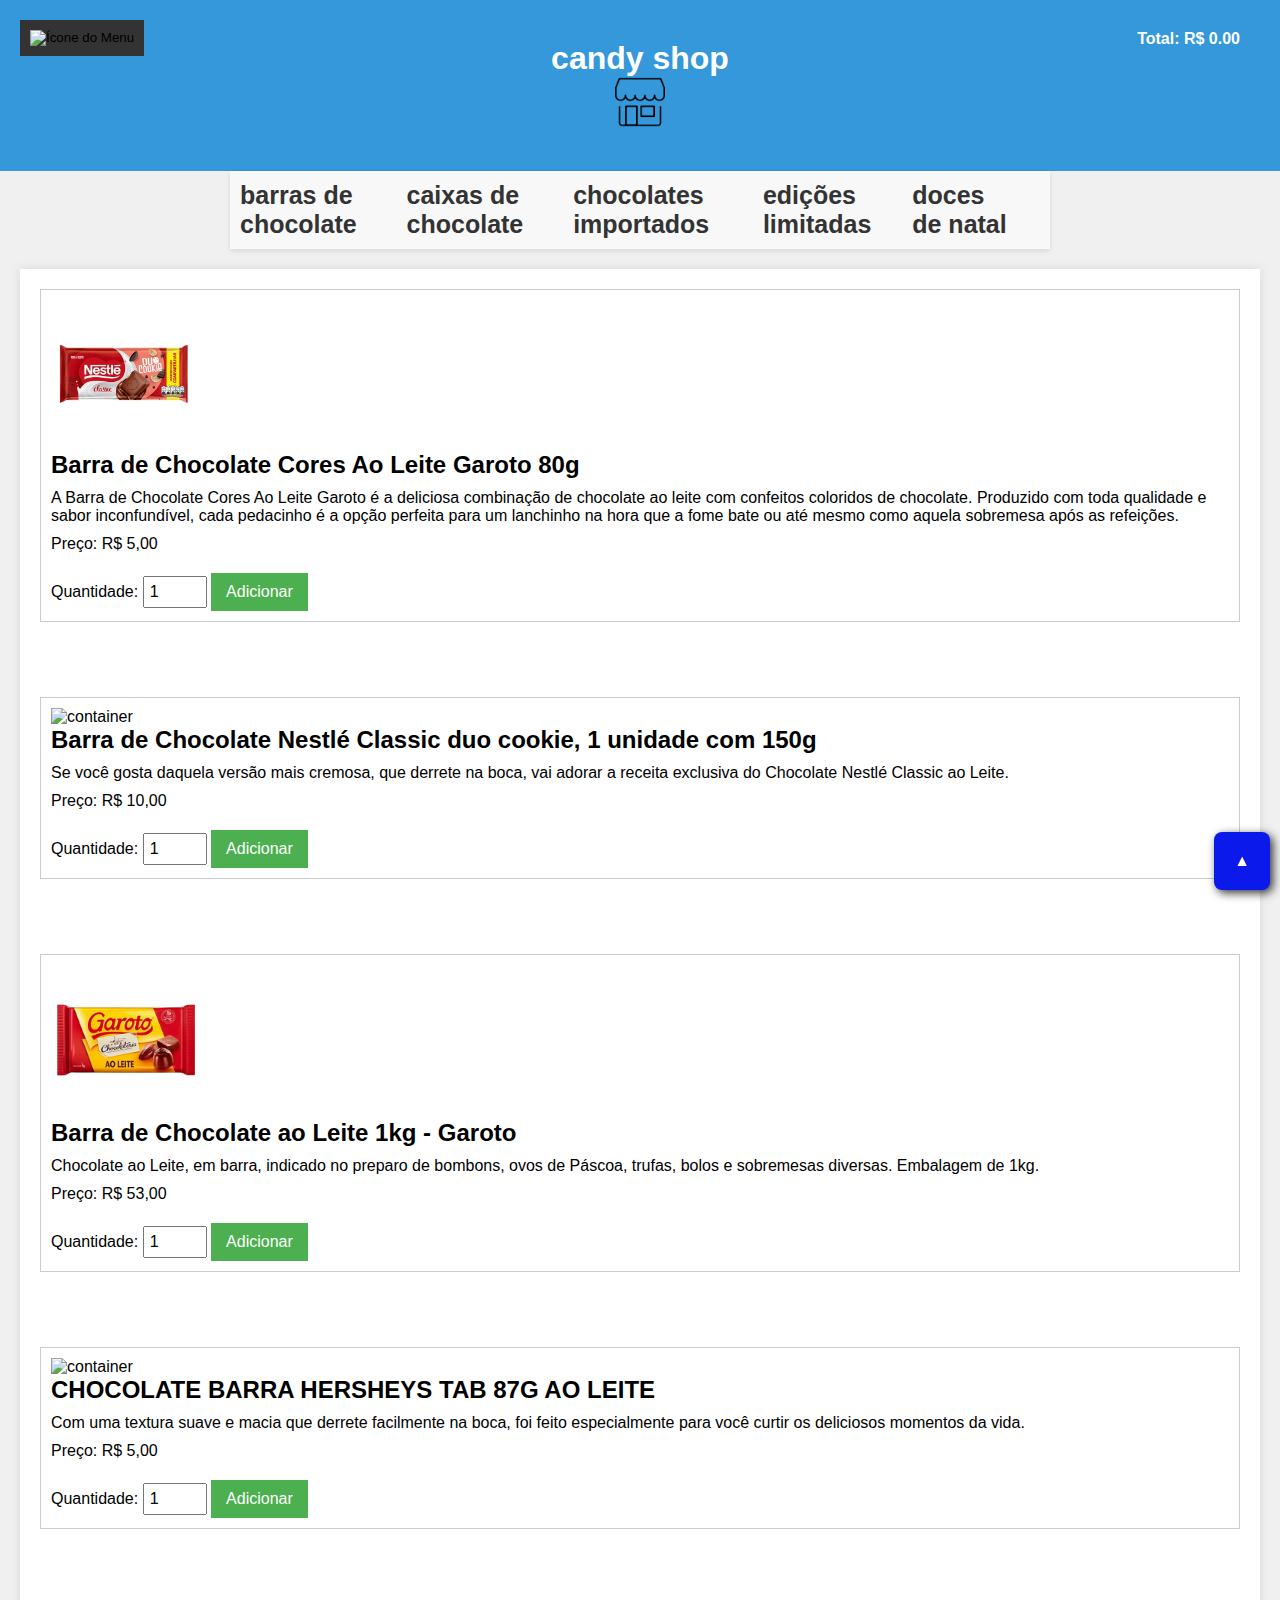
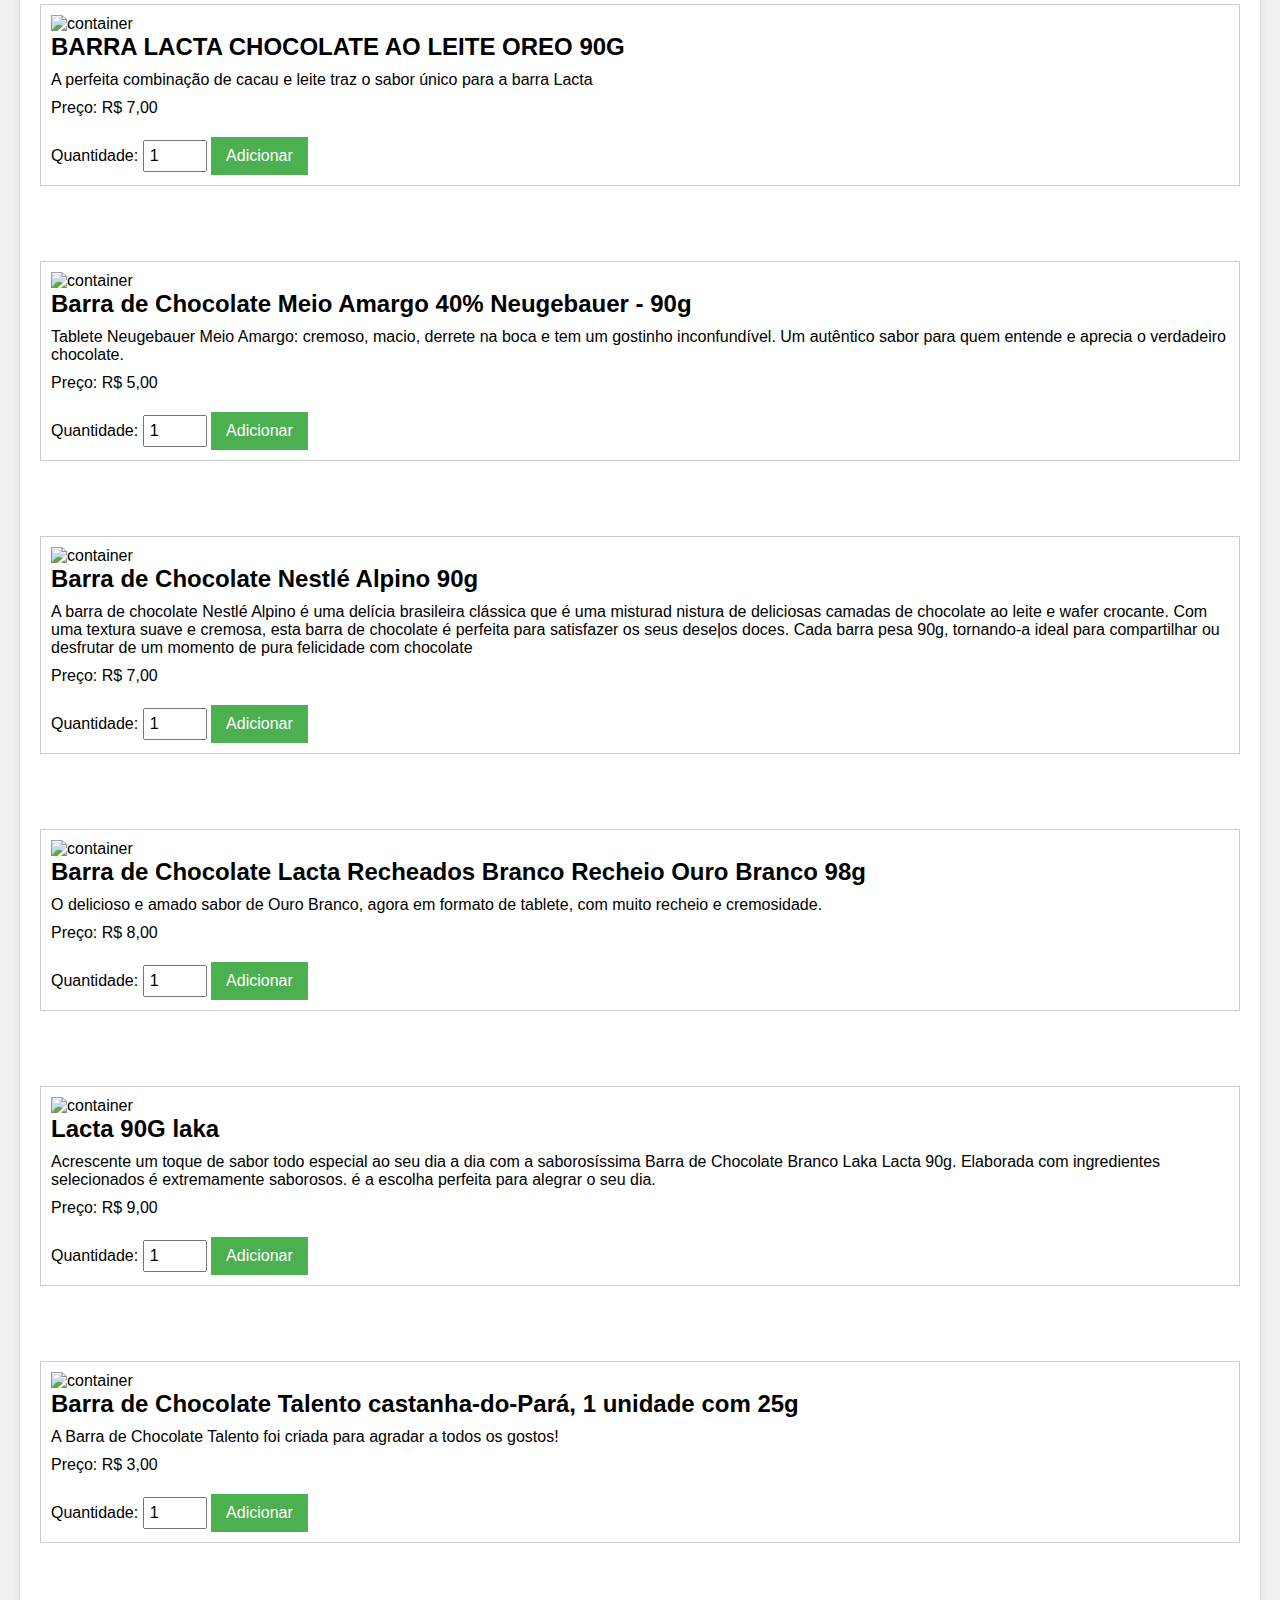
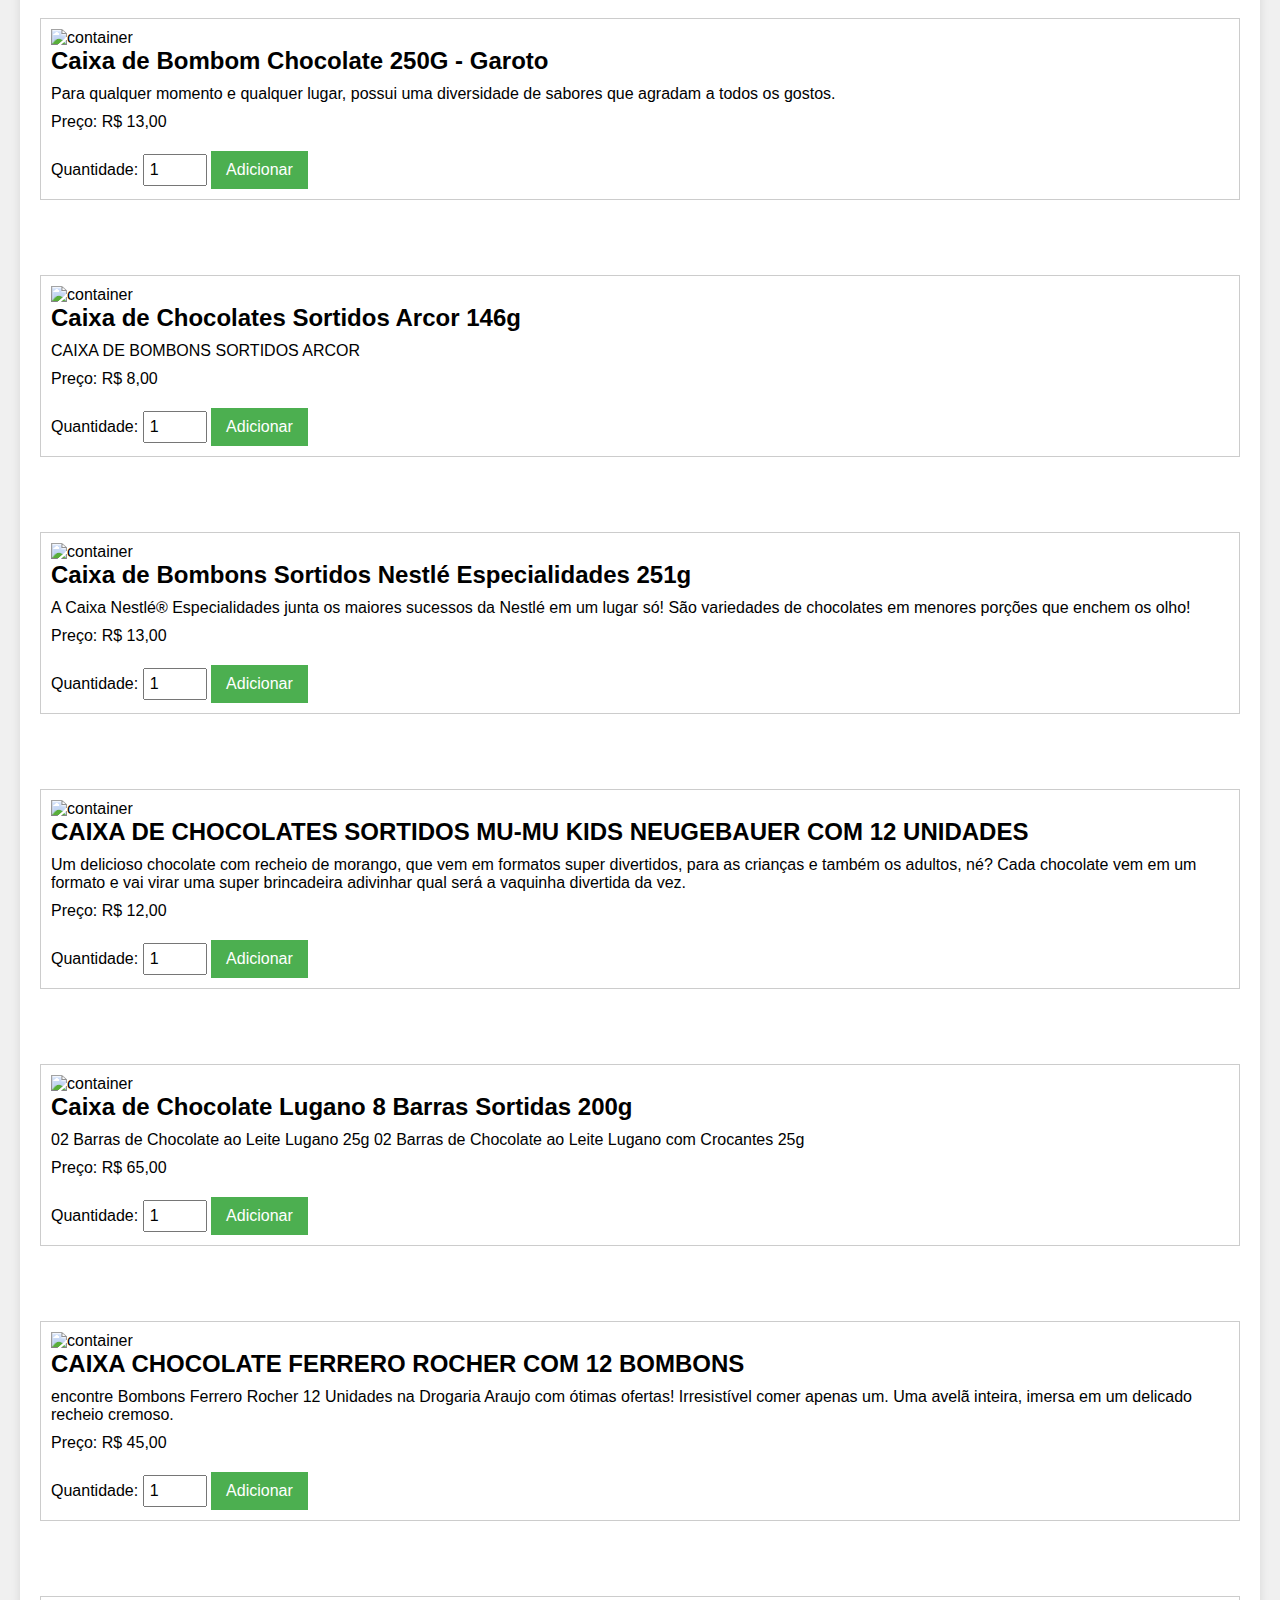
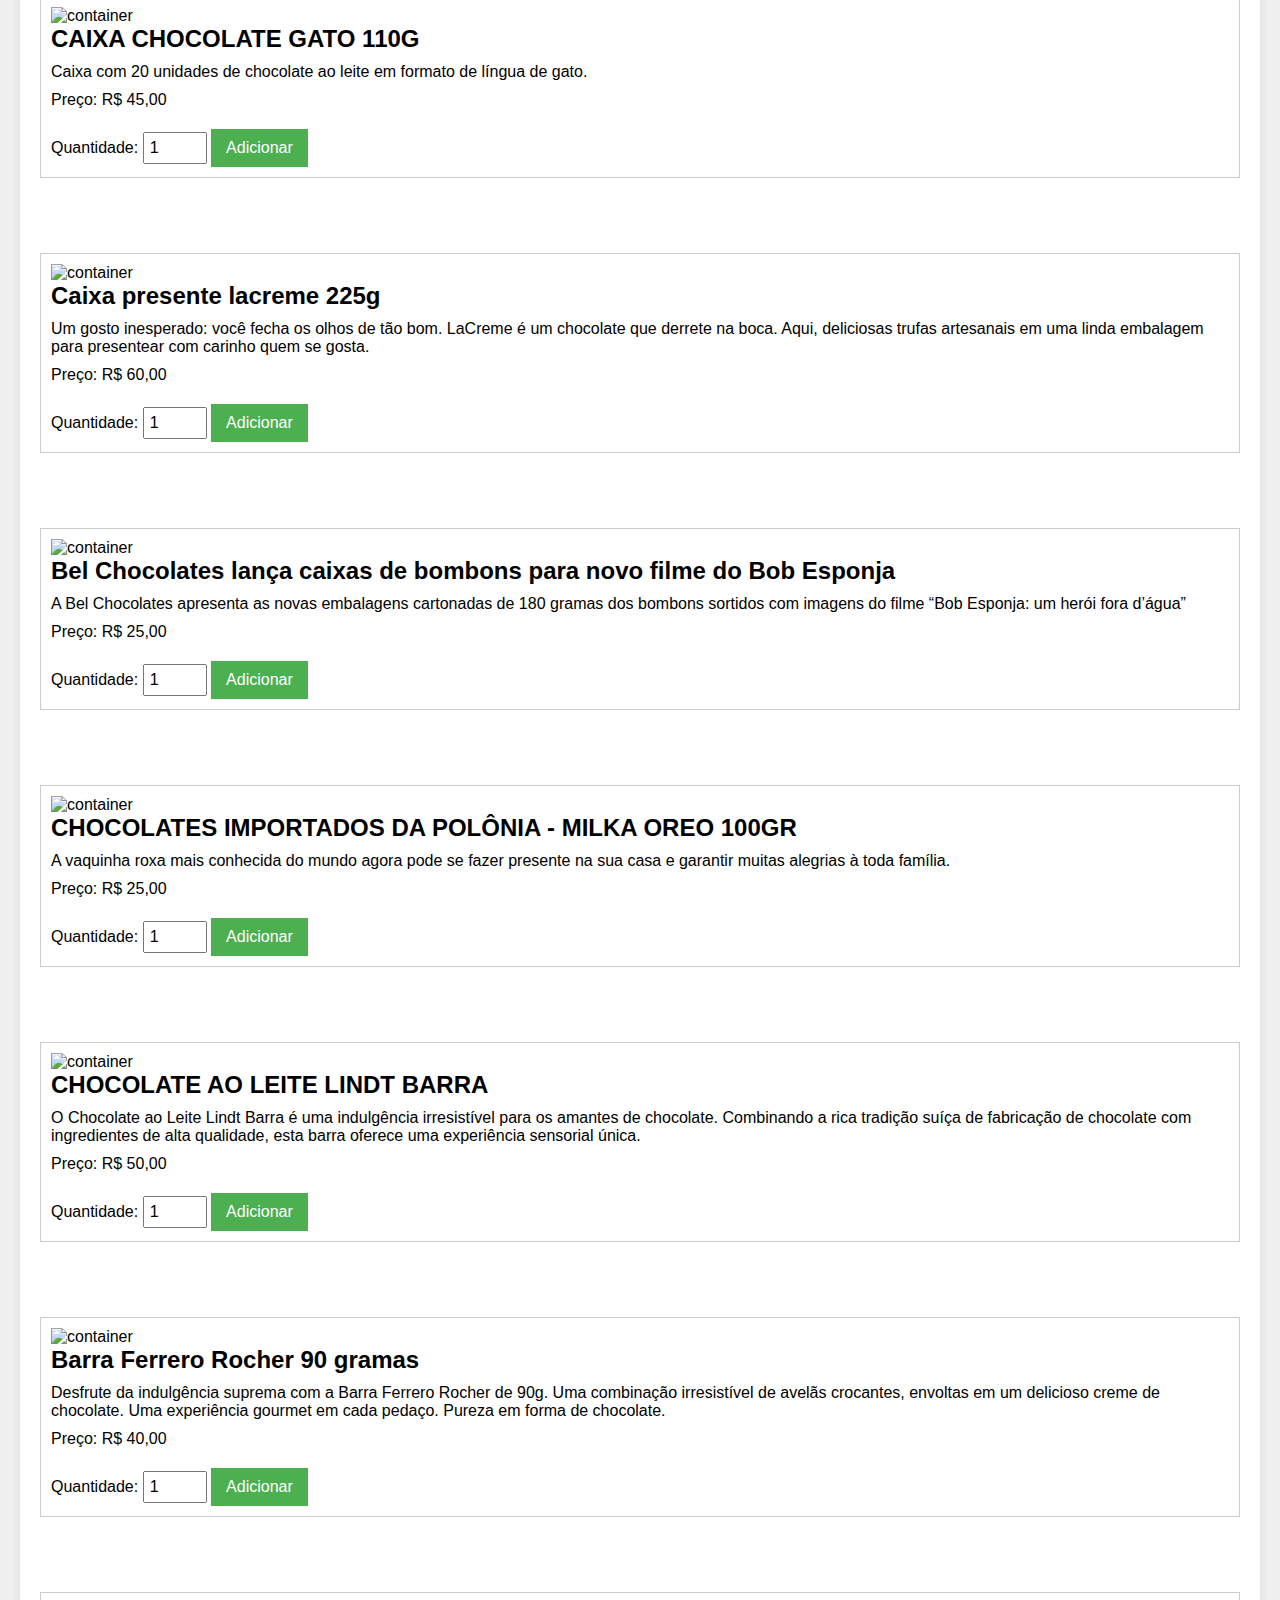
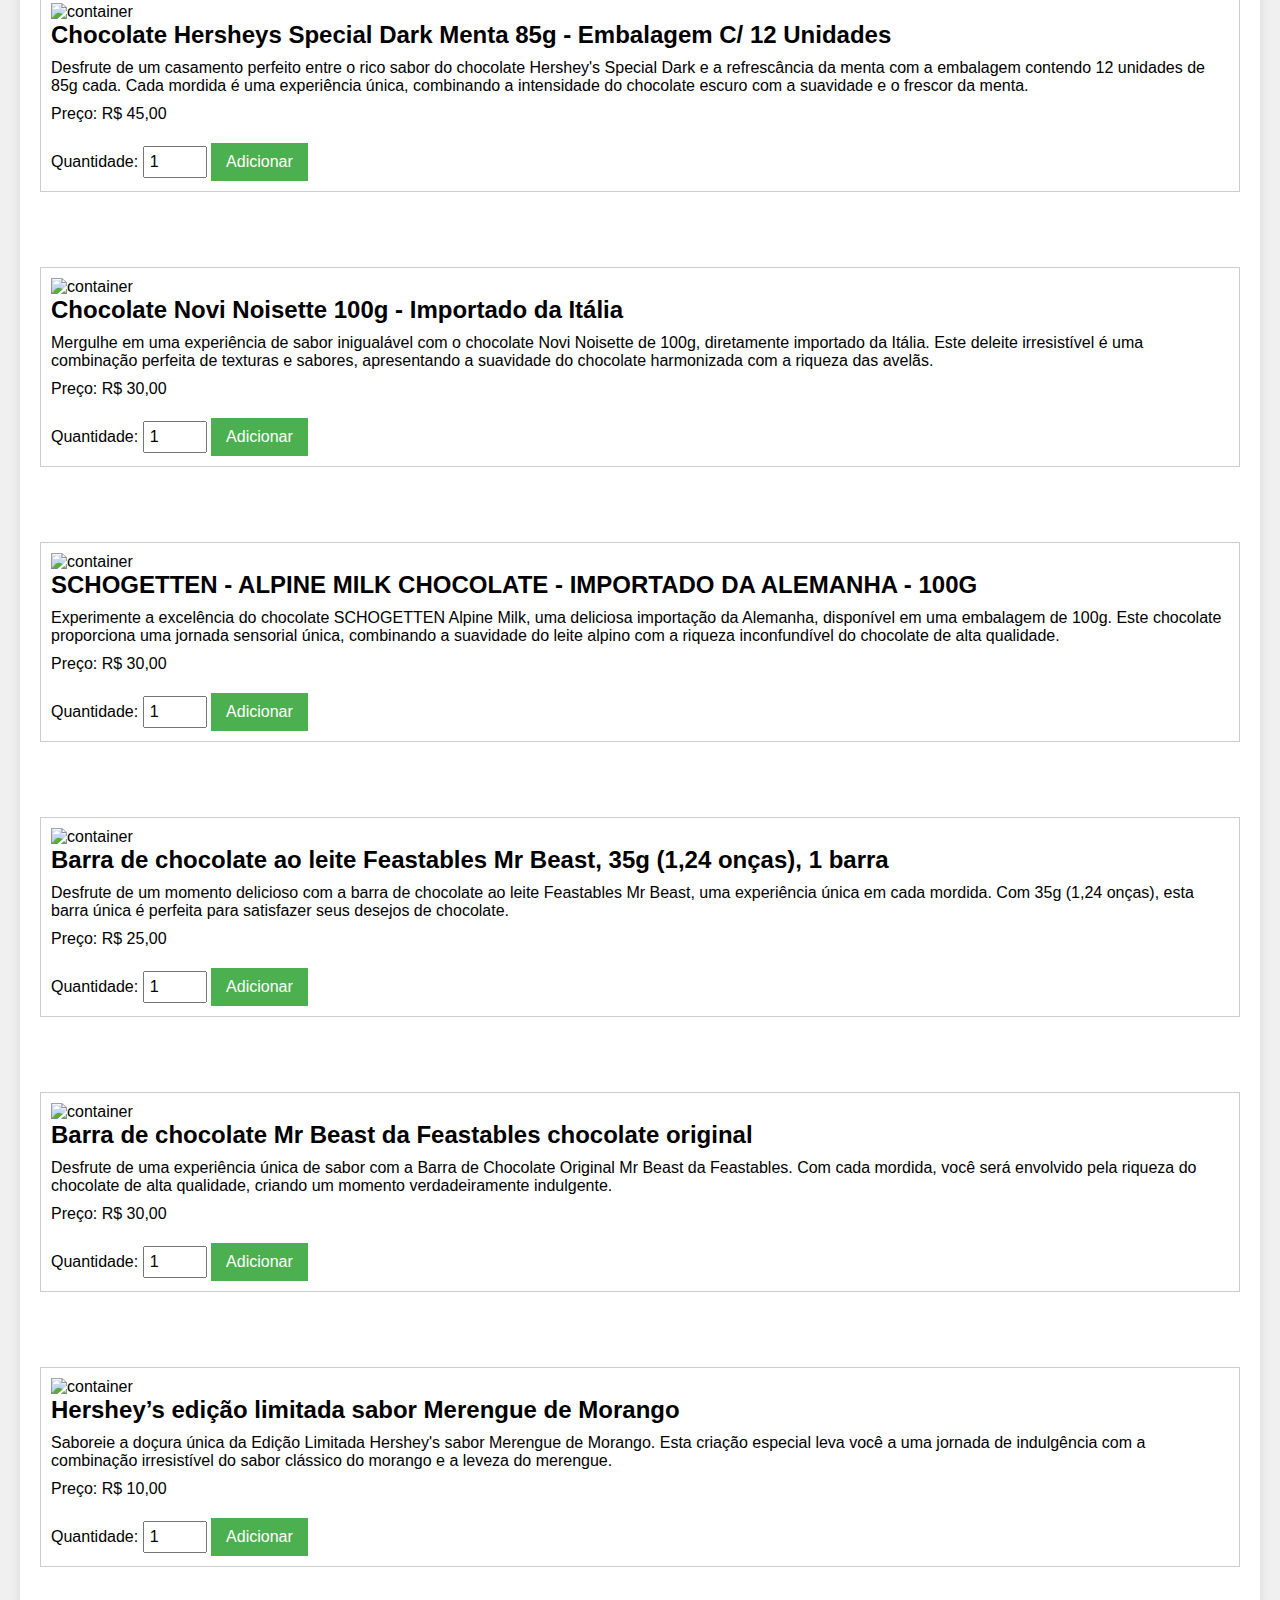
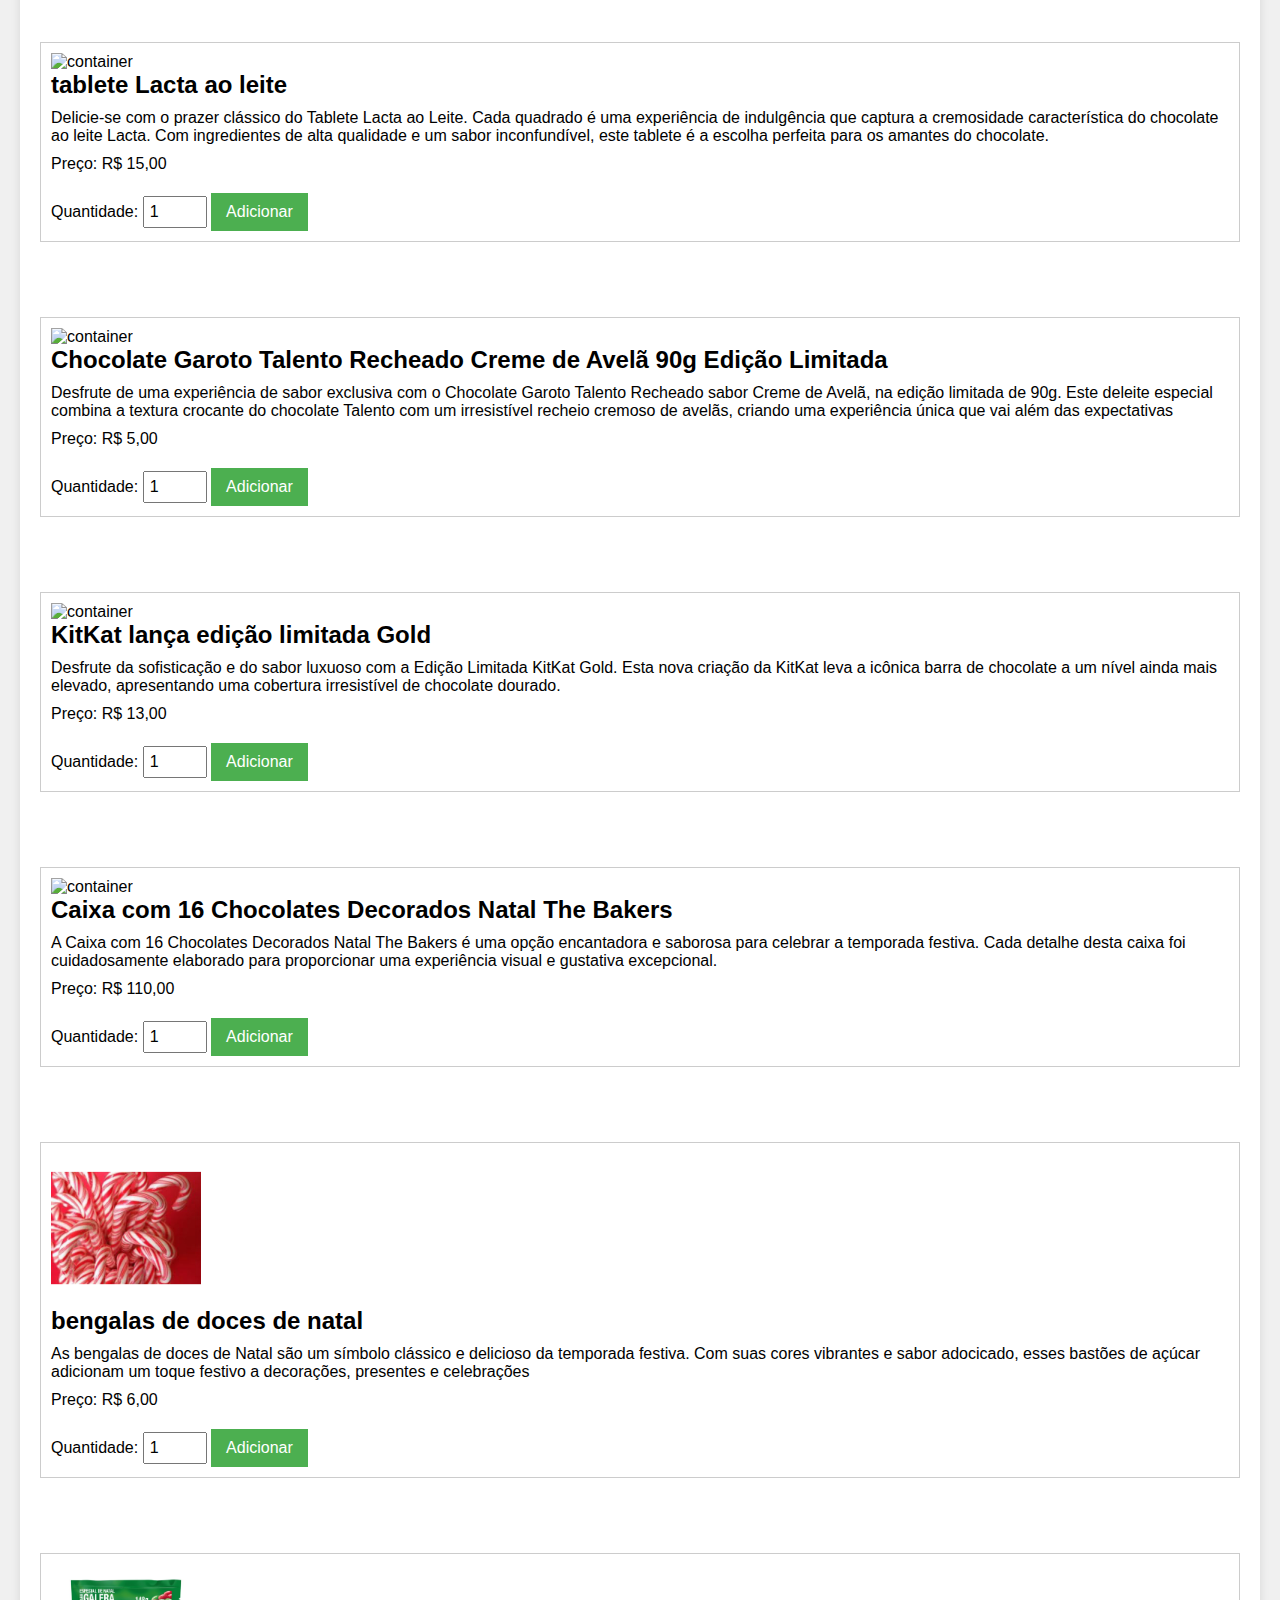
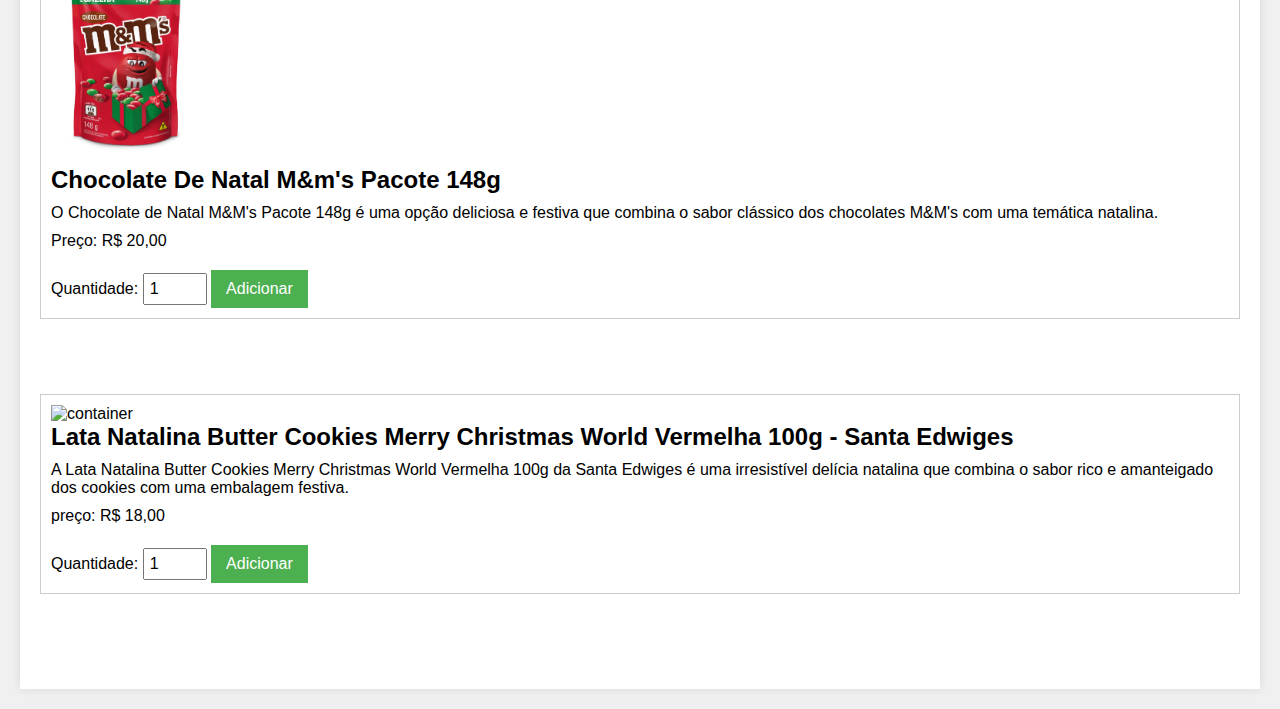
==== index.html @ bc9ac8bd "Update index.html" ====
<!DOCTYPE html>
<html lang="pt-br">
<head>
    <meta charset="UTF-8">
    <meta name="viewport" content="width=device-width, initial-scale=1.0">
    <link rel="stylesheet" href="style.css">
    <title>candy shop</title>
    <style>
        /* Estilo para ocultar o botão */
        .oculto {
            display: none;
        }
    </style>
</head>
<body>
    <header>
        <h1>candy shop</h1>
        <img src="imagens\shop_83903 (cópia 1).png" width="50px" alt="container">
    </header>
            <nav>
                        <ul>
                            <li><a href="#barras">barras de chocolate</a></li>
                            <li><a href="#caixas">caixas de chocolate</a></li>
                            <li><a href="#importados">chocolates importados</a></li>
                            <li><a href="#limitadas">edições limitadas</a></li>
                            <li><a href="#natal">doces de natal</a></li>
                        </ul>
            </nav>
  <a id="link" href="#">&#9650;</a>
    <div class="container">
        <body>
            <div class="menu">
                <button id="toggleButton">
                    <img src="c:.Users\welly\Pictures\becap. projeto mercado de doçes\mescado\index.html2\imagens\pete-pedro-styling-aid-charts-842796-removebg-preview.png"width="50px" alt="Ícone do Menu">
                </button>
                <ul id="menuList">
                    <li><a href="https://www.instagram.com/candyshop_wlr/">instagram</a></li>
                    <li><a href="créditos.html">créditos</a></li>
                    <li><a href="contato.html">Contato</a></li>
                </ul>
            </div>
            <script src="menu.js"></script>
        </body>
        <!-----barras de chocolate------------->
        <section class="baras de chocolates" id="barras"></section>
        <div id="resultadoTotal" class="resultado-total">Total: R$ <span id="precoTotal">0.00</span></div>
        <div class="product">
            <img src="imagens/0bcffb395bfd4b3d6967ecbcfc2ae63bb272f1b9.webp" width="150px" alt="container">        
            <h2>Barra de Chocolate Cores Ao Leite Garoto 80g</h2>
            <p>A Barra de Chocolate Cores Ao Leite Garoto é a deliciosa combinação de chocolate ao leite com confeitos coloridos de chocolate. Produzido com toda qualidade e sabor inconfundível, cada pedacinho é a opção perfeita para um lanchinho na hora que a fome bate ou até mesmo como aquela sobremesa após as refeições.</p>
            <p>Preço: R$ 5,00</p>
            <label for="quantidade">Quantidade:</label>
            <input type="number" class="quantidade" value="1" min="1">
            <button class="adicionar-ao-total" data-preco="5" onclick="adicionarProduto(this)">Adicionar</button>
            <button class="adicionar-ao-total oculto" data-preco="-5" onclick="removerItem(this)">Remover</button>
        </div>
        <div class="product">
            <img src="0bcffb395bfd4b3d6967ecbcfc2ae63bb272f1b9.webp" width="150px" alt="container">        
            <h2>Barra de Chocolate Nestlé Classic duo cookie, 1 unidade com 150g</h2>
            <p>Se você gosta daquela versão mais cremosa, que derrete na boca, vai adorar a receita exclusiva do Chocolate Nestlé Classic ao Leite.</p>
            <p>Preço: R$ 10,00</p>
            <label for="quantidade">Quantidade:</label>
            <input type="number" class="quantidade" value="1" min="1">
            <button class="adicionar-ao-total" data-preco="10" onclick="adicionarProduto(this)">Adicionar</button>
            <button class="adicionar-ao-total oculto" data-preco="-10" onclick="removerItem(this)">Remover</button>
        </div>
        <div class="product">
            <img src="imagens\5309130-800-auto.webp" width="150px" alt="container">        
            <h2>Barra de Chocolate ao Leite 1kg - Garoto</h2>
            <p>Chocolate ao Leite, em barra, indicado no preparo de bombons, ovos de Páscoa, trufas, bolos e sobremesas diversas. Embalagem de 1kg.</p>
            <p>Preço: R$ 53,00</p>
            <label for="quantidade">Quantidade:</label>
            <input type="number" class="quantidade" value="1" min="1">
            <button class="adicionar-ao-total" data-preco="53" onclick="adicionarProduto(this)">Adicionar</button>
            <button class="adicionar-ao-total oculto" data-preco="-53" onclick="removerItem(this)">Remover</button>
        </div>
        <div class="product">
            <img src="c:Users\welly\Pictures\becap. projeto mercado de doçes\mescado\index.html2\imagens\chocolate-barra-hersheys-tab-87g-ao-leit1-3628db9f27e63be46815944038711957-1024-1024 (1).jpg" width="150px" alt="container">        
            <h2>CHOCOLATE BARRA HERSHEYS TAB 87G AO LEITE</h2>
            <p>Com uma textura suave e macia que derrete facilmente na boca, foi feito especialmente para você curtir os deliciosos momentos da vida.</p>
            <p>Preço: R$ 5,00</p>
            <label for="quantidade">Quantidade:</label>
            <input type="number" class="quantidade" value="1" min="1">
            <button class="adicionar-ao-total" data-preco="5" onclick="adicionarProduto(this)">Adicionar</button>
            <button class="adicionar-ao-total oculto" data-preco="-5" onclick="removerItem(this)">Remover</button>
        </div>
        <div class="product">
            <img src="c:Users\welly\Pictures\becap. projeto mercado de doçes\mescado\index.html2\imagens\227951-800-auto.webp" width="150px" alt="container">        
            <h2>BARRA LACTA CHOCOLATE AO LEITE OREO 90G</h2>
            <p>A perfeita combinação de cacau e leite traz o sabor único para a barra Lacta</p>
            <p>Preço: R$ 7,00</p>
            <label for="quantidade">Quantidade:</label>
            <input type="number" class="quantidade" value="1" min="1">
            <button class="adicionar-ao-total" data-preco="7" onclick="adicionarProduto(this)">Adicionar</button>
            <button class="adicionar-ao-total oculto" data-preco="-7" onclick="removerItem(this)">Remover</button>
        </div>
        <div class="product">
            <img src="c:Users\welly\Pictures\becap. projeto mercado de doçes\mescado\index.html2\imagens\barra-de-chocolate-meio-amargo-40-neugebauer-90g.png" width="150px" alt="container">        
            <h2>Barra de Chocolate Meio Amargo 40% Neugebauer - 90g</h2>
            <p>Tablete Neugebauer Meio Amargo: cremoso, macio, derrete na boca e tem um gostinho inconfundível. Um autêntico sabor para quem entende e aprecia o verdadeiro chocolate.</p>
            <p>Preço: R$ 5,00</p>
            <label for="quantidade">Quantidade:</label>
            <input type="number" class="quantidade" value="1" min="1">
            <button class="adicionar-ao-total" data-preco="5" onclick="adicionarProduto(this)">Adicionar</button>
            <button class="adicionar-ao-total oculto" data-preco="-5" onclick="removerItem(this)">Remover</button>
        </div>
        <div class="product">
            <img src="c:Users\welly\Pictures\becap. projeto mercado de doçes\mescado\index.html2\imagens\Barra-de-Chocolate-Nestlé-Alpino-90g-e1593433745116.jpg" width="150px" alt="container">        
            <h2>Barra de Chocolate Nestlé Alpino 90g</h2>
            <p>A barra de chocolate Nestlé Alpino é uma delícia brasileira clássica que é uma misturad nistura de deliciosas camadas de chocolate ao leite e wafer crocante. Com uma textura suave e cremosa, esta barra de chocolate é perfeita para satisfazer os seus deseļos doces. Cada barra pesa 90g, tornando-a ideal para compartilhar ou desfrutar de um momento de pura felicidade com chocolate</p>
            <p>Preço: R$ 7,00</p>
            <label for="quantidade">Quantidade:</label>
            <input type="number" class="quantidade" value="1" min="1">
            <button class="adicionar-ao-total" data-preco="7" onclick="adicionarProduto(this)">Adicionar</button>
            <button class="adicionar-ao-total oculto" data-preco="-7" onclick="removerItem(this)">Remover</button>
        </div>
        <div class="product">
            <img src="c:Users\welly\Pictures\becap. projeto mercado de doçes\mescado\index.html2\imagens\819824---Barra-de-Chocolate-Lacta-Recheados-Branco-Recheio-Ouro-Branco-98g-1.webp" width="150px" alt="container">        
            <h2>Barra de Chocolate Lacta Recheados Branco Recheio Ouro Branco 98g</h2>
            <p>O delicioso e amado sabor de Ouro Branco, agora em formato de tablete, com muito recheio e cremosidade.</p>
            <p>Preço: R$ 8,00</p>
            <label for="quantidade">Quantidade:</label>
            <input type="number" class="quantidade" value="1" min="1">
            <button class="adicionar-ao-total" data-preco="8" onclick="adicionarProduto(this)">Adicionar</button>
            <button class="adicionar-ao-total oculto" data-preco="-8" onclick="removerItem(this)">Remover</button>
        </div>
        <div class="product">
            <img src="c:Users\welly\Pictures\becap. projeto mercado de doçes\mescado\index.html2\imagens\3279945326_1.webp" width="150px" alt="container">        
            <h2>Lacta 90G laka</h2>
            <p>Acrescente um toque de sabor todo especial ao seu dia a dia com a saborosíssima Barra de Chocolate Branco Laka Lacta 90g. Elaborada com ingredientes selecionados é extremamente saborosos. é a escolha perfeita para alegrar o seu dia.</p>
            <p>Preço: R$ 9,00</p>
            <label for="quantidade">Quantidade:</label>
            <input type="number" class="quantidade" value="1" min="1">
            <button class="adicionar-ao-total" data-preco="9" onclick="adicionarProduto(this)">Adicionar</button>
            <button class="adicionar-ao-total oculto" data-preco="-9" onclick="removerItem(this)">Remover</button>
        </div>
        <div class="product">
            <img src="c:Users\welly\Pictures\becap. projeto mercado de doçes\mescado\index.html2\imagens\download.jpeg" width="150px" alt="container">        
            <h2>Barra de Chocolate Talento castanha-do-Pará, 1 unidade com 25g</h2>
            <p>A Barra de Chocolate Talento foi criada para agradar a todos os gostos!</p>
            <p>Preço: R$ 3,00</p>
            <label for="quantidade">Quantidade:</label>
            <input type="number" class="quantidade" value="1" min="1">
            <button class="adicionar-ao-total" data-preco="3" onclick="adicionarProduto(this)">Adicionar</button>
            <button class="adicionar-ao-total oculto" data-preco="-3" onclick="removerItem(this)">Remover</button>
        </div>
        <!-------------caixa de chocolate------------->
        <section class="caixas de chocolates" id="caixas"></section>
        <div class="product">
            <img src="c:Users\welly\Pictures\becap. projeto mercado de doçes\mescado\index.html2\imagens\1355315883df7080b1c.webp" width="150px" alt="container">        
            <h2>Caixa de Bombom Chocolate 250G - Garoto</h2>
            <p>Para qualquer momento e qualquer lugar, possui uma diversidade de sabores que agradam a todos os gostos.</p>
            <p>Preço: R$ 13,00</p>
            <label for="quantidade">Quantidade:</label>
            <input type="number" class="quantidade" value="1" min="1">
            <button class="adicionar-ao-total" data-preco="13" onclick="adicionarProduto(this)">Adicionar</button>
            <button class="adicionar-ao-total oculto" data-preco="-13" onclick="removerItem(this)">Remover</button>
        </div>
        <div class="product">
            <img src="c:Users\welly\Pictures\becap. projeto mercado de doçes\mescado\index.html2\imagens\produto-caixa-acor.jpg" width="150px" alt="container">        
            <h2>Caixa de Chocolates Sortidos Arcor 146g</h2>
            <p>CAIXA DE BOMBONS SORTIDOS ARCOR</p>
            <p>Preço: R$ 8,00</p>
            <label for="quantidade">Quantidade:</label>
            <input type="number" class="quantidade" value="1" min="1">
            <button class="adicionar-ao-total" data-preco="8" onclick="adicionarProduto(this)">Adicionar</button>
            <button class="adicionar-ao-total oculto" data-preco="-8" onclick="removerItem(this)">Remover</button>
        </div>
        <div class="product">
            <img src="c:Users\welly\Pictures\becap. projeto mercado de doçes\mescado\index.html2\imagens\135751-1.jpg" width="150px" alt="container">        
            <h2>Caixa de Bombons Sortidos Nestlé Especialidades 251g</h2>
            <p>A Caixa Nestlé® Especialidades junta os maiores sucessos da Nestlé em um lugar só! São variedades de chocolates em menores porções que enchem os olho!</p>
            <p>Preço: R$ 13,00</p>
            <label for="quantidade">Quantidade:</label>
            <input type="number" class="quantidade" value="1" min="1">
            <button class="adicionar-ao-total" data-preco="13" onclick="adicionarProduto(this)">Adicionar</button>
            <button class="adicionar-ao-total oculto" data-preco="-13" onclick="removerItem(this)">Remover</button>
        </div>
        <div class="product">
            <img src="c:Users\welly\Pictures\becap. projeto mercado de doçes\mescado\index.html2\imagens\163582019974796f290.webp" width="150px" alt="container">        
            <h2>CAIXA DE CHOCOLATES SORTIDOS MU-MU KIDS NEUGEBAUER COM 12 UNIDADES</h2>
            <p>Um delicioso chocolate com recheio de morango, que vem em formatos super divertidos, para as crianças e também os adultos, né? Cada chocolate vem em um formato e vai virar uma super brincadeira adivinhar qual será a vaquinha divertida da vez.</p>
            <p>Preço: R$ 12,00</p>
            <label for="quantidade">Quantidade:</label>
            <input type="number" class="quantidade" value="1" min="1">
            <button class="adicionar-ao-total" data-preco="12" onclick="adicionarProduto(this)">Adicionar</button>
            <button class="adicionar-ao-total oculto" data-preco="-12" onclick="removerItem(this)">Remover</button>
        </div>
        <div class="product">
            <img src="c:Users\welly\Pictures\becap. projeto mercado de doçes\mescado\index.html2\imagens\caixa-de-chocolate-lugano-8-barras-sortidas-200g-ambientada.png" width="150px" alt="container">        
            <h2>Caixa de Chocolate Lugano 8 Barras Sortidas 200g</h2>
            <p>02 Barras de Chocolate ao Leite Lugano 25g
                02 Barras de Chocolate ao Leite Lugano com Crocantes 25g</p>
            <p>Preço: R$ 65,00</p>
            <label for="quantidade">Quantidade:</label>
            <input type="number" class="quantidade" value="1" min="1">
            <button class="adicionar-ao-total" data-preco="65" onclick="adicionarProduto(this)">Adicionar</button>
            <button class="adicionar-ao-total oculto" data-preco="-65" onclick="removerItem(this)">Remover</button>
        </div>
        <div class="product">
            <img src="c:Users\welly\Pictures\becap. projeto mercado de doçes\mescado\index.html2\imagens\ferrero_t12-1024x1024.webp" width="150px" alt="container">        
            <h2>CAIXA CHOCOLATE FERRERO ROCHER COM 12 BOMBONS</h2>
            <p>encontre Bombons Ferrero Rocher 12 Unidades na Drogaria Araujo com ótimas ofertas! Irresistível comer apenas um. Uma avelã inteira, imersa em um delicado recheio cremoso.</p>
            <p>Preço: R$ 45,00</p>
            <label for="quantidade">Quantidade:</label>
            <input type="number" class="quantidade" value="1" min="1">
            <button class="adicionar-ao-total" data-preco="45" onclick="adicionarProduto(this)">Adicionar</button>
            <button class="adicionar-ao-total oculto" data-preco="-45" onclick="removerItem(this)">Remover</button>
        </div>
        <div class="product">
            <img src="c:Users\welly\Pictures\becap. projeto mercado de doçes\mescado\index.html2\imagens\156793-300-300.webp" width="150px" alt="container">        
            <h2>CAIXA CHOCOLATE GATO 110G</h2>
            <p>Caixa com 20 unidades de chocolate ao leite em formato de língua de gato.</p>
            <p>Preço: R$ 45,00</p>
            <label for="quantidade">Quantidade:</label>
            <input type="number" class="quantidade" value="1" min="1">
            <button class="adicionar-ao-total" data-preco="45" onclick="adicionarProduto(this)">Adicionar</button>
            <button class="adicionar-ao-total oculto" data-preco="-45" onclick="removerItem(this)">Remover</button>
        </div>
        <div class="product">
            <img src="c:Users\welly\Pictures\becap. projeto mercado de doçes\mescado\index.html2\imagens\1000690_1.png" width="150px" alt="container">        
            <h2>Caixa presente lacreme 225g</h2>
            <p>Um gosto inesperado: você fecha os olhos de tão bom. LaCreme é um chocolate que derrete na boca. Aqui, deliciosas trufas artesanais em uma linda embalagem para presentear com carinho quem se gosta.</p>
            <p>Preço: R$ 60,00</p>
            <label for="quantidade">Quantidade:</label>
            <input type="number" class="quantidade" value="1" min="1">
            <button class="adicionar-ao-total" data-preco="60" onclick="adicionarProduto(this)">Adicionar</button>
            <button class="adicionar-ao-total oculto" data-preco="-60" onclick="removerItem(this)">Remover</button>
        </div>
        <div class="product">
            <img src="c:Users\welly\Pictures\becap. projeto mercado de doçes\mescado\index.html2\imagens\BOBSORT180GMOD1A-600-x-436.jpg" width="150px" alt="container">        
            <h2>Bel Chocolates lança caixas de bombons para novo filme do Bob Esponja</h2>
            <p>A Bel Chocolates apresenta as novas embalagens cartonadas de 180 gramas dos bombons sortidos com imagens do filme “Bob Esponja: um herói fora d’água”</p>
            <p>Preço: R$ 25,00</p>
            <label for="quantidade">Quantidade:</label>
            <input type="number" class="quantidade" value="1" min="1">
            <button class="adicionar-ao-total" data-preco="25" onclick="adicionarProduto(this)">Adicionar</button>
            <button class="adicionar-ao-total oculto" data-preco="-25" onclick="removerItem(this)">Remover</button>
        </div>
        <!------------chocolates importados----------->
        <section class="chocolates importados" id="importados"></section>
        <div class="product">
            <img src="c:Users\welly\Pictures\becap. projeto mercado de doçes\mescado\index.html2\imagens\kpibhyb1azxfrfgs2xgxfrkcsai8gg7c71at_640x640+fill_ffffff.png" width="150px" alt="container">        
            <h2>CHOCOLATES IMPORTADOS DA POLÔNIA - MILKA OREO 100GR</h2>
            <p>A vaquinha roxa mais conhecida do mundo agora pode se fazer presente na sua casa e garantir muitas alegrias à toda família.</p>
            <p>Preço: R$ 25,00</p>
            <label for="quantidade">Quantidade:</label>
            <input type="number" class="quantidade" value="1" min="1">
            <button class="adicionar-ao-total" data-preco="25" onclick="adicionarProduto(this)">Adicionar</button>
            <button class="adicionar-ao-total oculto" data-preco="-25" onclick="removerItem(this)">Remover</button>
        </div>
        <div class="product">
            <img src="c:Users\welly\Pictures\becap. projeto mercado de doçes\mescado\index.html2\imagens\4191363c-300c-4ff7-9502-3d5d47d69391_3af0511e-d095-4f94-8ba5-c9928337808d_1200x1200.webp" width="150px" alt="container">        
            <h2>CHOCOLATE AO LEITE LINDT BARRA</h2>
            <p>O Chocolate ao Leite Lindt Barra é uma indulgência irresistível para os amantes de chocolate. Combinando a rica tradição suíça de fabricação de chocolate com ingredientes de alta qualidade, esta barra oferece uma experiência sensorial única.</p>
            <p>Preço: R$ 50,00</p>
            <label for="quantidade">Quantidade:</label>
            <input type="number" class="quantidade" value="1" min="1">
            <button class="adicionar-ao-total" data-preco="50" onclick="adicionarProduto(this)">Adicionar</button>
            <button class="adicionar-ao-total oculto" data-preco="-50" onclick="removerItem(this)">Remover</button>
        </div>
        <div class="product">
            <img src="c:Users\welly\Pictures\becap. projeto mercado de doçes\mescado\index.html2\imagens\aea812a753.webp" width="150px" alt="container">        
            <h2>Barra Ferrero Rocher 90 gramas</h2>
            <p>Desfrute da indulgência suprema com a Barra Ferrero Rocher de 90g. Uma combinação irresistível de avelãs crocantes, envoltas em um delicioso creme de chocolate. Uma experiência gourmet em cada pedaço. Pureza em forma de chocolate.</p>
            <p>Preço: R$ 40,00</p>
            <label for="quantidade">Quantidade:</label>
            <input type="number" class="quantidade" value="1" min="1">
            <button class="adicionar-ao-total" data-preco="40" onclick="adicionarProduto(this)">Adicionar</button>
            <button class="adicionar-ao-total oculto" data-preco="-40" onclick="removerItem(this)">Remover</button>
        </div>
        <div class="product">
            <img src="c:Users\welly\Pictures\becap. projeto mercado de doçes\mescado\index.html2\imagens\chocolate_de_menta_hershey_s_85g_5333_1_fcd368cb9d72465159169b23cf5b38d7.webp" width="150px" alt="container">        
            <h2>Chocolate Hersheys Special Dark Menta 85g - Embalagem C/ 12 Unidades</h2>
            <p>Desfrute de um casamento perfeito entre o rico sabor do chocolate Hershey's Special Dark e a refrescância da menta com a embalagem contendo 12 unidades de 85g cada. Cada mordida é uma experiência única, combinando a intensidade do chocolate escuro com a suavidade e o frescor da menta.</p>
            <p>Preço: R$ 45,00</p>
            <label for="quantidade">Quantidade:</label>
            <input type="number" class="quantidade" value="1" min="1">
            <button class="adicionar-ao-total" data-preco="45" onclick="adicionarProduto(this)">Adicionar</button>
            <button class="adicionar-ao-total oculto" data-preco="-45" onclick="removerItem(this)">Remover</button>
        </div>
        <div class="product">
            <img src="c:Users\welly\Pictures\becap. projeto mercado de doçes\mescado\index.html2\imagens\chocolate-novi-noisette.webp" width="150px" alt="container">        
            <h2>Chocolate Novi Noisette 100g - Importado da Itália</h2>
            <p>Mergulhe em uma experiência de sabor inigualável com o chocolate Novi Noisette de 100g, diretamente importado da Itália. Este deleite irresistível é uma combinação perfeita de texturas e sabores, apresentando a suavidade do chocolate harmonizada com a riqueza das avelãs.</p>
            <p>Preço: R$ 30,00</p>
            <label for="quantidade">Quantidade:</label>
            <input type="number" class="quantidade" value="1" min="1">
            <button class="adicionar-ao-total" data-preco="30" onclick="adicionarProduto(this)">Adicionar</button>
            <button class="adicionar-ao-total oculto" data-preco="-30" onclick="removerItem(this)">Remover</button>
        </div>
        <div class="product">
            <img src="c:Users\welly\Pictures\becap. projeto mercado de doçes\mescado\index.html2\imagens\ixggwdykqbn5yuro59v9d8gedmdi756ytzgp_640x640+fill_ffffff.png" width="150px" alt="container">        
            <h2>SCHOGETTEN - ALPINE MILK CHOCOLATE - IMPORTADO DA ALEMANHA - 100G</h2>
            <p>Experimente a excelência do chocolate SCHOGETTEN Alpine Milk, uma deliciosa importação da Alemanha, disponível em uma embalagem de 100g. Este chocolate proporciona uma jornada sensorial única, combinando a suavidade do leite alpino com a riqueza inconfundível do chocolate de alta qualidade.</p>
            <p>Preço: R$ 30,00</p>
            <label for="quantidade">Quantidade:</label>
            <input type="number" class="quantidade" value="1" min="1">
            <button class="adicionar-ao-total" data-preco="30" onclick="adicionarProduto(this)">Adicionar</button>
            <button class="adicionar-ao-total oculto" data-preco="-30" onclick="removerItem(this)">Remover</button>
        </div>
        <div class="product">
            <img src="c:Users\welly\Pictures\becap. projeto mercado de doçes\mescado\index.html2\imagens\Feastables-Mr-Beast-Milk-Chocolate-Bar-1-24-oz-35g-1-Bar_278d75e5-6910-4fc6-8622-8e223c5242de.3837a43120c2dd9356842c1c49eef6ce.webp" width="150px" alt="container">        
            <h2>Barra de chocolate ao leite Feastables Mr Beast, 35g (1,24 onças), 1 barra</h2>
            <p>Desfrute de um momento delicioso com a barra de chocolate ao leite Feastables Mr Beast, uma experiência única em cada mordida. Com 35g (1,24 onças), esta barra única é perfeita para satisfazer seus desejos de chocolate.</p>
            <p>Preço: R$ 25,00</p>
            <label for="quantidade">Quantidade:</label>
            <input type="number" class="quantidade" value="1" min="1">
            <button class="adicionar-ao-total" data-preco="25" onclick="adicionarProduto(this)">Adicionar</button>
            <button class="adicionar-ao-total oculto" data-preco="-25" onclick="removerItem(this)">Remover</button>
        </div>
        <div class="product">
            <img src="c:Users\welly\Pictures\becap. projeto mercado de doçes\mescado\index.html2\imagens\Feastables-MrBeast-Milk-Chocolate-Crunch-Bar-2-1-oz-60g-1-Bar_6abd39d9-87ad-4099-b4a1-e43b7d9d0196.676cee3b59b06c82cf2afc8aaa8381fa.webp" width="150px" alt="container">        
            <h2>Barra de chocolate Mr Beast da Feastables chocolate original</h2>
            <p>Desfrute de uma experiência única de sabor com a Barra de Chocolate Original Mr Beast da Feastables. Com cada mordida, você será envolvido pela riqueza do chocolate de alta qualidade, criando um momento verdadeiramente indulgente.</p>
            <p>Preço: R$ 30,00</p>
            <label for="quantidade">Quantidade:</label>
            <input type="number" class="quantidade" value="1" min="1">
            <button class="adicionar-ao-total" data-preco="30" onclick="adicionarProduto(this)">Adicionar</button>
            <button class="adicionar-ao-total oculto" data-preco="-30" onclick="removerItem(this)">Remover</button>
        </div>
        <!-------------ediçoes limitadas------------------>
        <section class="edições limitadas" id="limitadas"></section>
        <div class="product">
            <img src="c:Users\welly\Pictures\becap. projeto mercado de doçes\mescado\index.html2\imagens\hersheys2.jpg" width="150px" alt="container">        
            <h2>Hershey’s edição limitada sabor Merengue de Morango</h2>
            <p>Saboreie a doçura única da Edição Limitada Hershey's sabor Merengue de Morango. Esta criação especial leva você a uma jornada de indulgência com a combinação irresistível do sabor clássico do morango e a leveza do merengue.</p>
            <p>Preço: R$ 10,00</p>
            <label for="quantidade">Quantidade:</label>
            <input type="number" class="quantidade" value="1" min="1">
            <button class="adicionar-ao-total" data-preco="10" onclick="adicionarProduto(this)">Adicionar</button>
            <button class="adicionar-ao-total oculto" data-preco="-10" onclick="removerItem(this)">Remover</button>
        </div>
        <div class="product">
            <img src="c:Users\welly\Pictures\becap. projeto mercado de doçes\mescado\index.html2\imagens\lacta-edicao-especil.webp" width="150px" alt="container">        
            <h2>tablete Lacta ao leite</h2>
            <p>Delicie-se com o prazer clássico do Tablete Lacta ao Leite. Cada quadrado é uma experiência de indulgência que captura a cremosidade característica do chocolate ao leite Lacta. Com ingredientes de alta qualidade e um sabor inconfundível, este tablete é a escolha perfeita para os amantes do chocolate.</p>
            <p>Preço: R$ 15,00</p>
            <label for="quantidade">Quantidade:</label>
            <input type="number" class="quantidade" value="1" min="1">
            <button class="adicionar-ao-total" data-preco="15" onclick="adicionarProduto(this)">Adicionar</button>
            <button class="adicionar-ao-total oculto" data-preco="-15" onclick="removerItem(this)">Remover</button>
        </div>
        <div class="product">
            <img src="c:Users\welly\Pictures\becap. projeto mercado de doçes\mescado\index.html2\imagens\686a18bcae6bca3d875536a7406ad435.webp" width="150px" alt="container">        
            <h2>Chocolate Garoto Talento Recheado Creme de Avelã 90g Edição Limitada</h2>
            <p>Desfrute de uma experiência de sabor exclusiva com o Chocolate Garoto Talento Recheado sabor Creme de Avelã, na edição limitada de 90g. Este deleite especial combina a textura crocante do chocolate Talento com um irresistível recheio cremoso de avelãs, criando uma experiência única que vai além das expectativas</p>
            <p>Preço: R$ 5,00</p>
            <label for="quantidade">Quantidade:</label>
            <input type="number" class="quantidade" value="1" min="1">
            <button class="adicionar-ao-total" data-preco="5" onclick="adicionarProduto(this)">Adicionar</button>
            <button class="adicionar-ao-total oculto" data-preco="-5" onclick="removerItem(this)">Remover</button>
        </div>
        <div class="product">
            <img src="c:Users\welly\Pictures\becap. projeto mercado de doçes\mescado\index.html2\imagens\KtKat-Gold.jpg" width="150px" alt="container">        
            <h2>KitKat lança edição limitada Gold</h2>
            <p>
                Desfrute da sofisticação e do sabor luxuoso com a Edição Limitada KitKat Gold. Esta nova criação da KitKat leva a icônica barra de chocolate a um nível ainda mais elevado, apresentando uma cobertura irresistível de chocolate dourado.</p>
            <p>Preço: R$ 13,00</p>
            <label for="quantidade">Quantidade:</label>
            <input type="number" class="quantidade" value="1" min="1">
            <button class="adicionar-ao-total" data-preco="13" onclick="adicionarProduto(this)">Adicionar</button>
            <button class="adicionar-ao-total oculto" data-preco="-13" onclick="removerItem(this)">Remover</button>
        </div>
        <!-------------doces de natal-------------------->
        <section class="doces de natal" id="natal"></section>
        <div class="product">
            <img src="c:Users\welly\Pictures\becap. projeto mercado de doçes\mescado\index.html2\imagens\Caixa-com-16-Chocolates-Decorados-Natal-The-Bakers-2022.jpeg" width="150px" alt="container">        
            <h2>Caixa com 16 Chocolates Decorados Natal The Bakers </h2>
            <p>A Caixa com 16 Chocolates Decorados Natal The Bakers é uma opção encantadora e saborosa para celebrar a temporada festiva. Cada detalhe desta caixa foi cuidadosamente elaborado para proporcionar uma experiência visual e gustativa excepcional.</p>
            <p>Preço: R$ 110,00</p>
            <label for="quantidade">Quantidade:</label>
            <input type="number" class="quantidade" value="1" min="1">
            <button class="adicionar-ao-total" data-preco="110" onclick="adicionarProduto(this)">Adicionar</button>
            <button class="adicionar-ao-total oculto" data-preco="-110" onclick="removerItem(this)">Remover</button>
        </div>
        <div class="product">
            <img src="imagens/3956516a26701d16340aa8fb23aa20e0.jpg" width="150px" alt="container">        
            <h2>bengalas de doces de natal</h2>
            <p>As bengalas de doces de Natal são um símbolo clássico e delicioso da temporada festiva. Com suas cores vibrantes e sabor adocicado, esses bastões de açúcar adicionam um toque festivo a decorações, presentes e celebrações</p>
            <p>Preço: R$ 6,00</p>
            <label for="quantidade">Quantidade:</label>
            <input type="number" class="quantidade" value="1" min="1">
            <button class="adicionar-ao-total" data-preco="6" onclick="adicionarProduto(this)">Adicionar</button>
            <button class="adicionar-ao-total oculto" data-preco="-6" onclick="removerItem(this)">Remover</button>
        </div>
        <div class="product">
            <img src="imagens\MMs2.jpg" width="150px" alt="container">        
            <h2>Chocolate De Natal M&m's Pacote 148g</h2>
            <p>
                O Chocolate de Natal M&M's Pacote 148g é uma opção deliciosa e festiva que combina o sabor clássico dos chocolates M&M's com uma temática natalina.</p>
            <p>Preço: R$ 20,00</p>
            <label for="quantidade">Quantidade:</label>
            <input type="number" class="quantidade" value="1" min="1">
            <button class="adicionar-ao-total" data-preco="20" onclick="adicionarProduto(this)">Adicionar</button>
            <button class="adicionar-ao-total oculto" data-preco="-20" onclick="removerItem(this)">Remover</button>
        </div>
        <div class="product">
            <img src="c:Users\welly\Pictures\becap. projeto mercado de doçes\mescado\index.html2\imagens\859222-1200-1200.webp" width="150px" alt="container">        
            <h2>Lata Natalina Butter Cookies Merry Christmas World Vermelha 100g - Santa Edwiges</h2>
            <p>A Lata Natalina Butter Cookies Merry Christmas World Vermelha 100g da Santa Edwiges é uma irresistível delícia natalina que combina o sabor rico e amanteigado dos cookies com uma embalagem festiva.</p>
            <p>preço: R$ 18,00</p>
            <label for="quantidade">Quantidade:</label>
            <input type="number" class="quantidade" value="1" min="1">
            <button class="adicionar-ao-total" data-preco="18" onclick="adicionarProduto(this)">Adicionar</button>
            <button class="adicionar-ao-total oculto" data-preco="-18" onclick="removerItem(this)">Remover</button>
        </div>
        <a href="carinho.html" target="_self" class="botao-imagem">
            <img src="c:Users\welly\Pictures\becap. projeto mercado de doçes\mescado\index.html2\imagens\istockphoto-1206806317-612x612-removebg-preview.png" width="70px" alt="">
        </a>
        
    <script src="calculadora.js"></script>
    <script>
        // Função para mostrar o botão de remover e ocultar o botão de adicionar
        function mostrarRemover(botaoAdicionar) {
            botaoAdicionar.classList.add('oculto');
            var botaoRemover = botaoAdicionar.nextElementSibling;
            botaoRemover.classList.remove('oculto');
        }

        // Função para remover o item e mostrar o botão de adicionar
        function removerItem(botaoRemover) {
            botaoRemover.classList.add('oculto');
            var botaoAdicionar = botaoRemover.previousElementSibling;
            botaoAdicionar.classList.remove('oculto');
        }

        // Função para adicionar produtos ao total
        function adicionarProduto(botaoAdicionar) {
            // Encontra o elemento pai mais próximo com a classe 'product'
            var productDiv = botaoAdicionar.closest('.product');

            // Encontra o elemento de input de quantidade dentro do elemento 'product'
            var quantidadeInput = productDiv.querySelector('.quantidade');

            // Obtém a quantidade do produto
            var quantidade = parseInt(quantidadeInput.value);

            // Obtém o preço unitário do produto do atributo data-preco
            var precoUnitario = parseFloat(botaoAdicionar.getAttribute('data-preco'));

            // Obtém o elemento de preço total
            var precoTotalElement = document.getElementById('precoTotal');

            // Calcula o novo preço total
            var precoTotal = parseFloat(precoTotalElement.innerText);
            var novoPrecoTotal = precoTotal + quantidade * precoUnitario;

            // Atualiza o elemento de preço total
            precoTotalElement.innerText = novoPrecoTotal.toFixed(2);

            // Mostra o botão "Remover" e oculta o botão "Adicionar"
            mostrarRemover(botaoAdicionar);
        }
    </script>
</html>
---- style.css ----
body {
    font-family: Arial, sans-serif;
    background-color: #f0f0f0;
    margin: 0;
    padding: 0;
}

header {
    background-color: #3498db;
    color: #fff;
    padding: 40px;
    text-align: center;
}

h1 {
    margin: 0;
}

.container {
    max-width: 1200px;
    margin: 20px auto;
    padding: 20px;
    background-color: #fff;
    box-shadow: 0 0 10px rgba(0, 0, 0, 0.1);
}

.product {
    border: 1px solid #ccc;
    padding: 10px;
    margin-bottom: 75px;
    background-color: #fff;
}

.product img {
    max-width: 100%;
}

.product h2 {
    font-size: 1.5rem;
    margin: 0;
}

.product p {
    margin: 10px 0;
}

.sacola {
    background-color: #f9f9f9;
    border: 1px solid #ccc;
    padding: 20px;
    margin-top: 20px;
}

.sacola h2 {
    font-size: 1.5rem;
    margin: 0;
}

#itens-sacola {
    list-style: none;
    padding: 0;
}

#itens-sacola li {
    margin-bottom: 10px;
    display: flex;
    justify-content: space-between;
    align-items: center;
}

.adicionar-ao-total {
    background-color: #3498db;
    color: #fff;
    border: none;
    padding: 5px 10px;
    cursor: pointer;
    transition: background-color 0.2s;
}

.adicionar-ao-total:hover {
    background-color: #258ac6;
}

.remover-item {
    color: #f00;
    cursor: pointer;
    margin-left: 10px;
}

.resultado-total {
    position: fixed;
    top: 20px; 
    right: 20px; 
    background-color: #3498db;
    color: #fff;
    border: none;
    padding: 10px 20px;
    cursor: pointer;
    transition: background-color 0.2s;
    border-radius: 5px;
    font-weight: bold;
    font-size: 1rem;
}

.botao-imagem {
    position: fixed;
    top: 85px; 
    right: 20px; 
    z-index: 999; 
    cursor: pointer;
}

input[type="number"] {
    width: 50px; 
    padding: 5px;
    font-size: 16px;
}

/* Estilo para o botão de adicionar ao total */
.adicionar-ao-total {
    margin-top: 10px; 
    cursor: pointer;
    background-color: #4CAF50; 
    color: white;
    border: none;
    padding: 10px 15px;
    text-align: center;
    text-decoration: none;
    display: inline-block;
    font-size: 16px;
    transition-duration: 0.4s;
}

/* Mudança de cor quando o mouse passa sobre o botão */
.adicionar-ao-total:hover {
    background-color: white;
    color: black;
    border: 2px solid #4CAF50;
}

/* Estilo para o botão de remover do total */
.adicionar-ao-total.oculto {
    background-color: #f44336; /* Cor de fundo do botão de remover */
}

/* Mudança de cor quando o mouse passa sobre o botão de remover */
.adicionar-ao-total.oculto:hover {
    background-color: white;
    color: #f44336;
    border: 2px solid #f44336;
}
/* Estilo básico para a barra de chocolate */
.barra-chocolate {
    width: 200px;
    height: 80px;
    background-color: #8B4513; /* Cor marrom para se assemelhar ao chocolate */
    border: 1px solid #5A2F0B; /* Borda mais escura */
    position: relative;
    overflow: hidden;
  }
  
  /* Divisões para representar as seções da barra de chocolate */
  .divisao-chocolate {
    width: 25%;
    height: 100%;
    background-color: #D2B48C; /* Cor mais clara para as divisões internas */
    float: left;
  }
  
  /* Adicionando um efeito de sombra para uma aparência tridimensional */
  .barra-chocolate::before {
    content: '';
    position: absolute;
    top: 5px;
    left: 5px;
    right: 5px;
    bottom: 5px;
    background: linear-gradient(135deg, rgba(255, 255, 255, 0.8) 0%, rgba(0, 0, 0, 0) 70%);
    z-index: 1;
  }
  
  /* Estilo para o texto no chocolate (por exemplo, a marca) */
  .texto-chocolate {
    position: absolute;
    top: 50%;
    left: 50%;
    transform: translate(-50%, -50%);
    color: #fff;
    font-family: 'Arial', sans-serif;
    font-size: 16px;
    text-align: center;
    text-shadow: 1px 1px 2px #5A2F0B; /* Sombra para melhor legibilidade */
  }

.cadastro {
    position: fixed;
    top: 85px; 
    right: 20px; 
    z-index: 999; 
    cursor: pointer;
}

.voltar-btn {
    position: fixed;
    top: 10px;
    right: 10px;
}







nav {
    display: flex;
    justify-content: space-between;
    background-color: #f8f8f8;
    padding: 10px;
    margin: 0 auto; /* Adicionado para centralizar horizontalmente */
    max-width: 800px; /* Adicione um valor adequado para limitar a largura se necessário */
    box-shadow: 0 2px 5px rgba(0, 0, 0, 0.1); /* Adiciona um leve sombreamento */
}

nav ul {
    list-style-type: none;
    margin: 0;
    padding: 0;
    display: flex;
    align-items: center; /* Garante a centralização vertical */
}

nav li {
    margin-right: 20px;
}

nav a {
    text-decoration: none;
    color: #333;
    font-weight: bold;
    font-size: 25px; /* Ajusta o tamanho da fonte para 16 pixels */
    transition: color 0.3s ease; /* Adiciona uma transição suave na mudança de cor */
}

nav a:hover {
    color: #ff5733; /* Cor de destaque ao passar o mouse */
}

body {
    margin: 0;
    font-family: Arial, sans-serif;
}

.menu {
    position: fixed;
    top: 20px;
    left: 20px;
    background-color: #333;
}

button {
    background: none;
    border: none;
    cursor: pointer;
    padding: 10px;
}

#menuList {
    list-style-type: none;
    margin: 0;
    padding: 0;
    display: none; /* Oculta o menu inicialmente */
}

.menu li {
    display: block;
}

.menu a {
    display: block;
    color: white;
    text-align: center;
    padding: 14px 16px;
    text-decoration: none;
}

.menu a:hover {
    background-color: #555;
}



#link {
    text-decoration: none;
    color: white;
    background-color: rgb(11, 26, 235);
    padding: 20px; /* Aumentando o padding para aumentar o tamanho do botão */
    position: fixed;
    bottom: 10px;
    right: 10px; /* Movendo o botão para o canto direito */
    box-shadow: 3px 3px 10px #333;
    border-radius: 8px; /* Aumentando o raio da borda para tornar mais arredondado */
    transition: background-color 0.3s ease;
}

#link:hover {
    background-color: rgb(250, 6, 6);
}
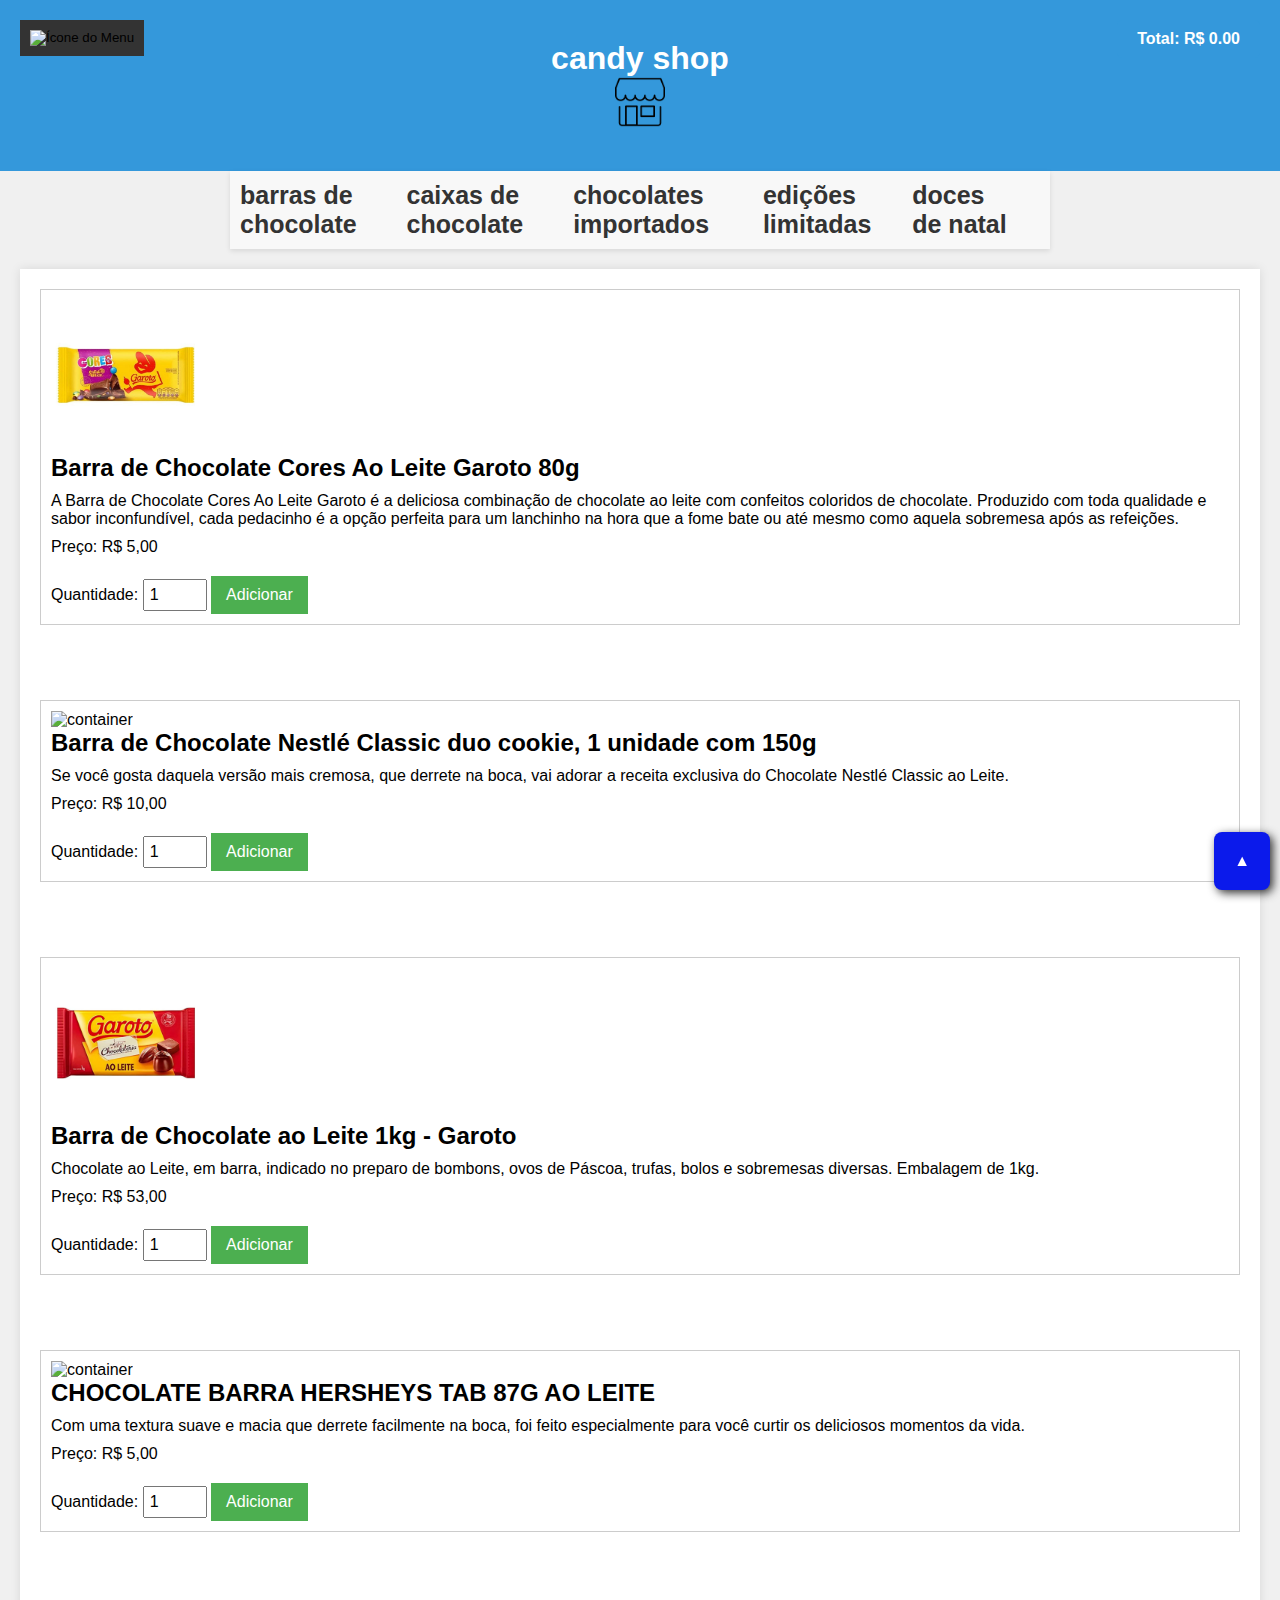
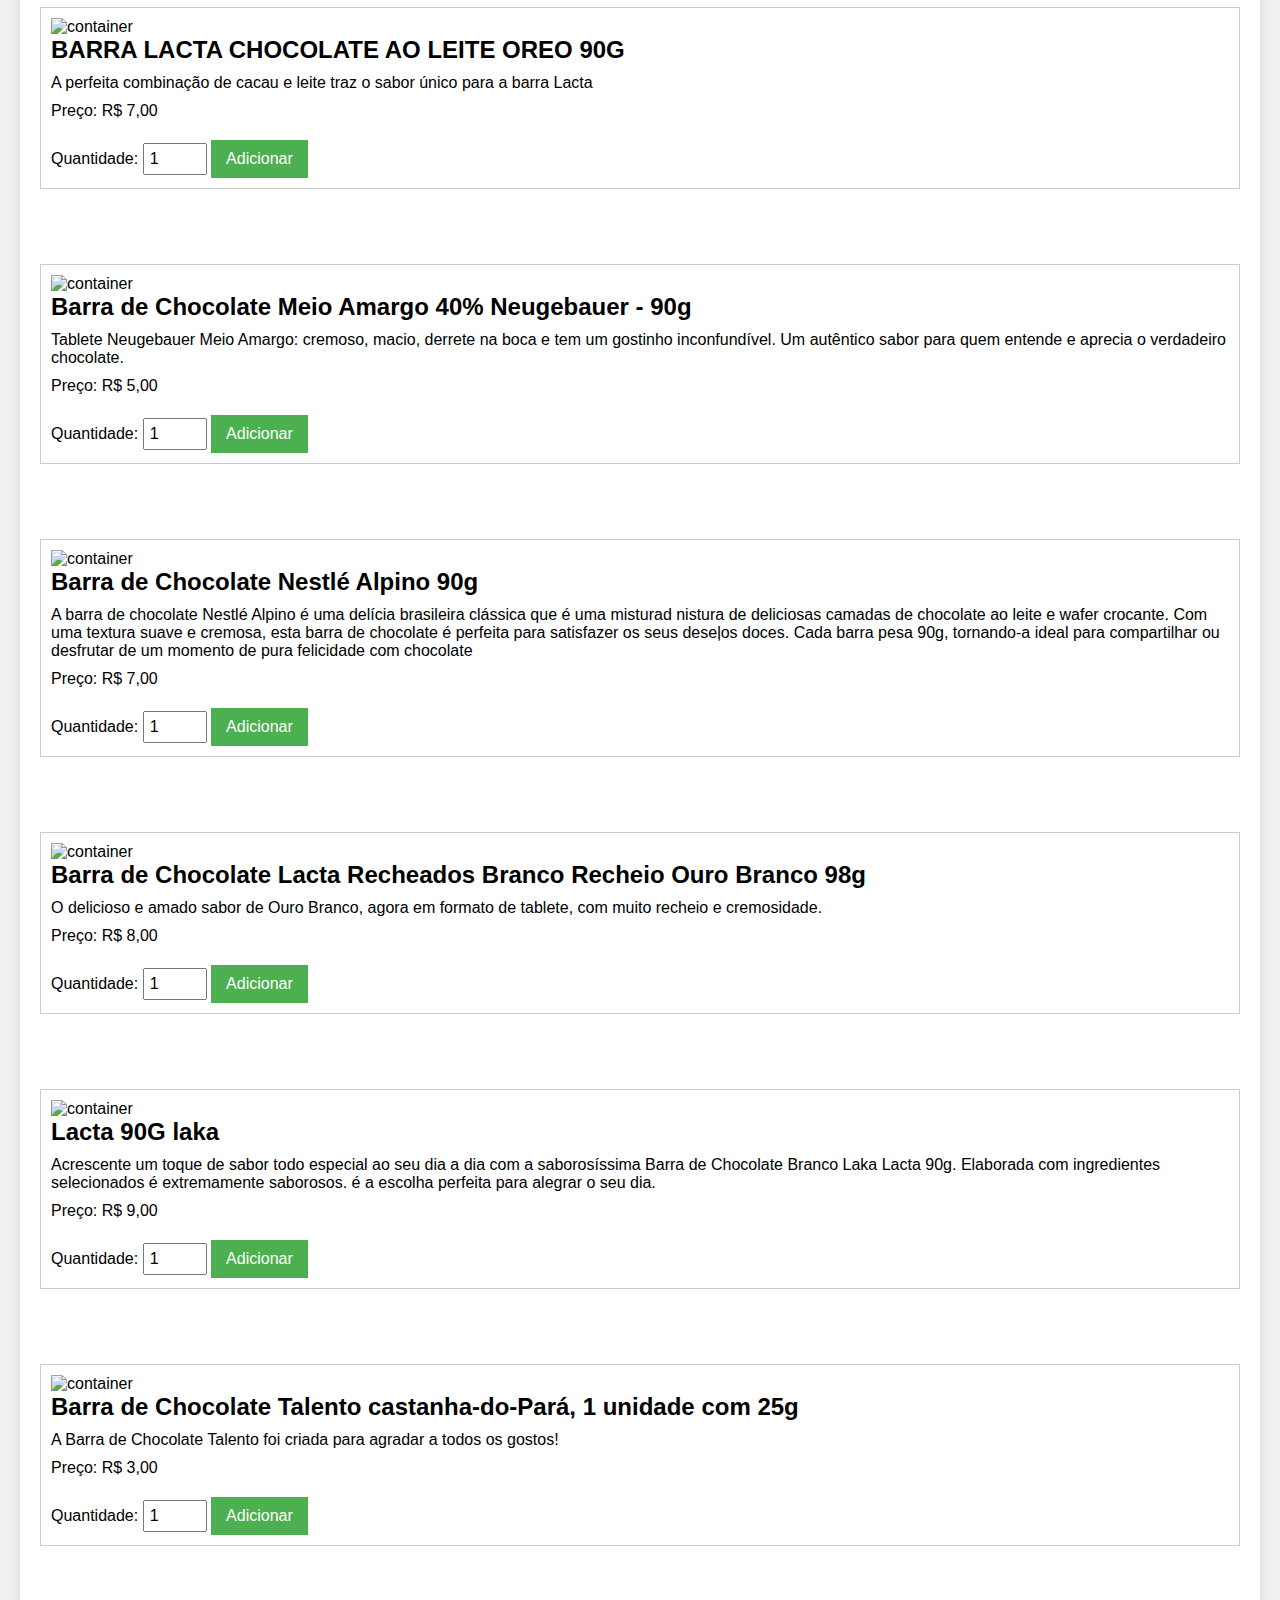
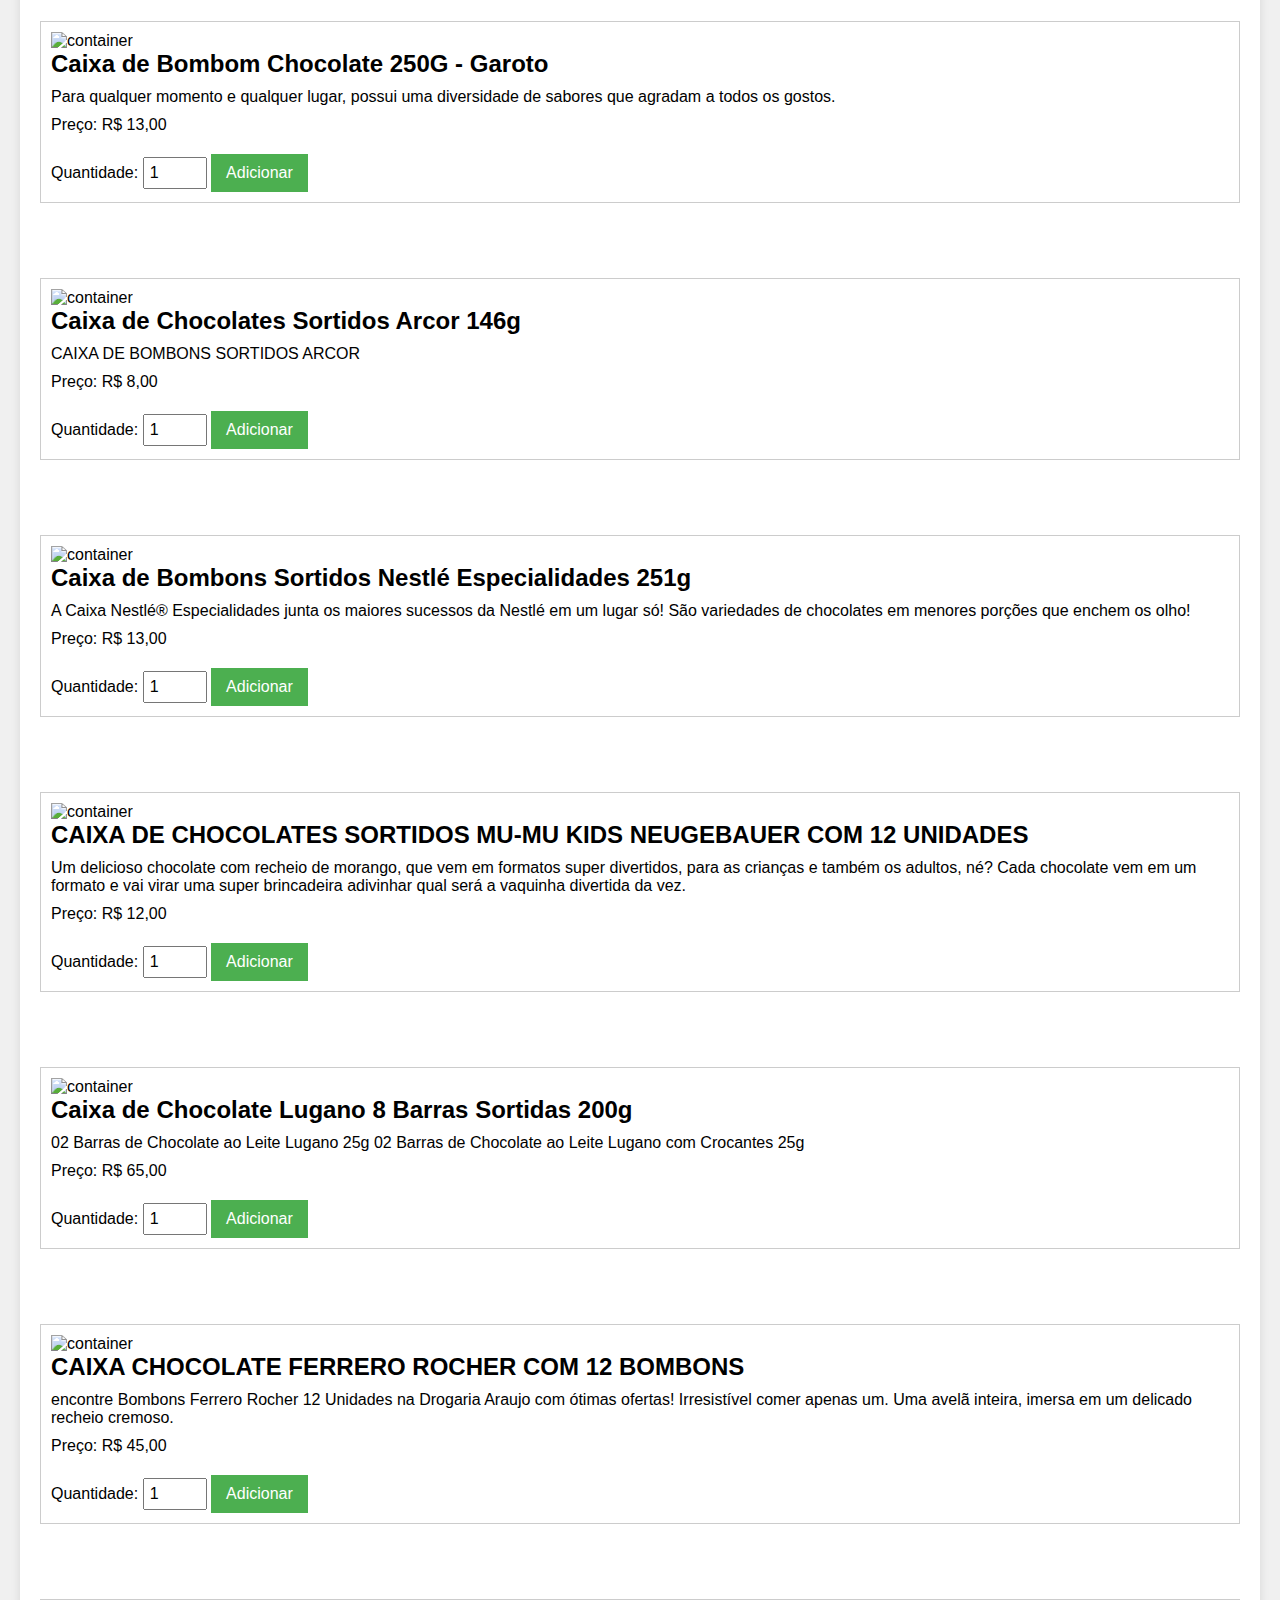
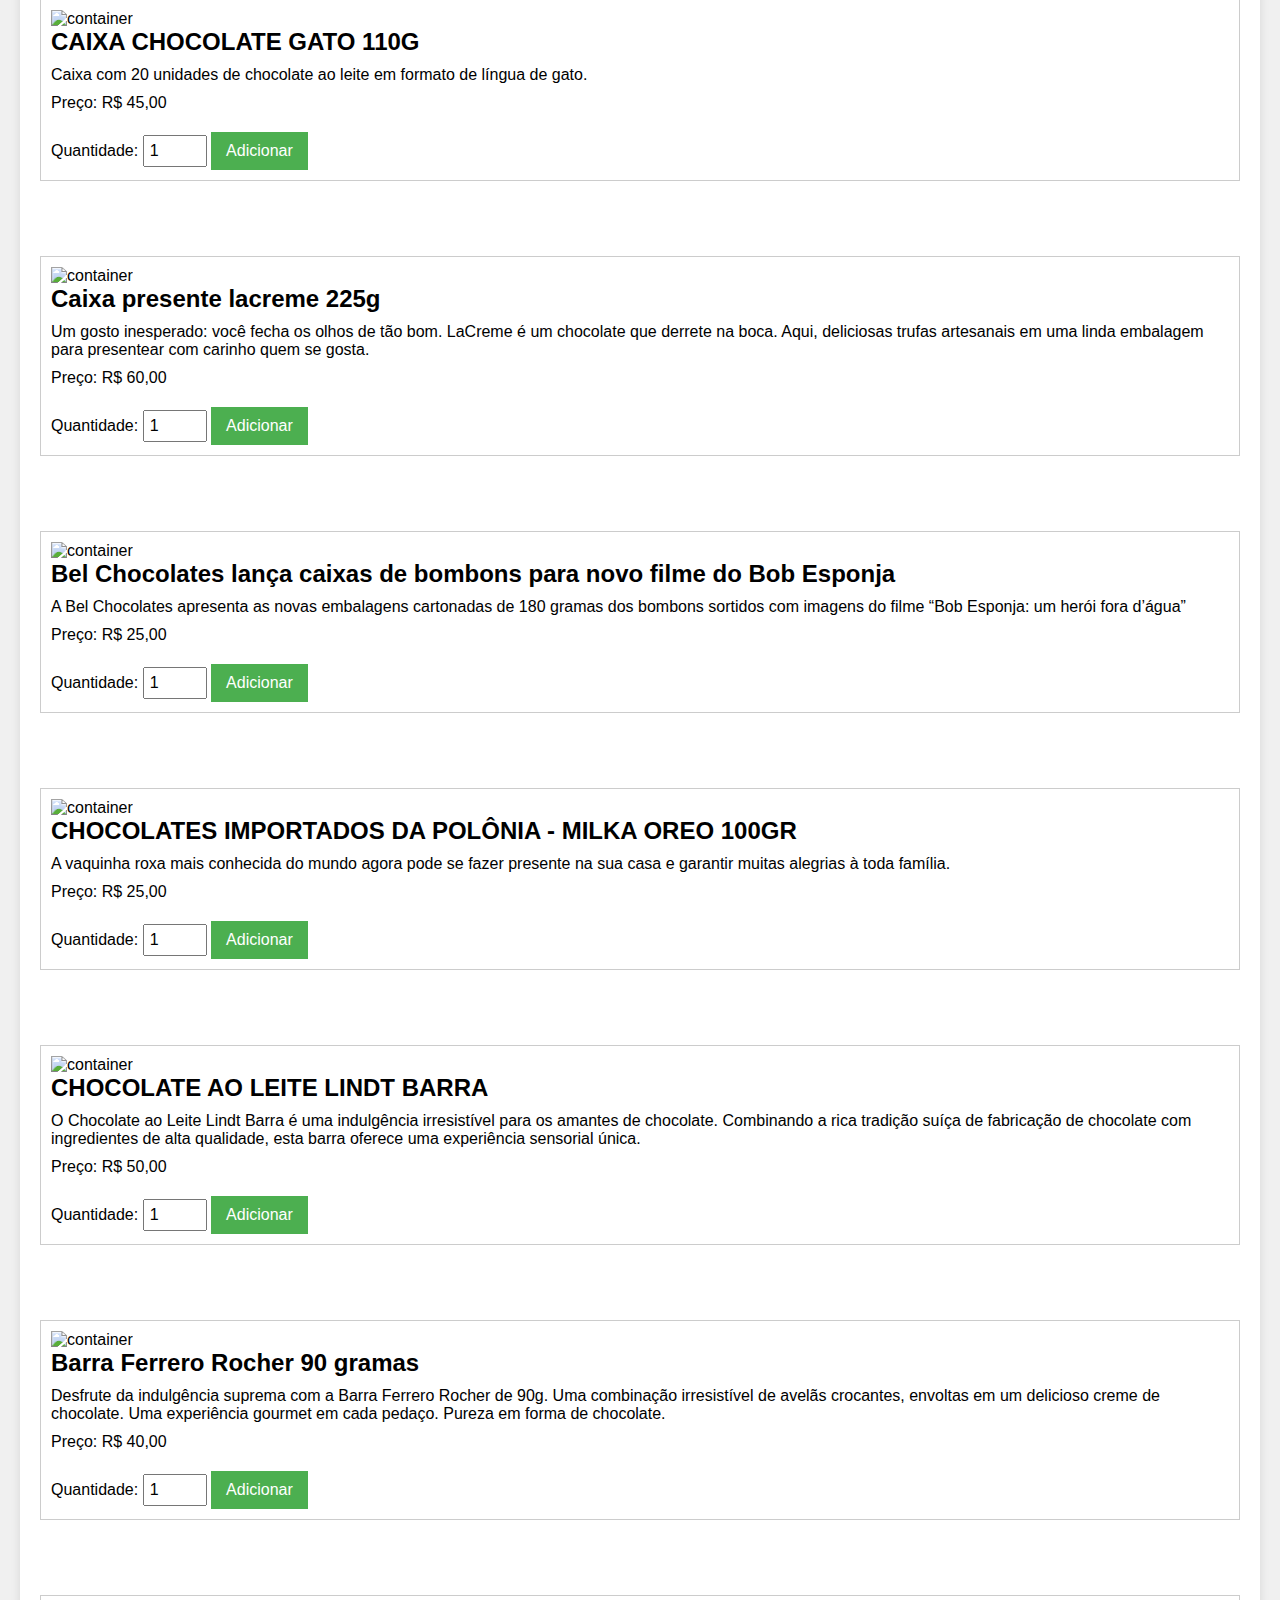
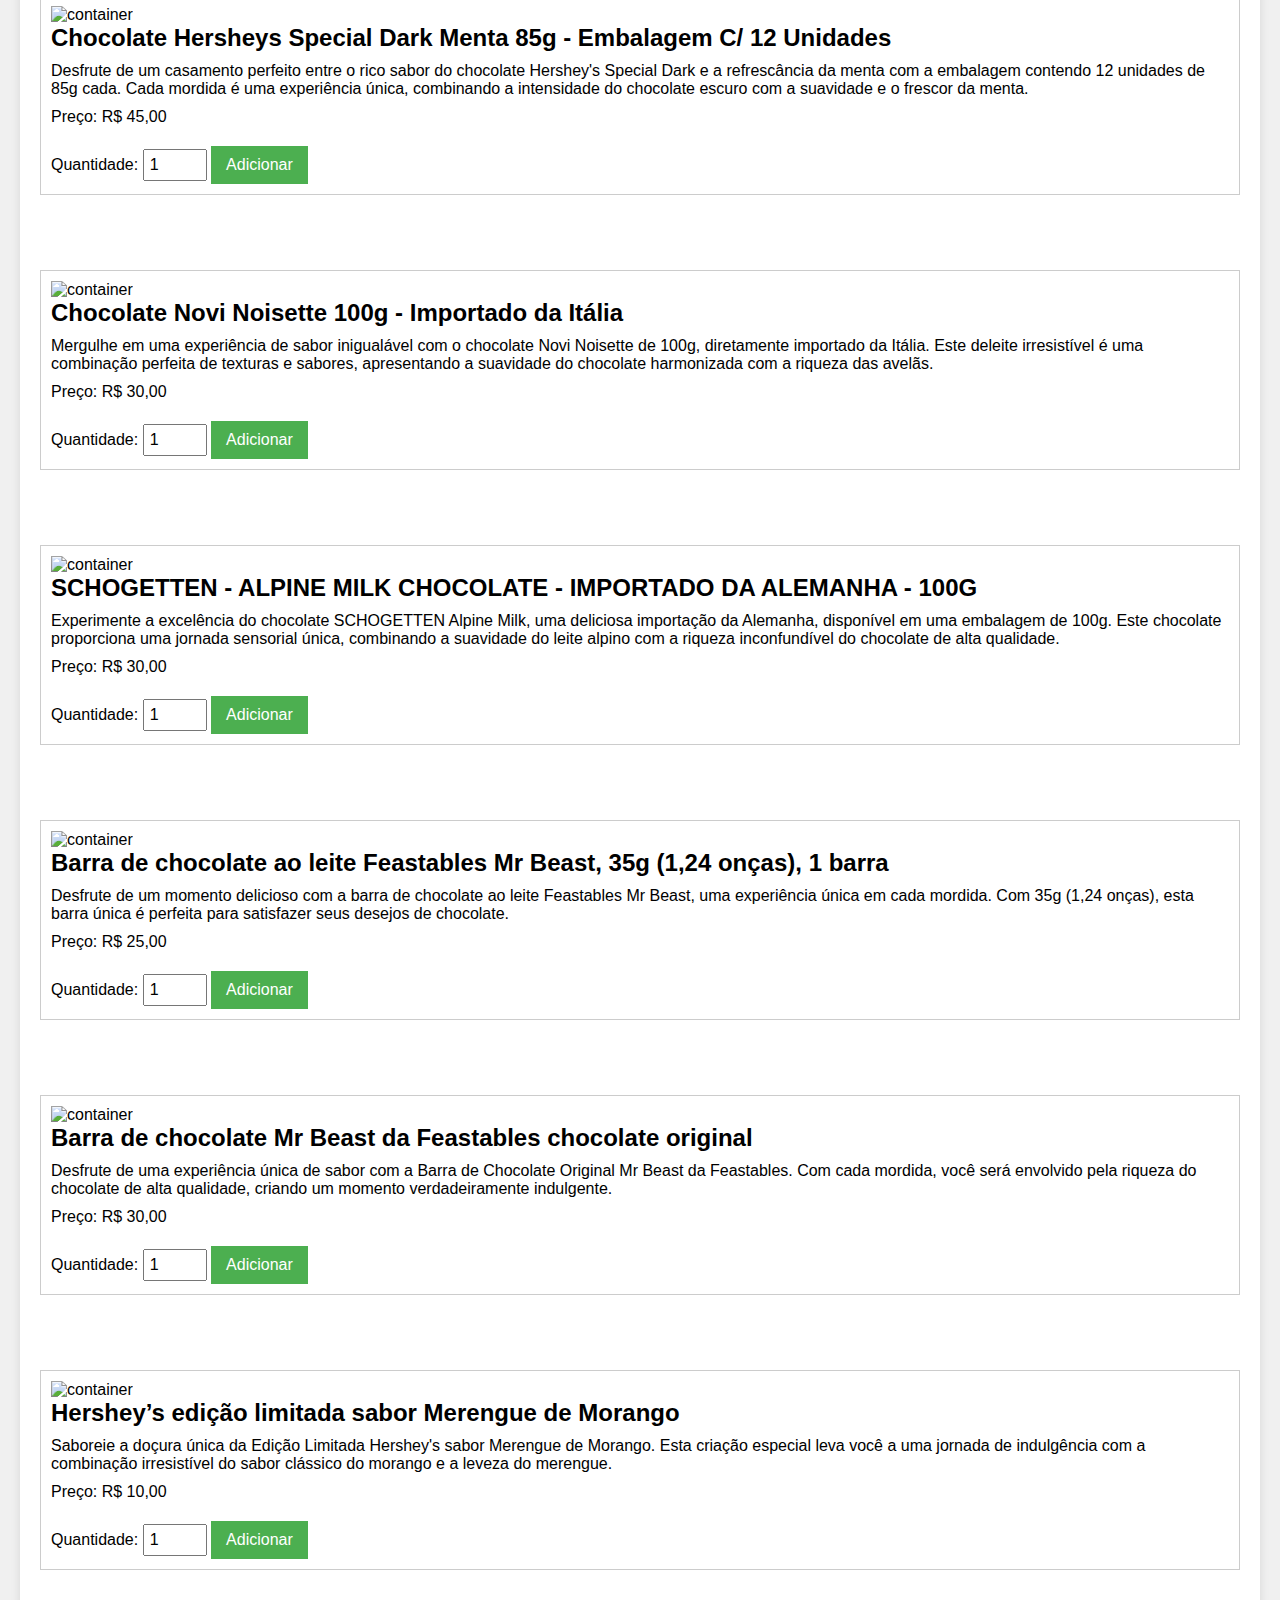
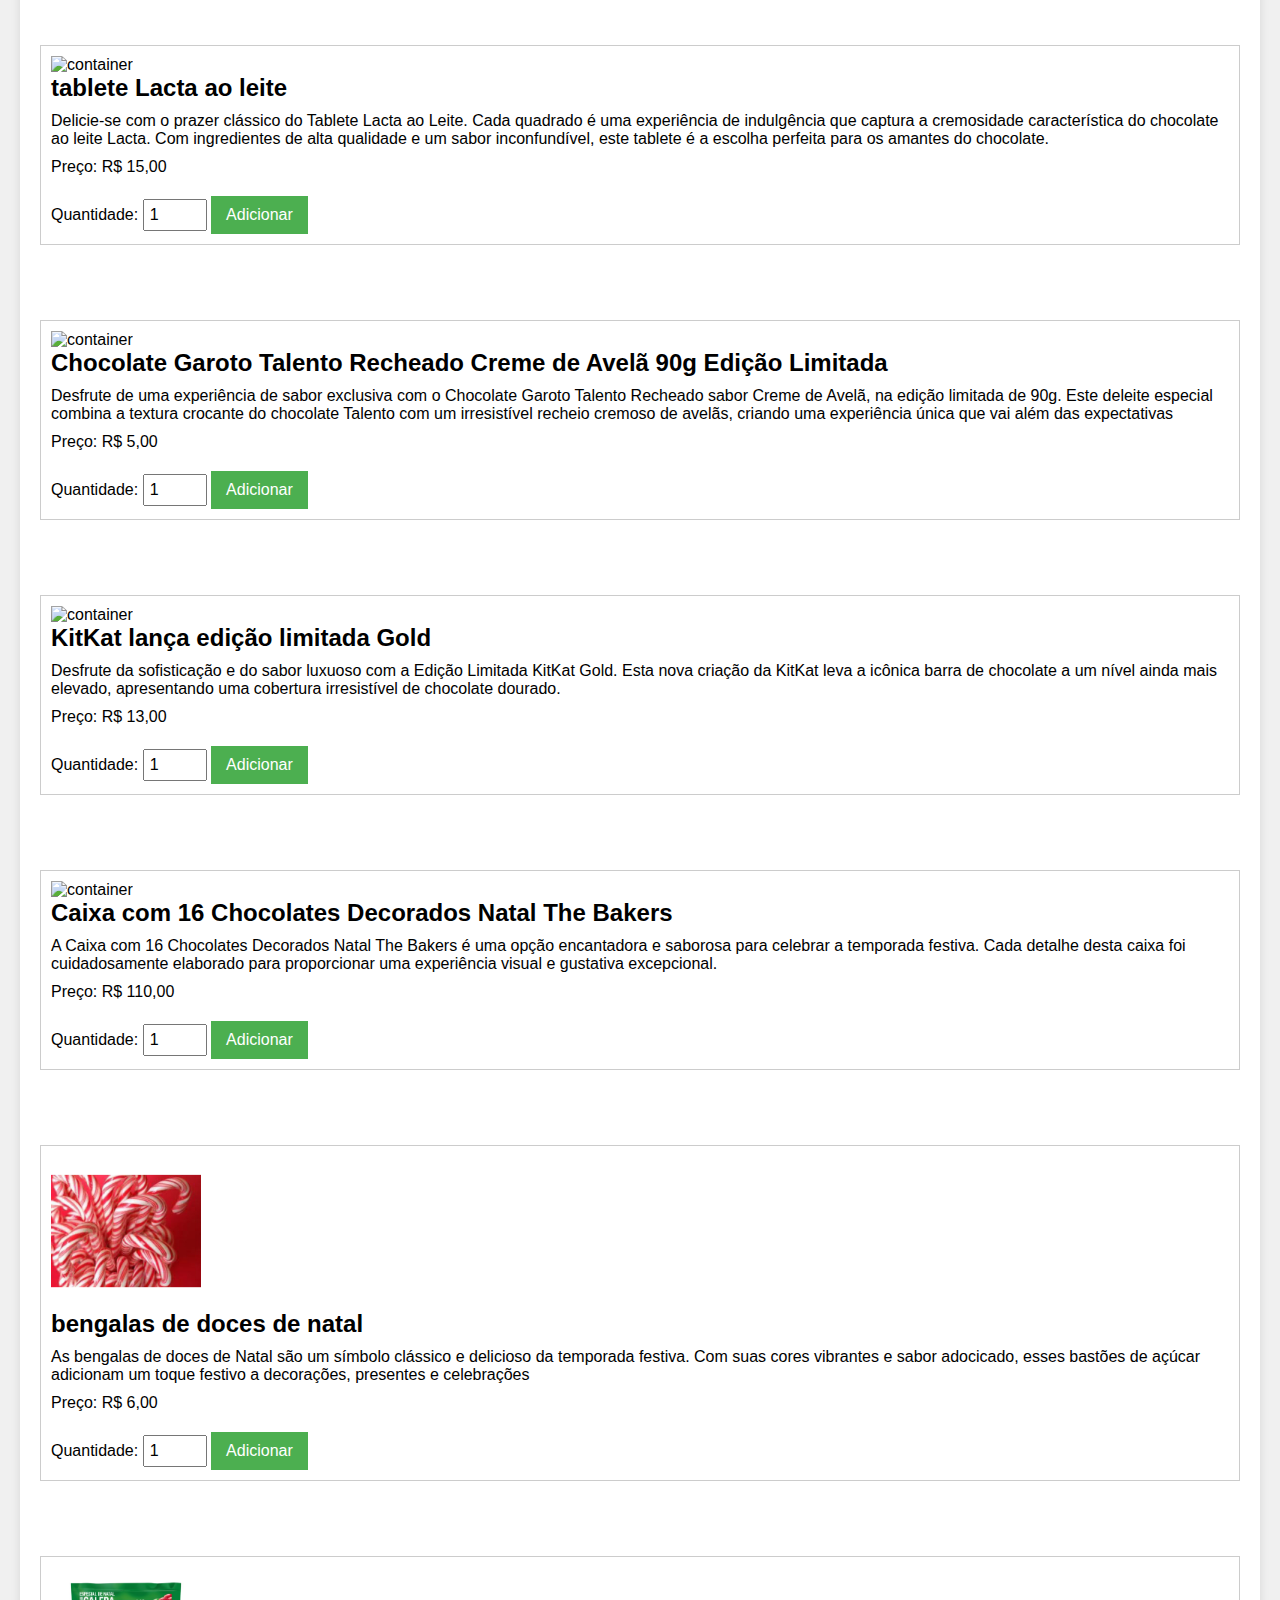
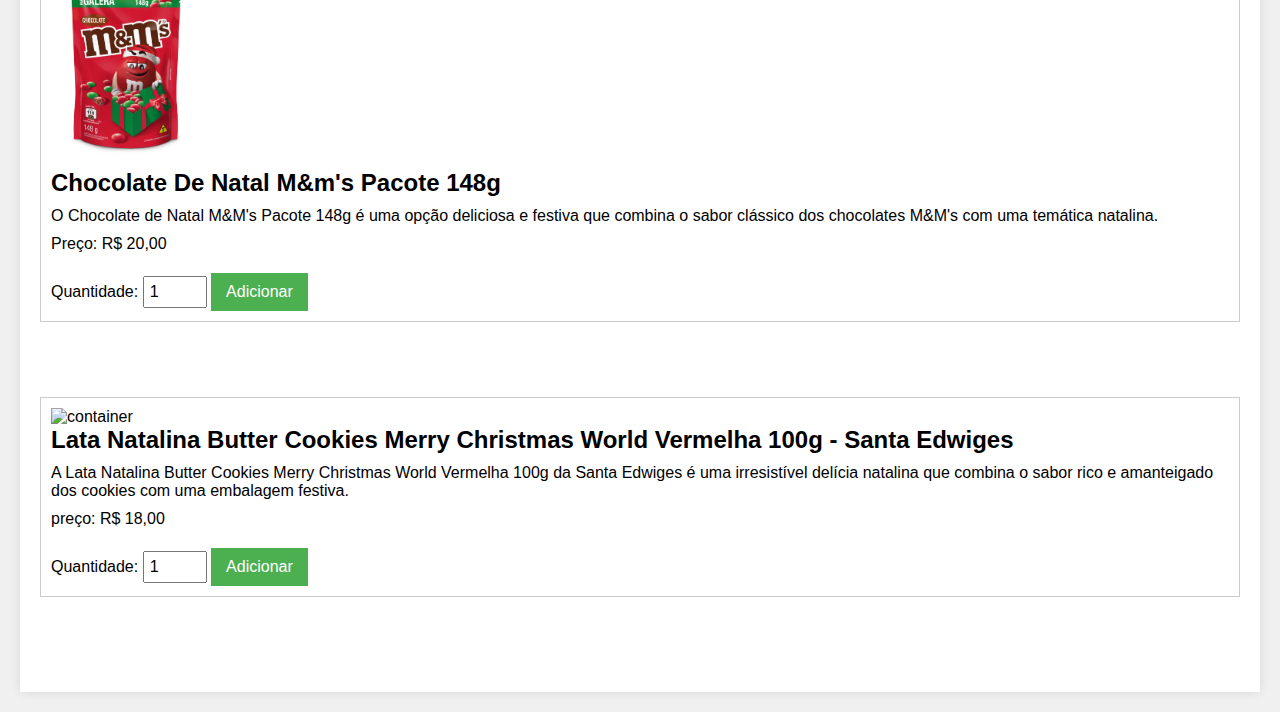
==== commit 5e8f8c82: "Update index.html" ====
--- a/index.html
+++ b/index.html
@@ -45,7 +45,7 @@
         <section class="baras de chocolates" id="barras"></section>
         <div id="resultadoTotal" class="resultado-total">Total: R$ <span id="precoTotal">0.00</span></div>
         <div class="product">
-            <img src="imagens/0bcffb395bfd4b3d6967ecbcfc2ae63bb272f1b9.webp" width="150px" alt="container">        
+            <img src="imagens/5526911001_1GG.webp" width="150px" alt="container">        
             <h2>Barra de Chocolate Cores Ao Leite Garoto 80g</h2>
             <p>A Barra de Chocolate Cores Ao Leite Garoto é a deliciosa combinação de chocolate ao leite com confeitos coloridos de chocolate. Produzido com toda qualidade e sabor inconfundível, cada pedacinho é a opção perfeita para um lanchinho na hora que a fome bate ou até mesmo como aquela sobremesa após as refeições.</p>
             <p>Preço: R$ 5,00</p>
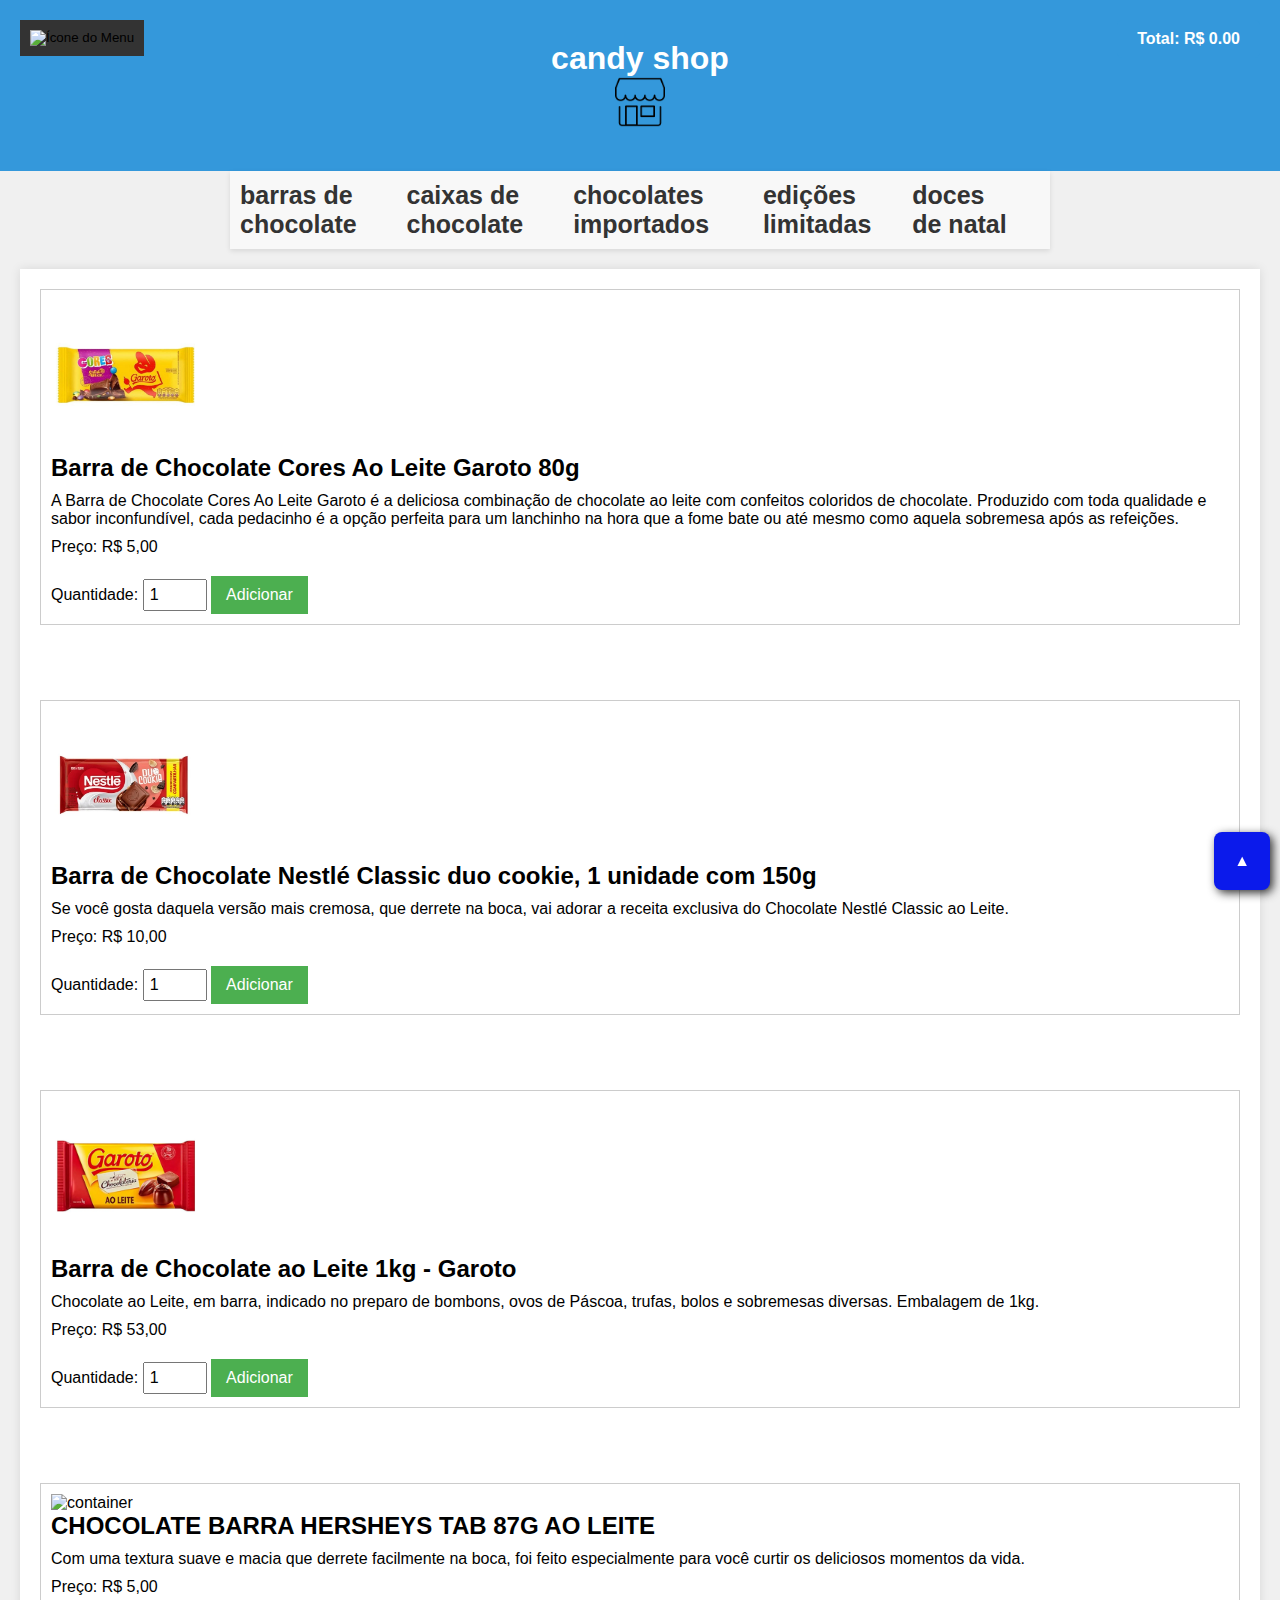
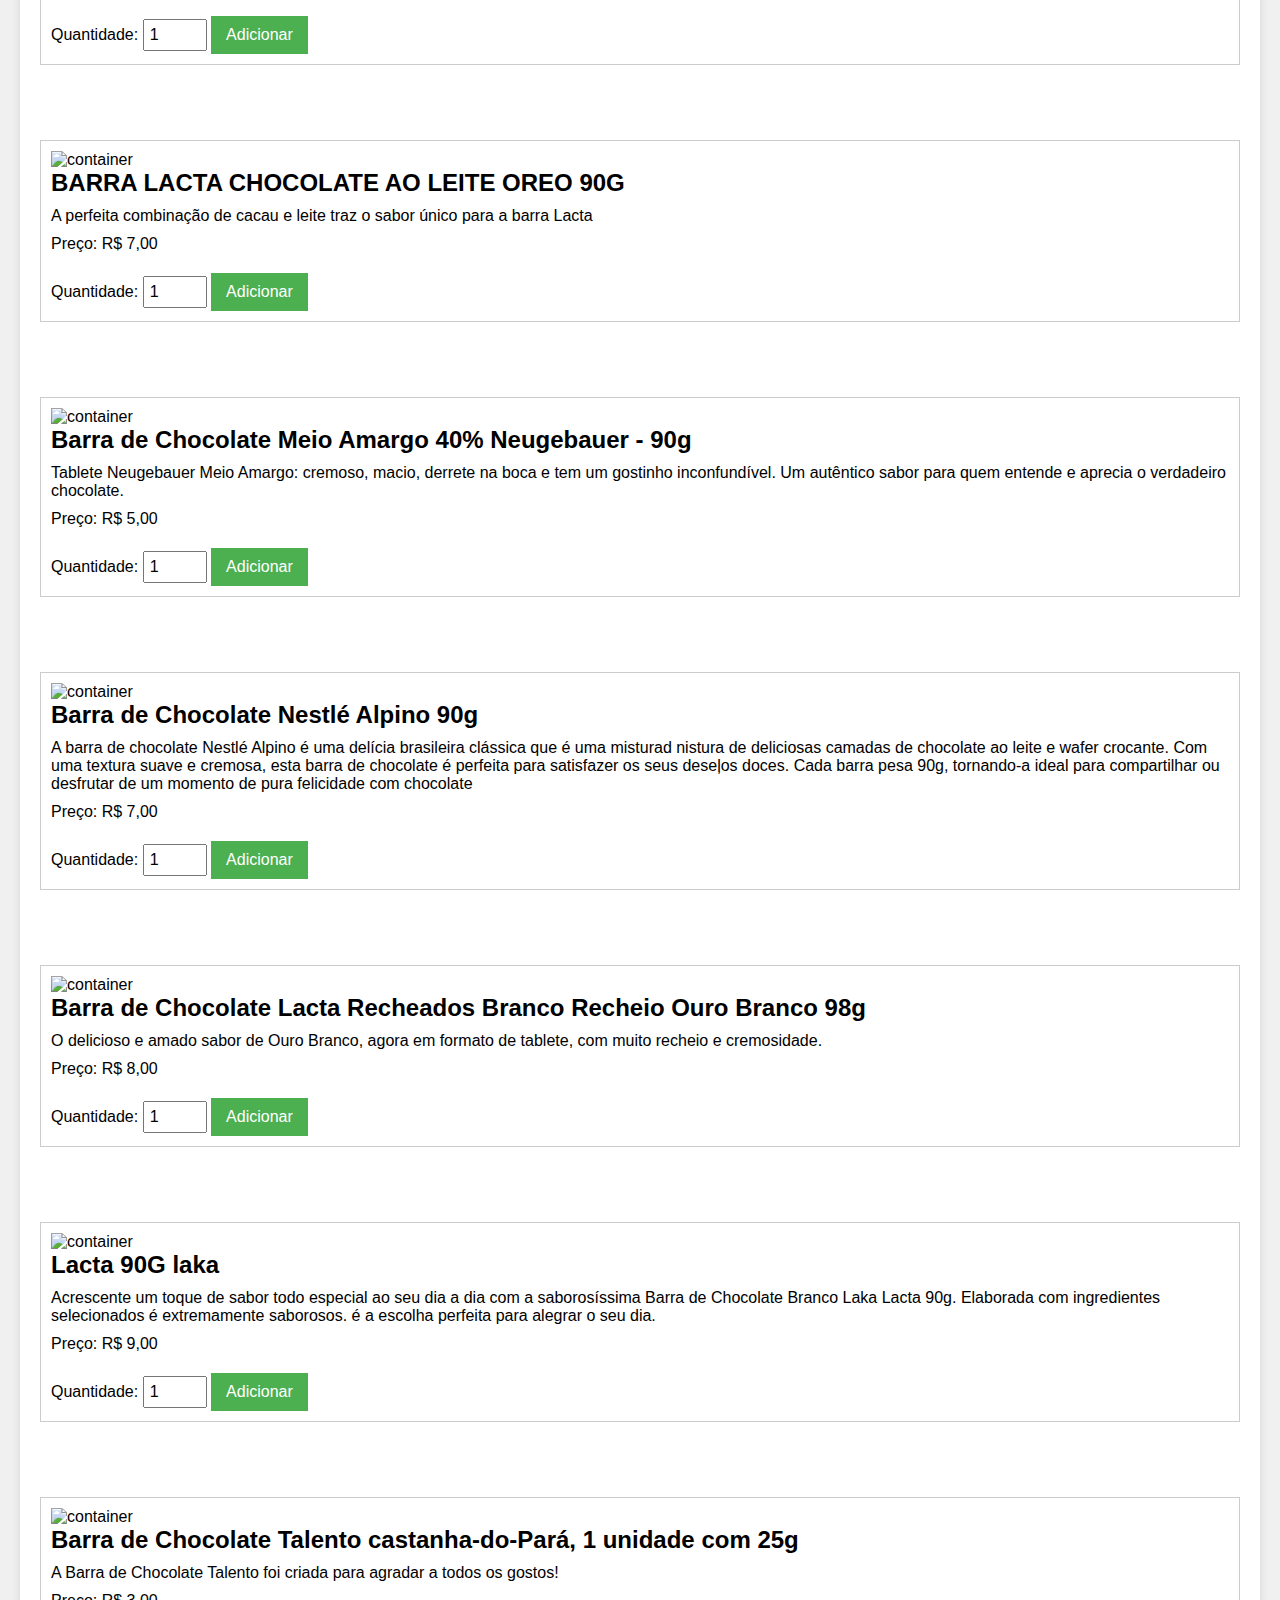
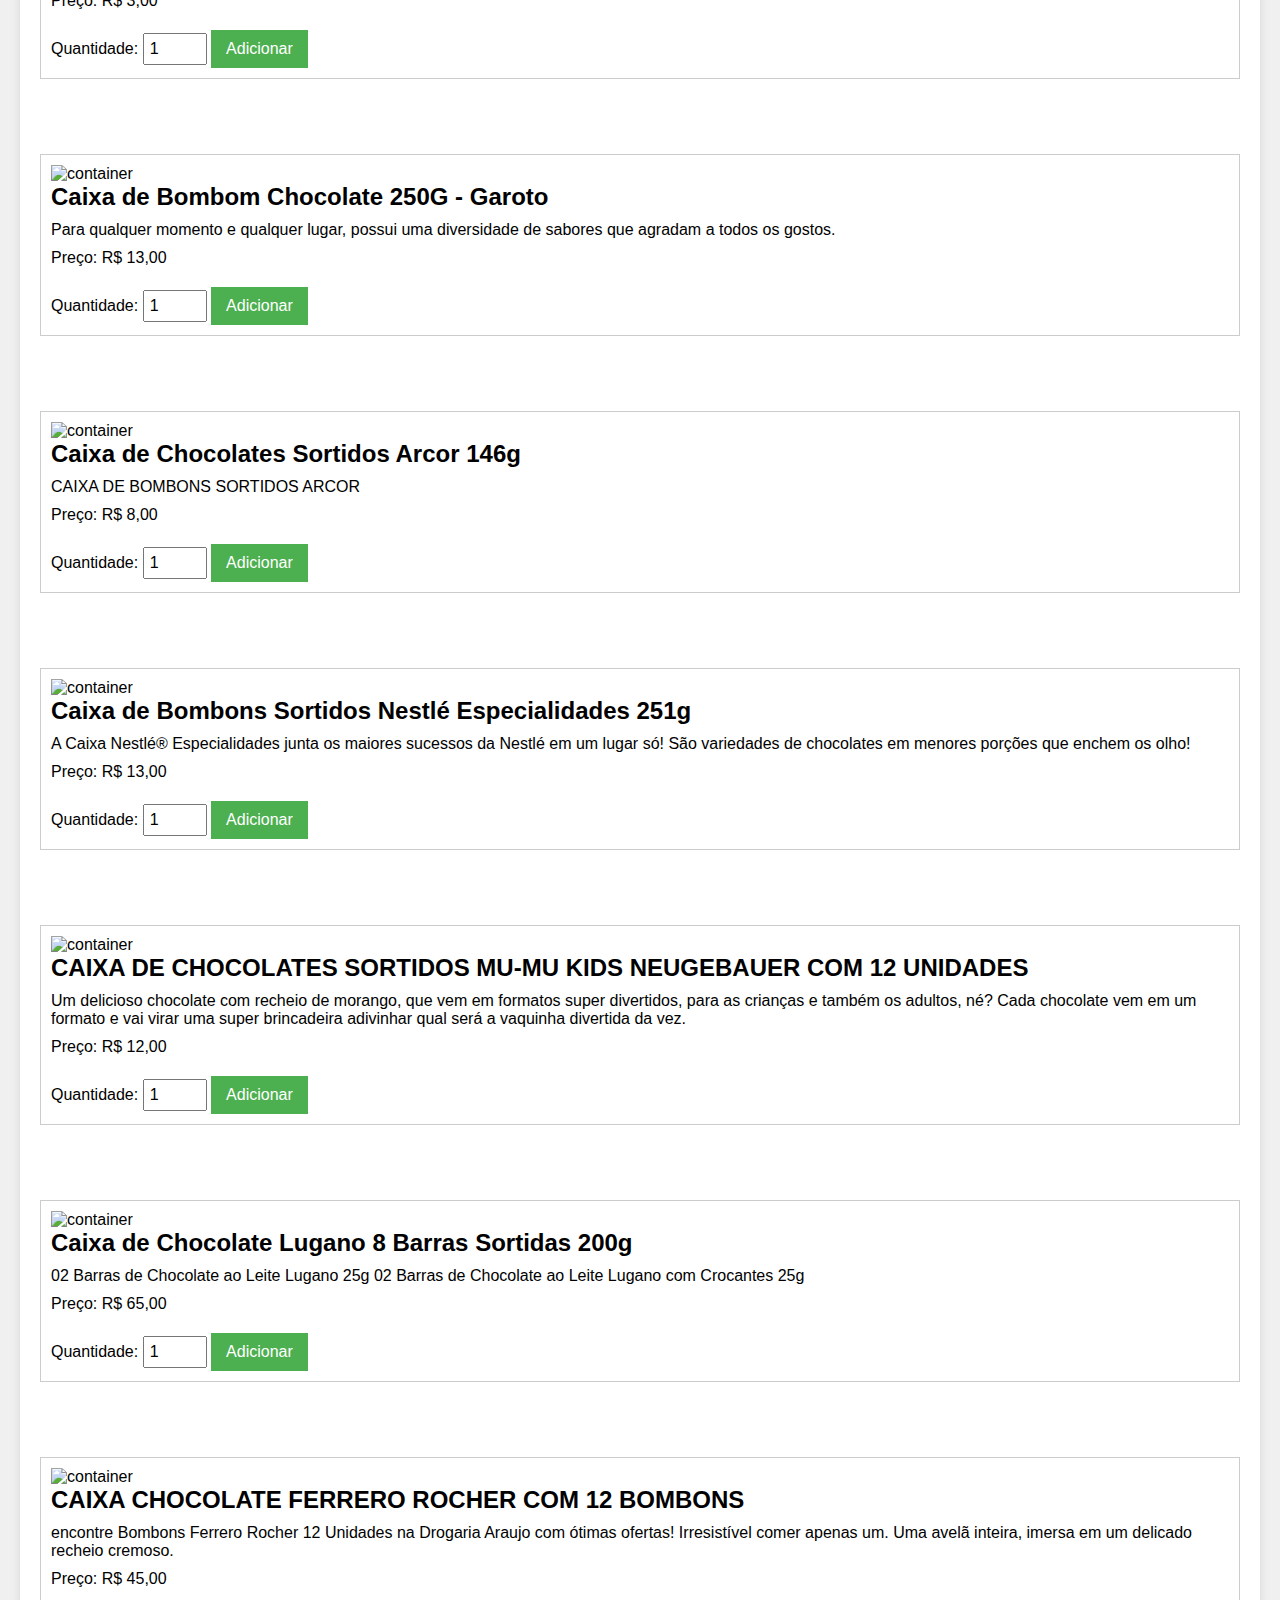
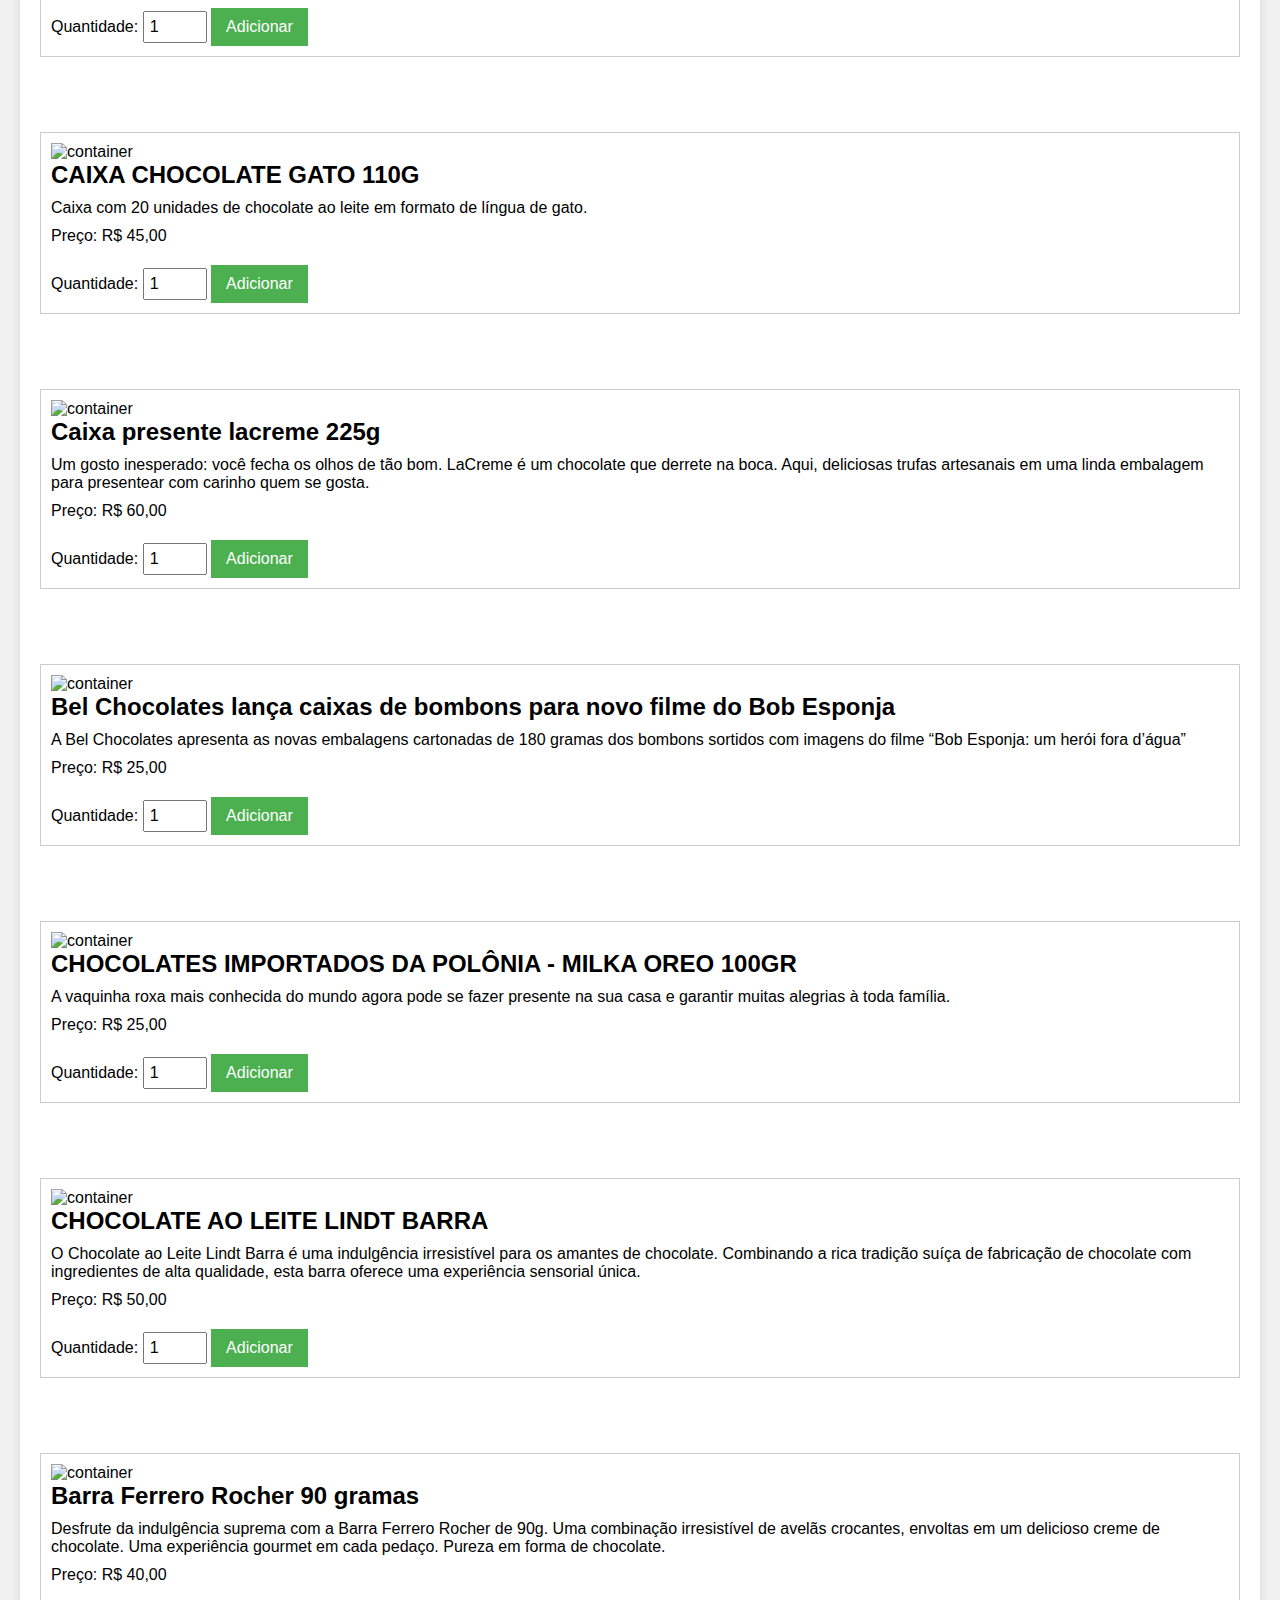
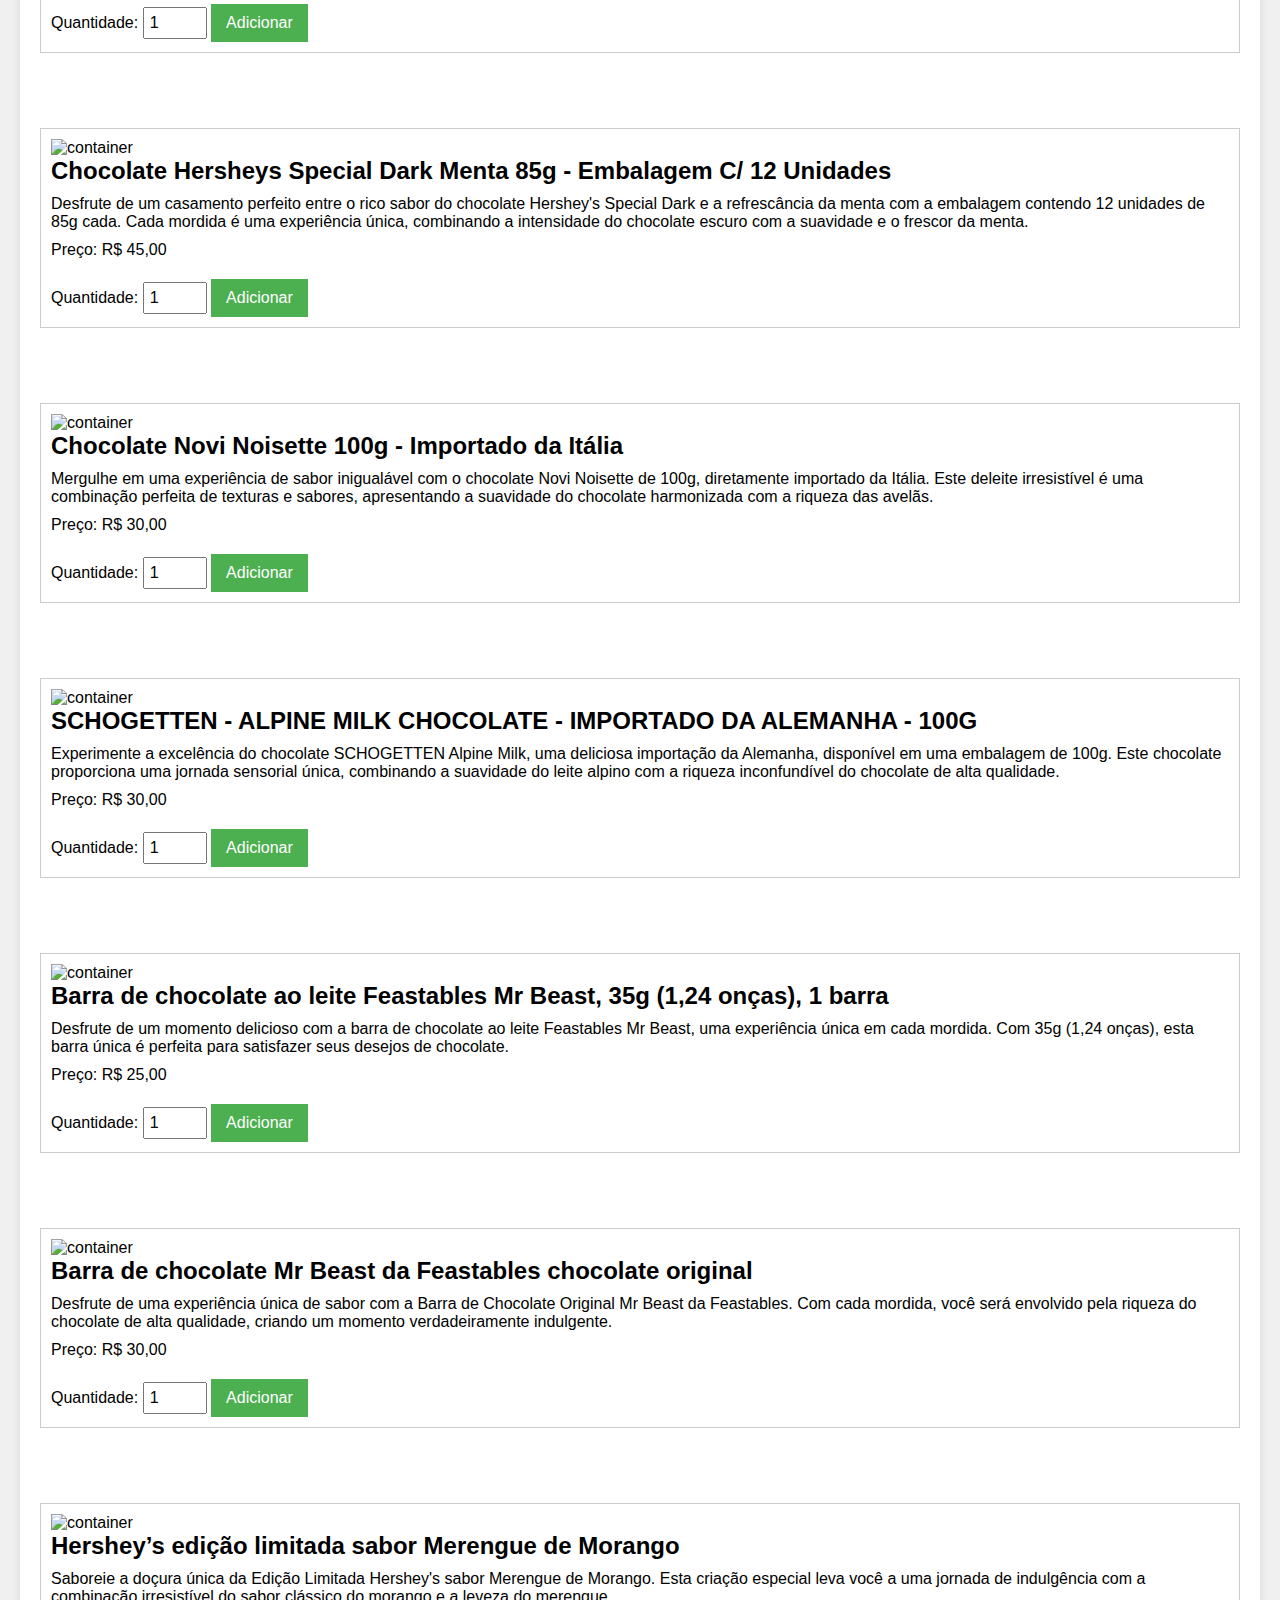
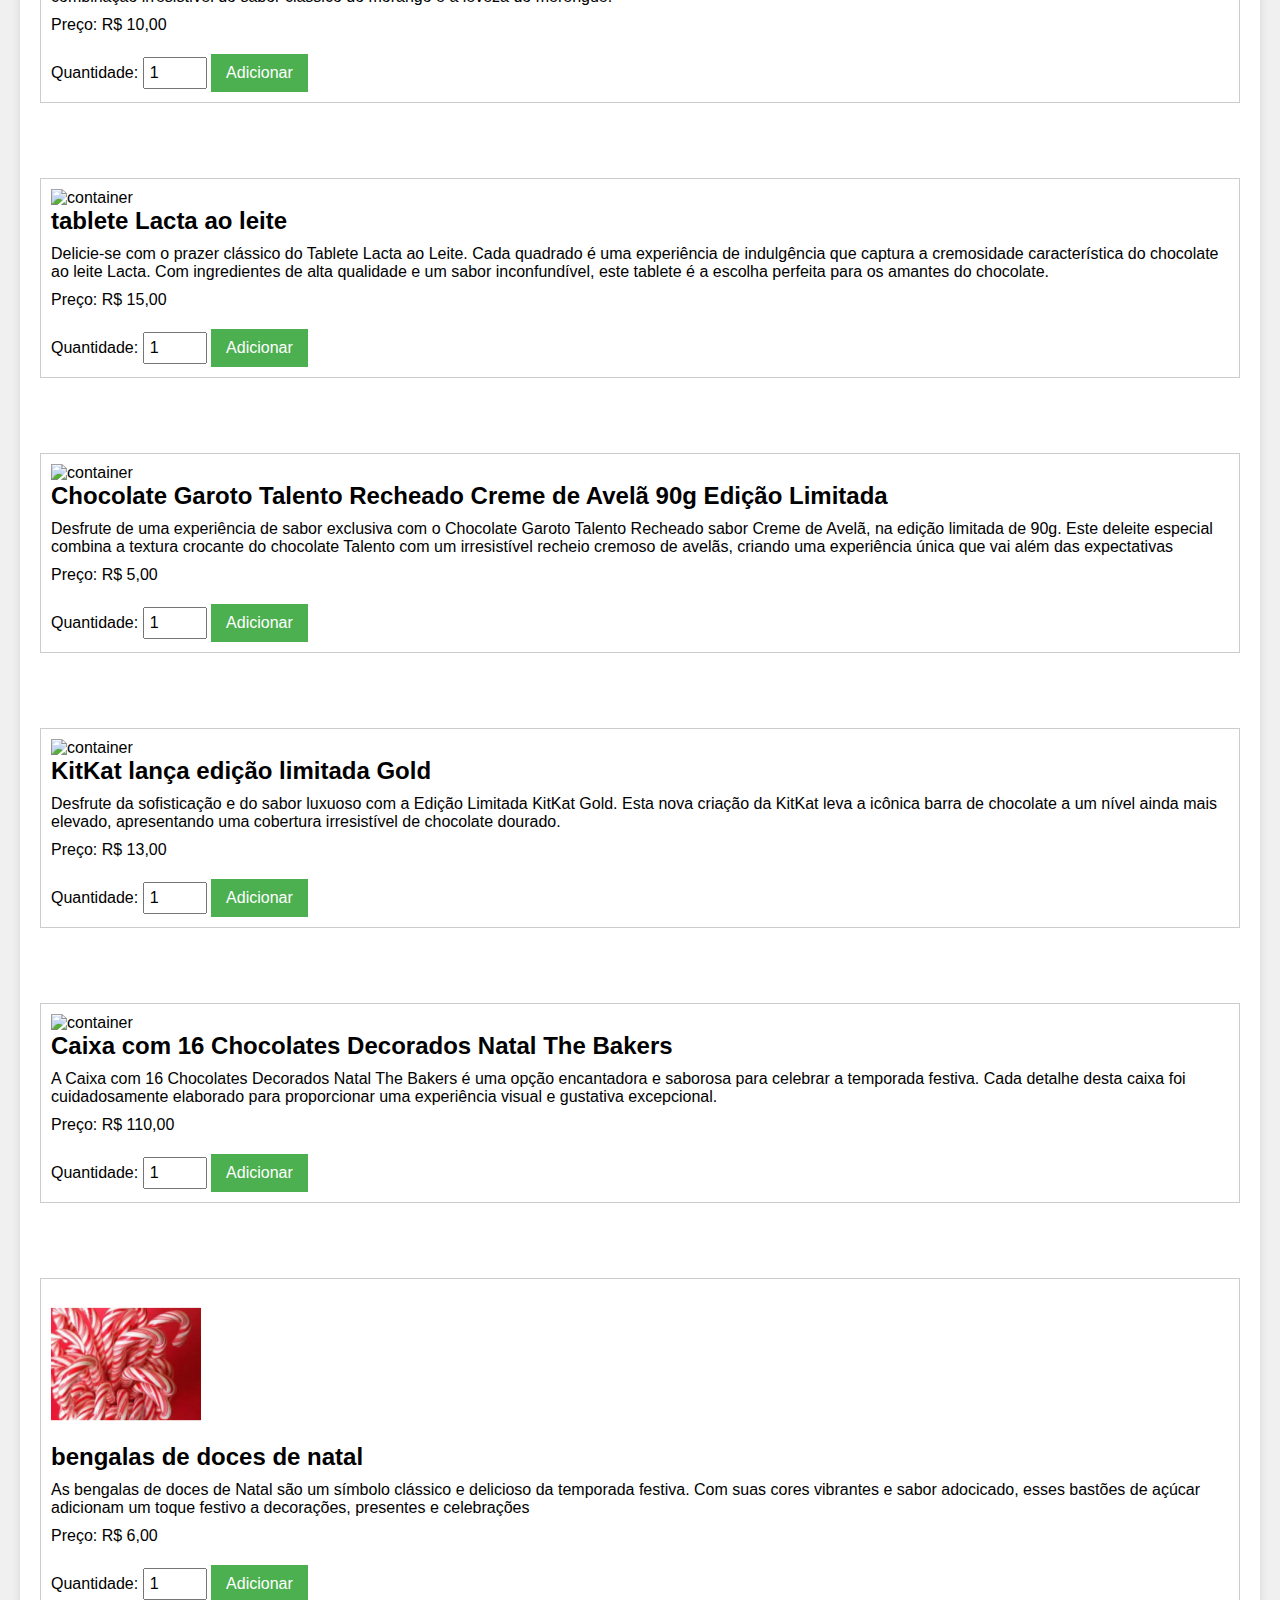
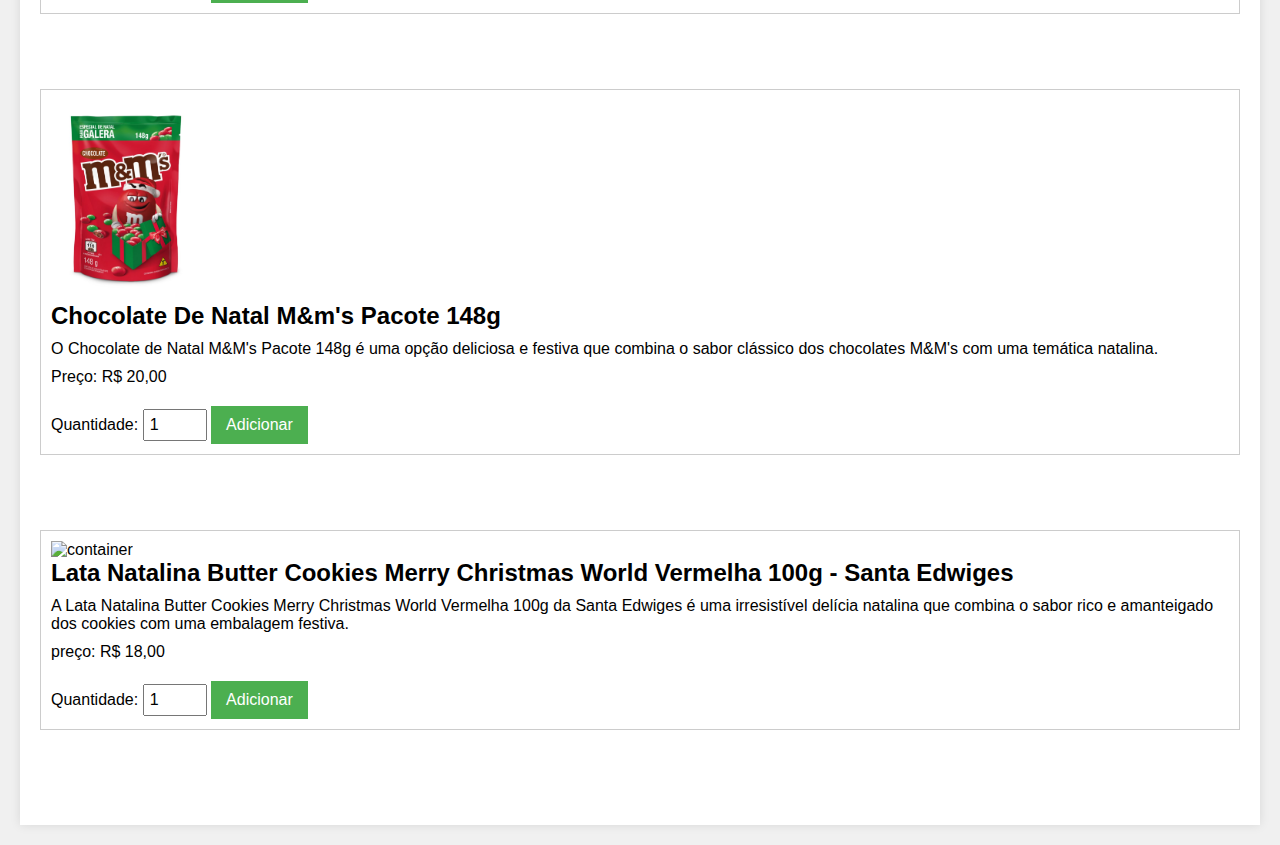
==== commit 6f65d250: "Update index.html" ====
--- a/index.html
+++ b/index.html
@@ -55,7 +55,7 @@
             <button class="adicionar-ao-total oculto" data-preco="-5" onclick="removerItem(this)">Remover</button>
         </div>
         <div class="product">
-            <img src="0bcffb395bfd4b3d6967ecbcfc2ae63bb272f1b9.webp" width="150px" alt="container">        
+            <img src="imagens/0bcffb395bfd4b3d6967ecbcfc2ae63bb272f1b9.webp" width="150px" alt="container">        
             <h2>Barra de Chocolate Nestlé Classic duo cookie, 1 unidade com 150g</h2>
             <p>Se você gosta daquela versão mais cremosa, que derrete na boca, vai adorar a receita exclusiva do Chocolate Nestlé Classic ao Leite.</p>
             <p>Preço: R$ 10,00</p>
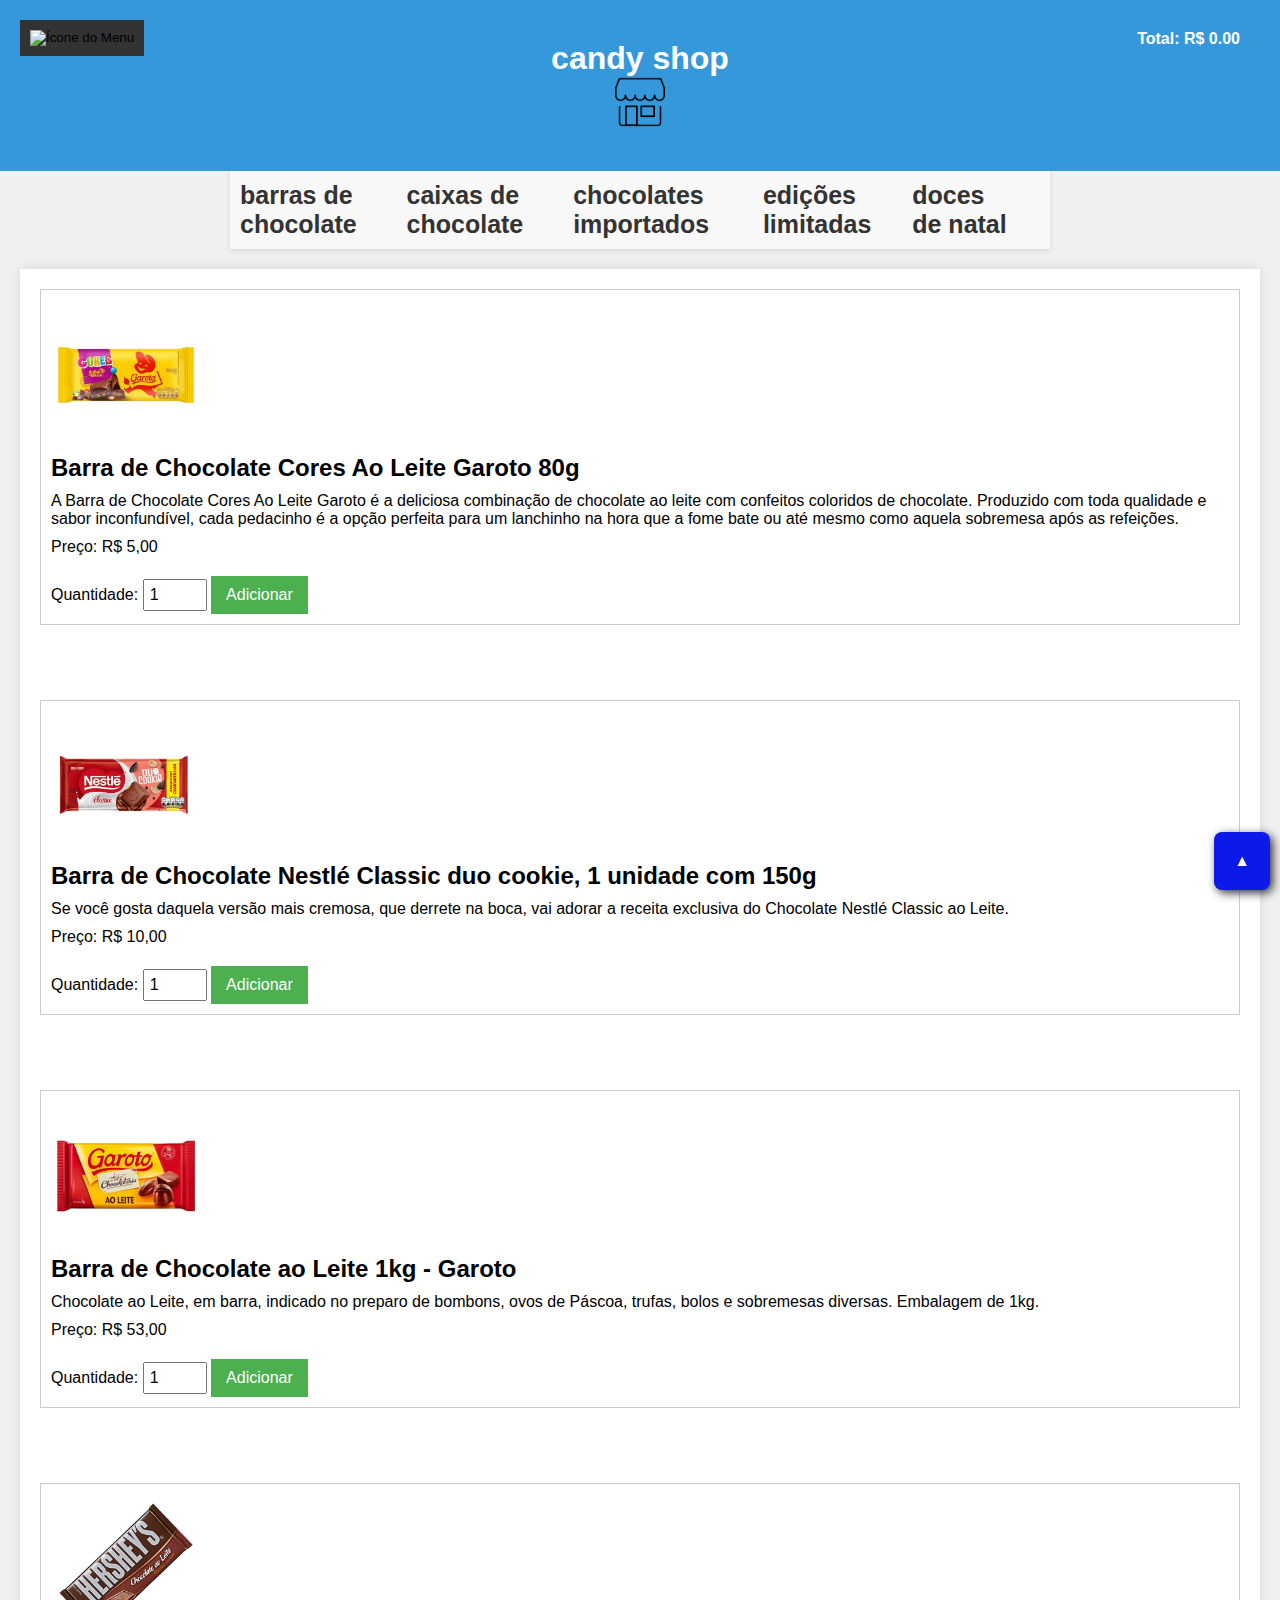
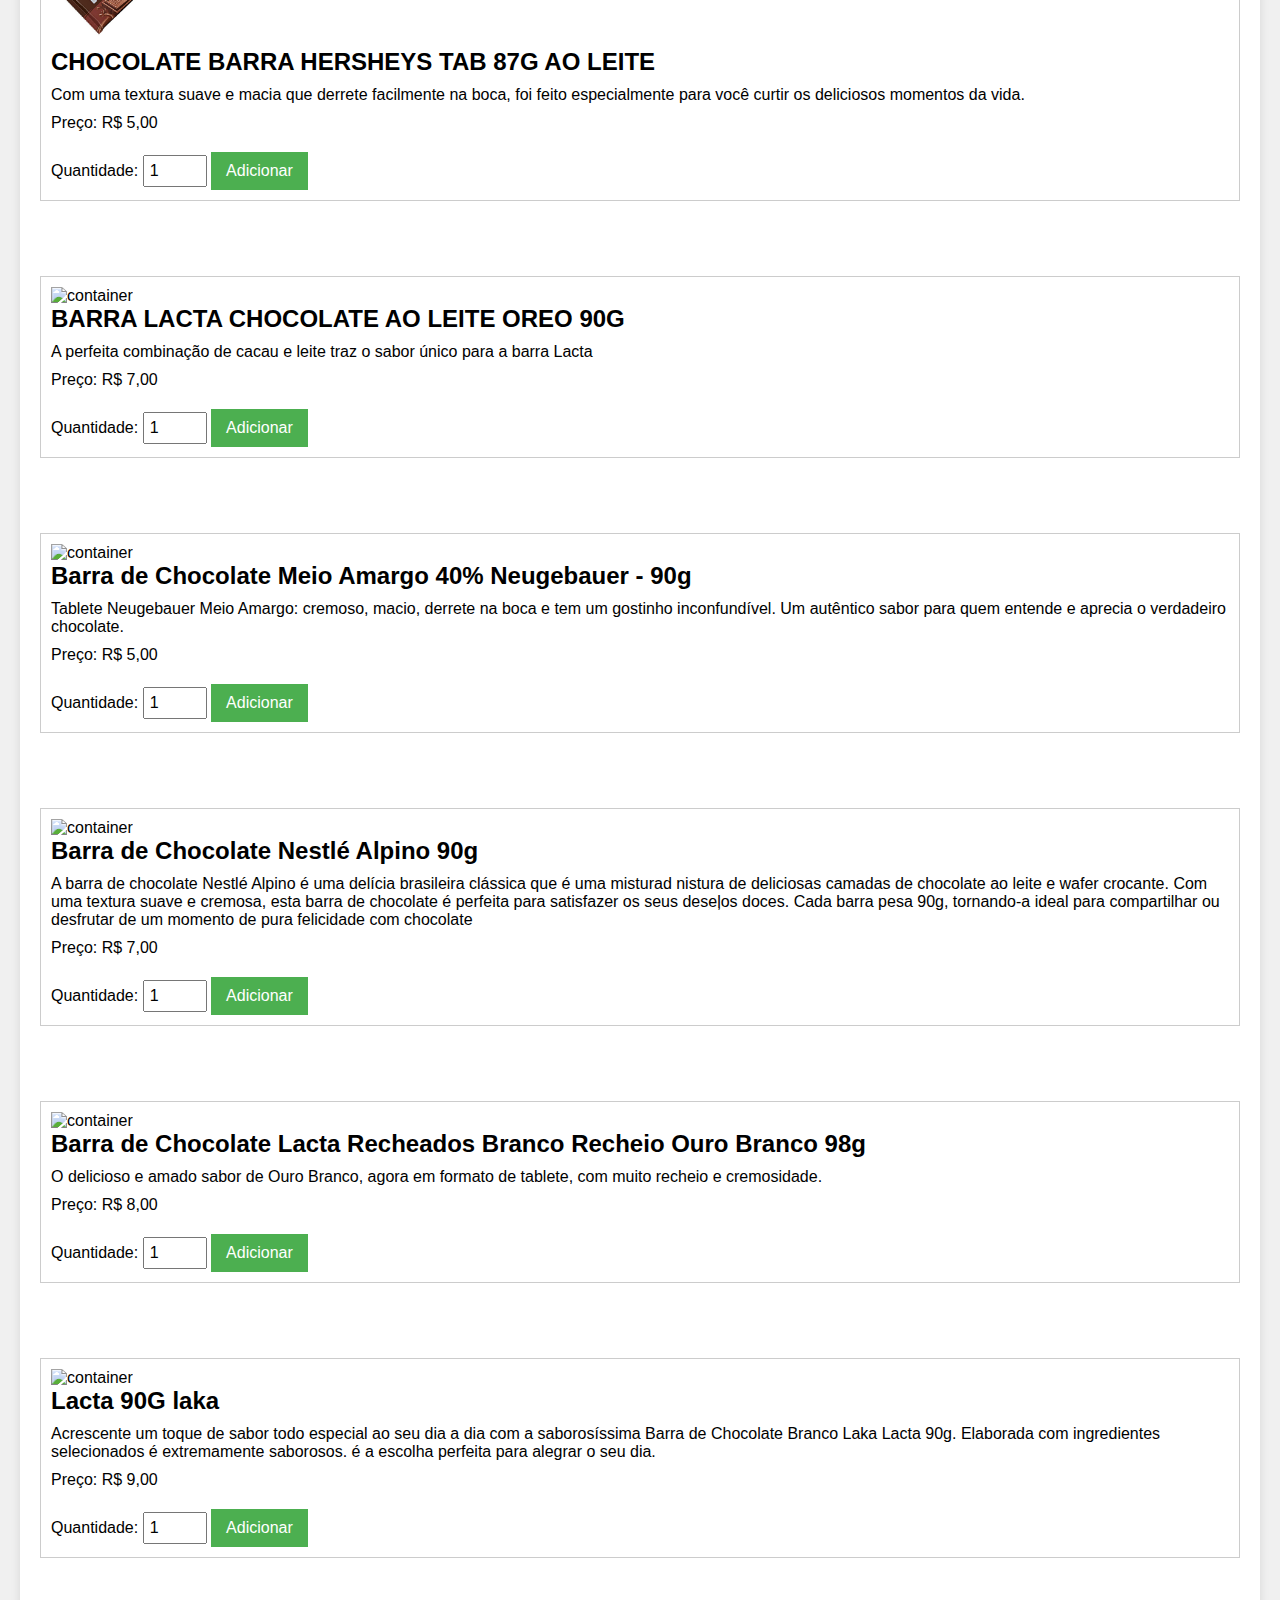
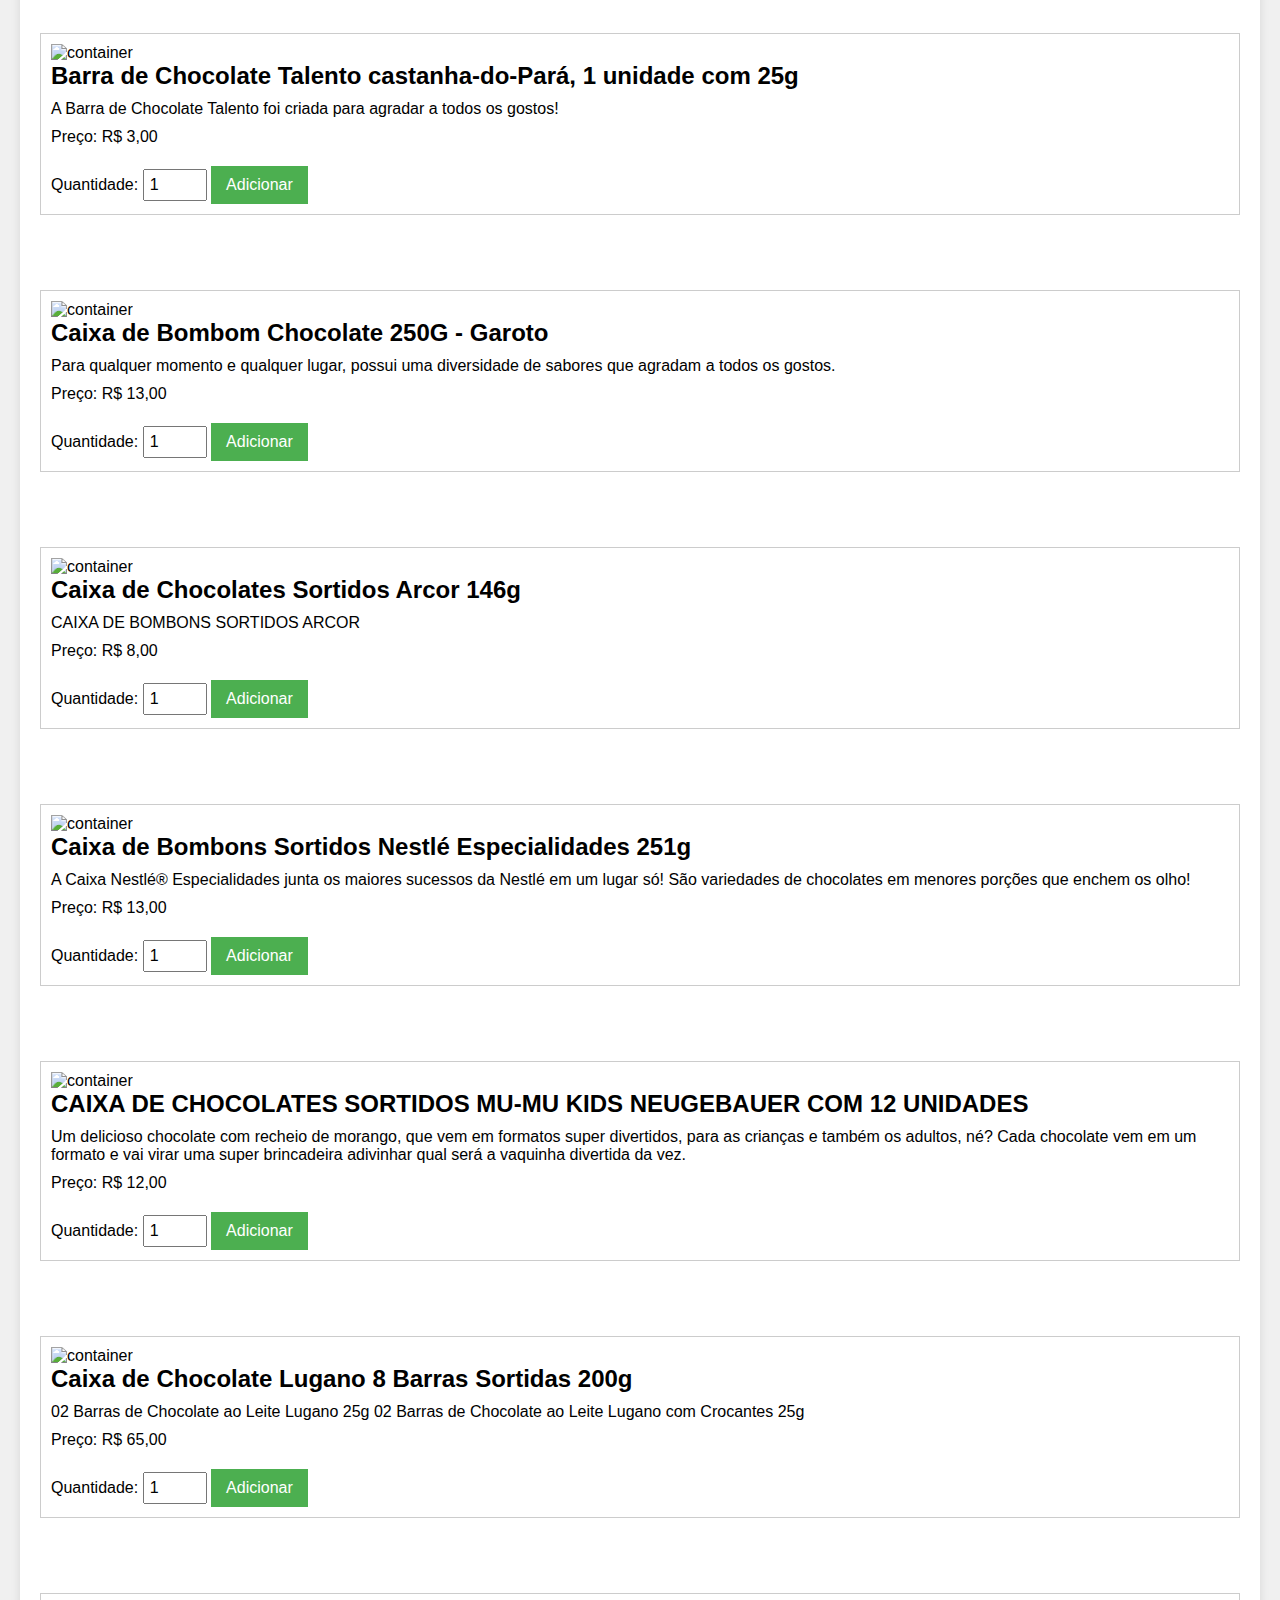
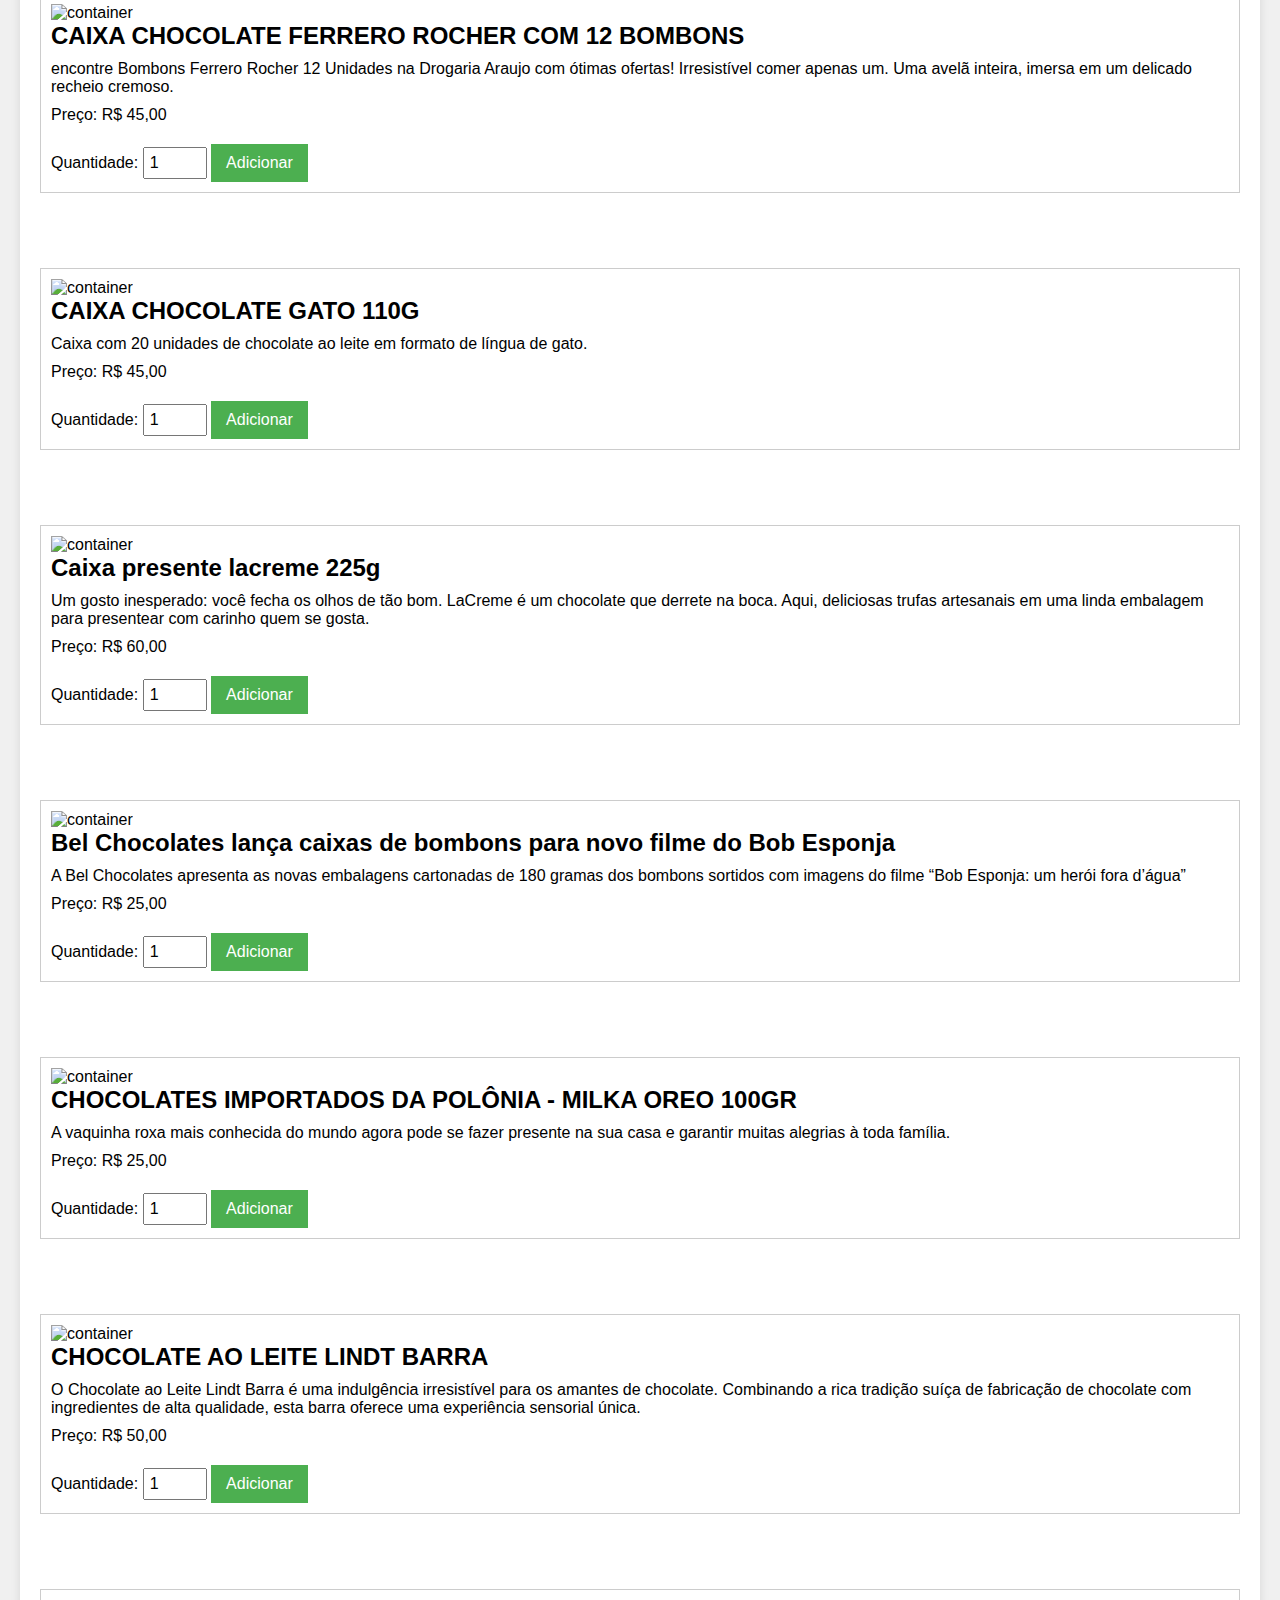
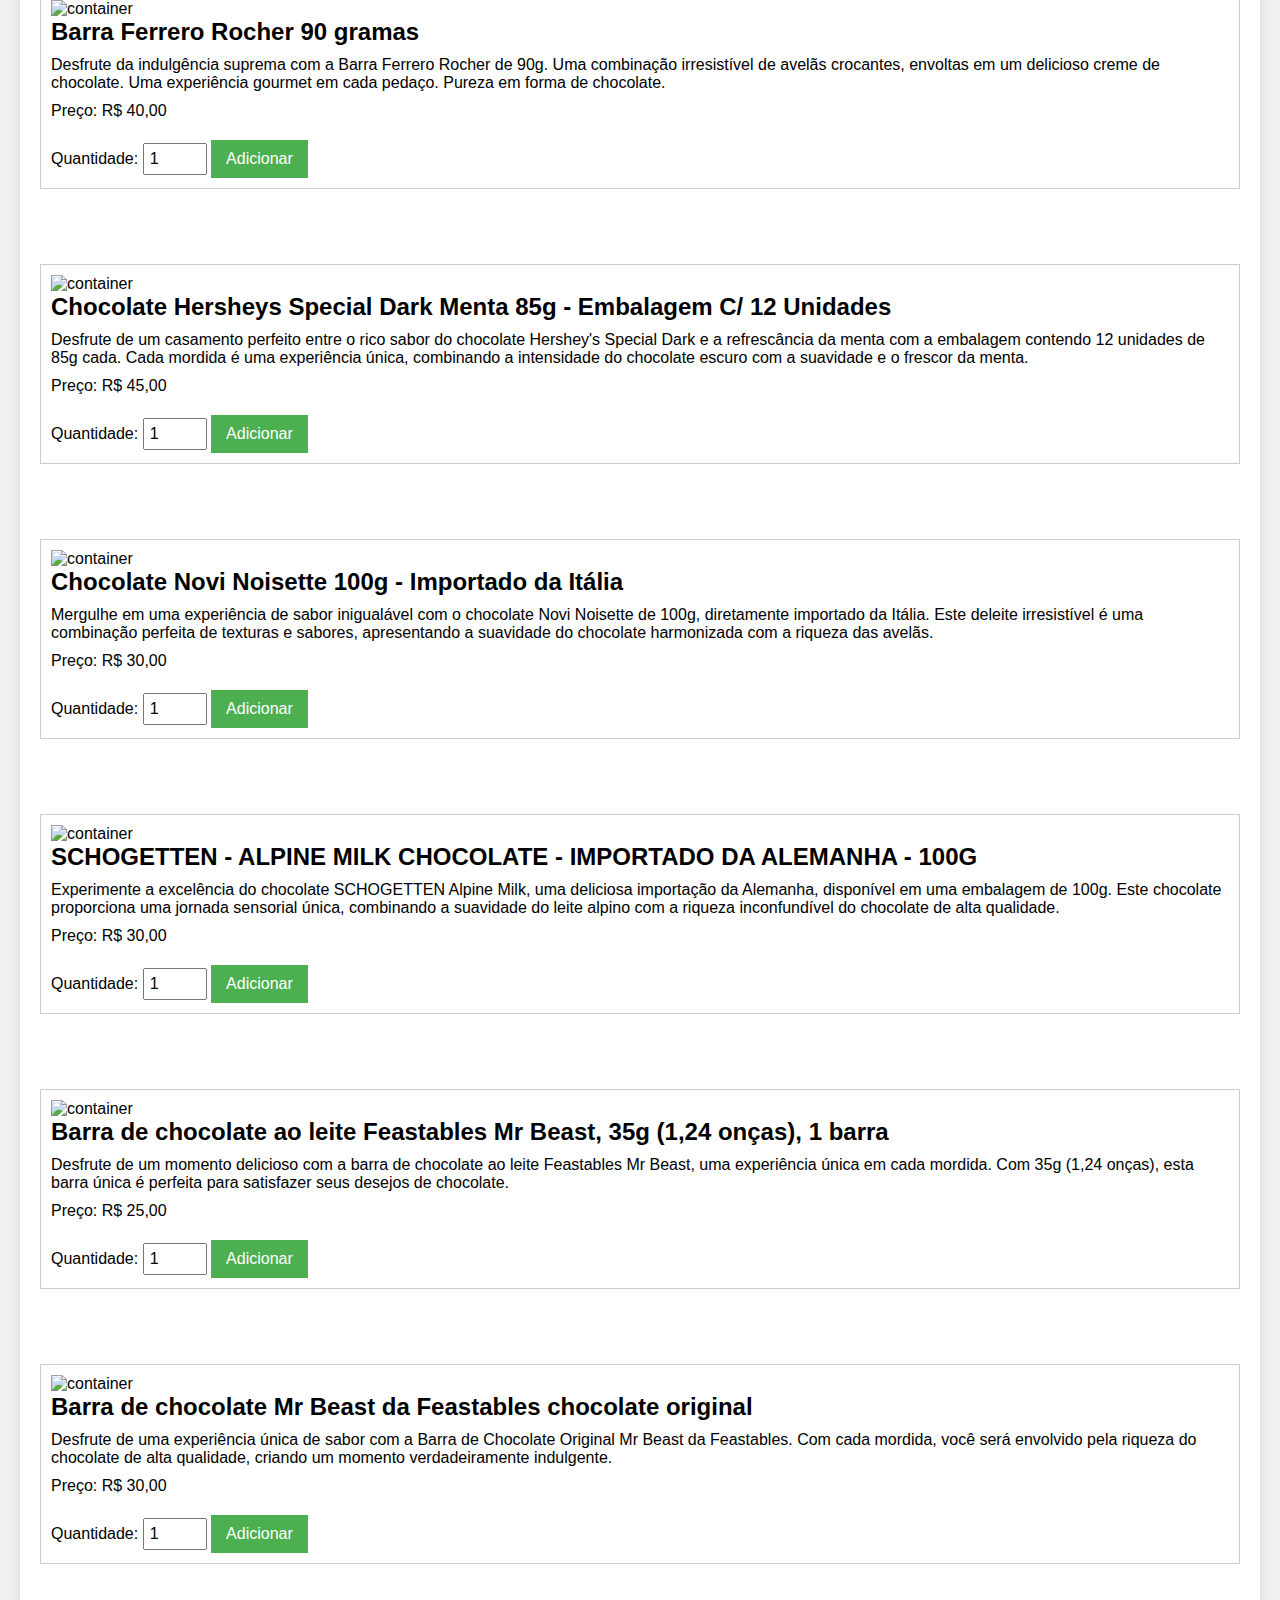
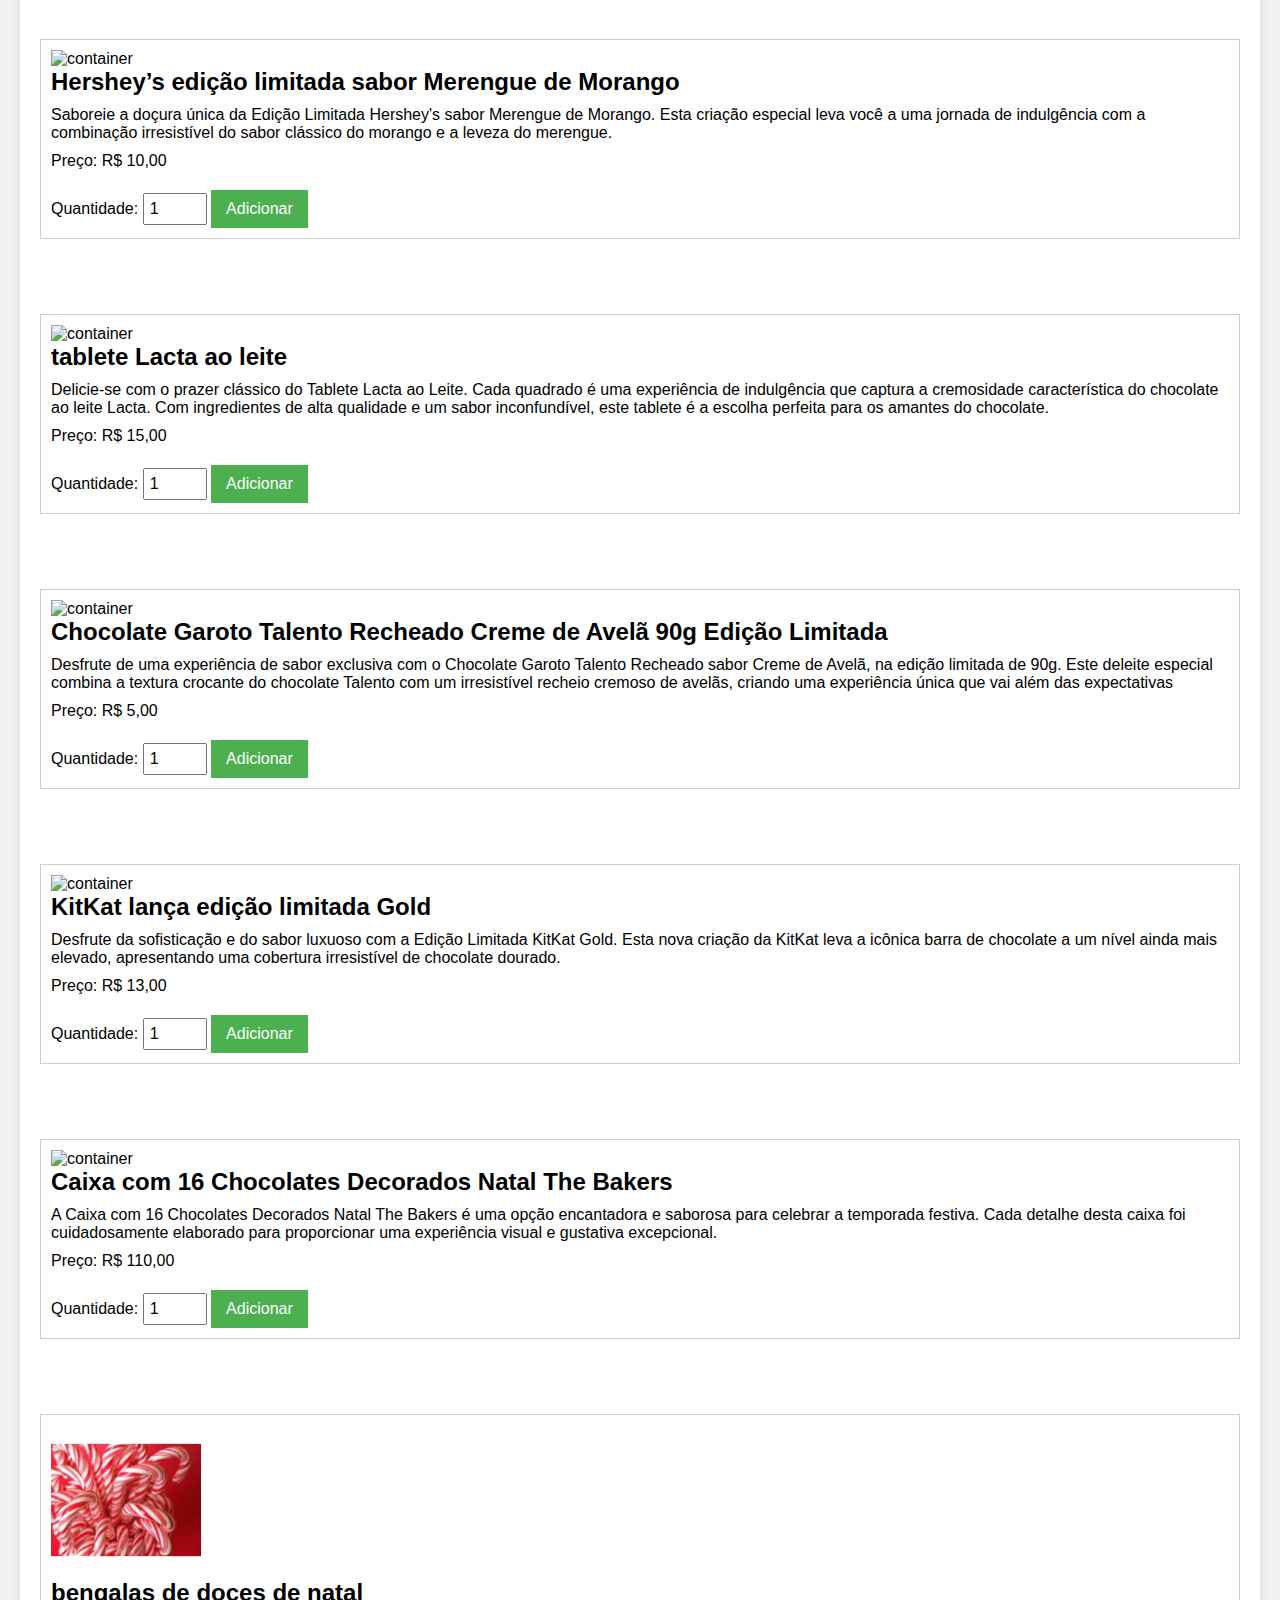
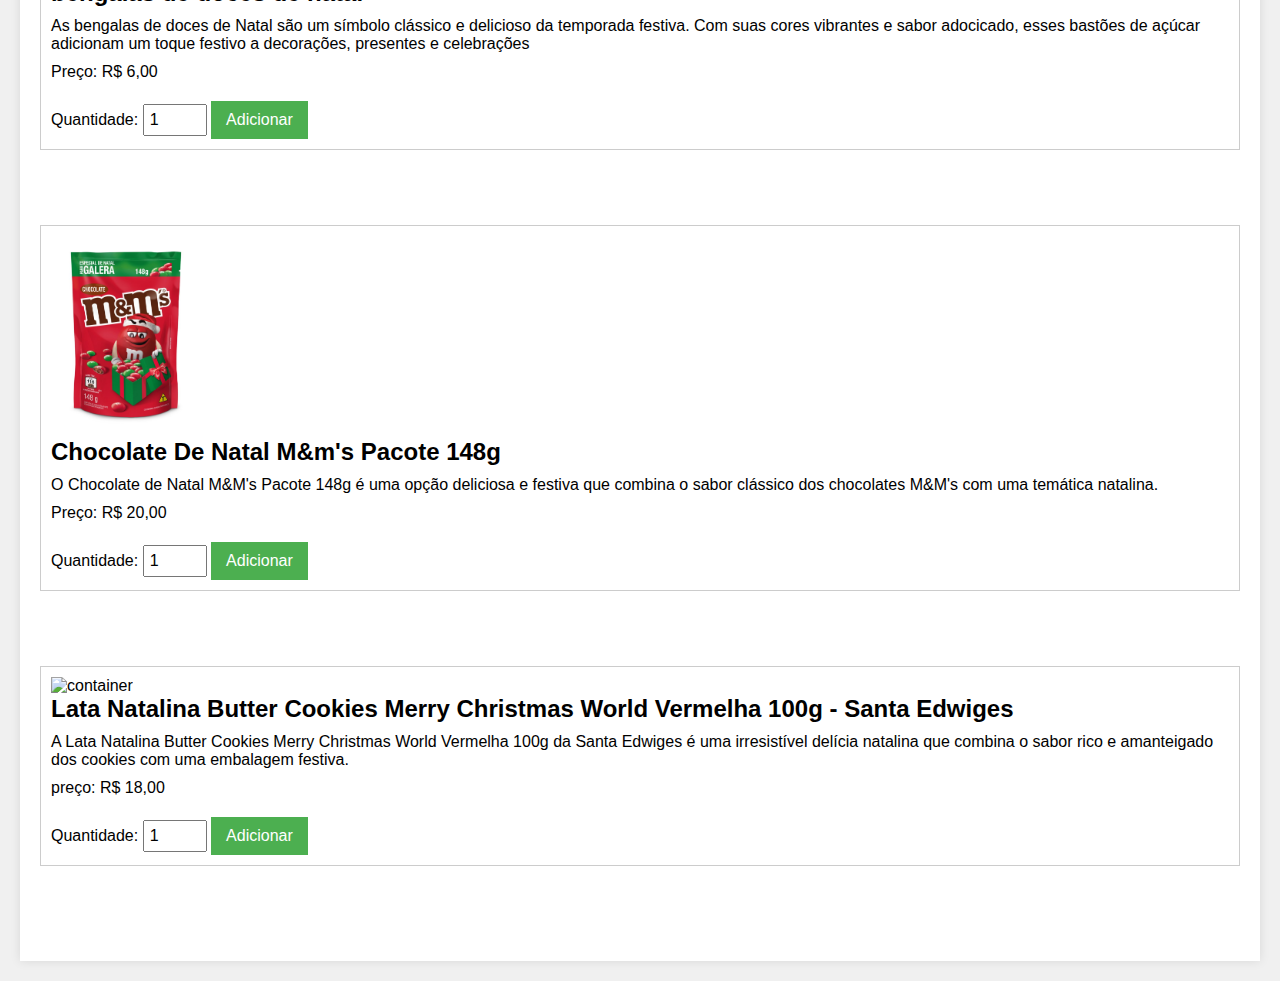
==== commit 3889e885: "Update index.html" ====
--- a/index.html
+++ b/index.html
@@ -75,7 +75,7 @@
             <button class="adicionar-ao-total oculto" data-preco="-53" onclick="removerItem(this)">Remover</button>
         </div>
         <div class="product">
-            <img src="c:Users\welly\Pictures\becap. projeto mercado de doçes\mescado\index.html2\imagens\chocolate-barra-hersheys-tab-87g-ao-leit1-3628db9f27e63be46815944038711957-1024-1024 (1).jpg" width="150px" alt="container">        
+            <img src="imagens/chocolate-barra-hersheys-tab-87g-ao-leit1-3628db9f27e63be46815944038711957-1024-1024.jpg" width="150px" alt="container">        
             <h2>CHOCOLATE BARRA HERSHEYS TAB 87G AO LEITE</h2>
             <p>Com uma textura suave e macia que derrete facilmente na boca, foi feito especialmente para você curtir os deliciosos momentos da vida.</p>
             <p>Preço: R$ 5,00</p>
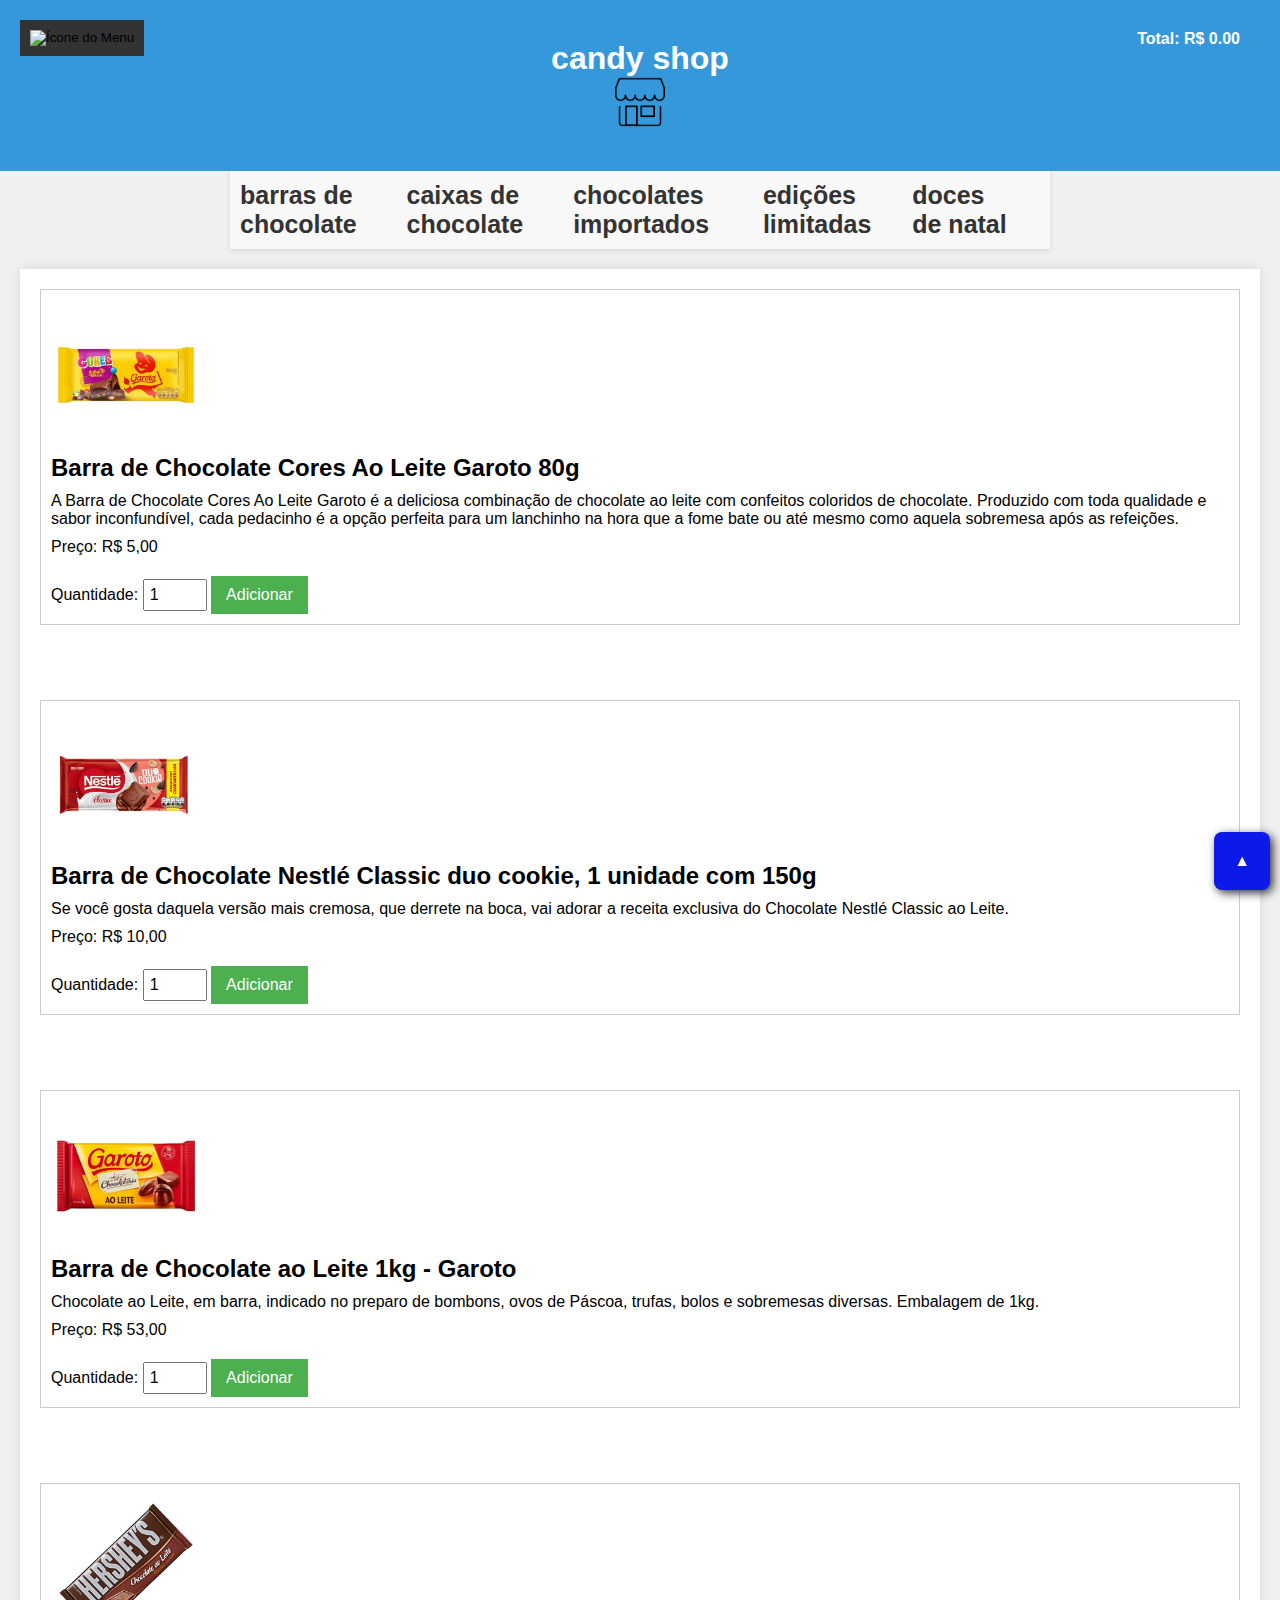
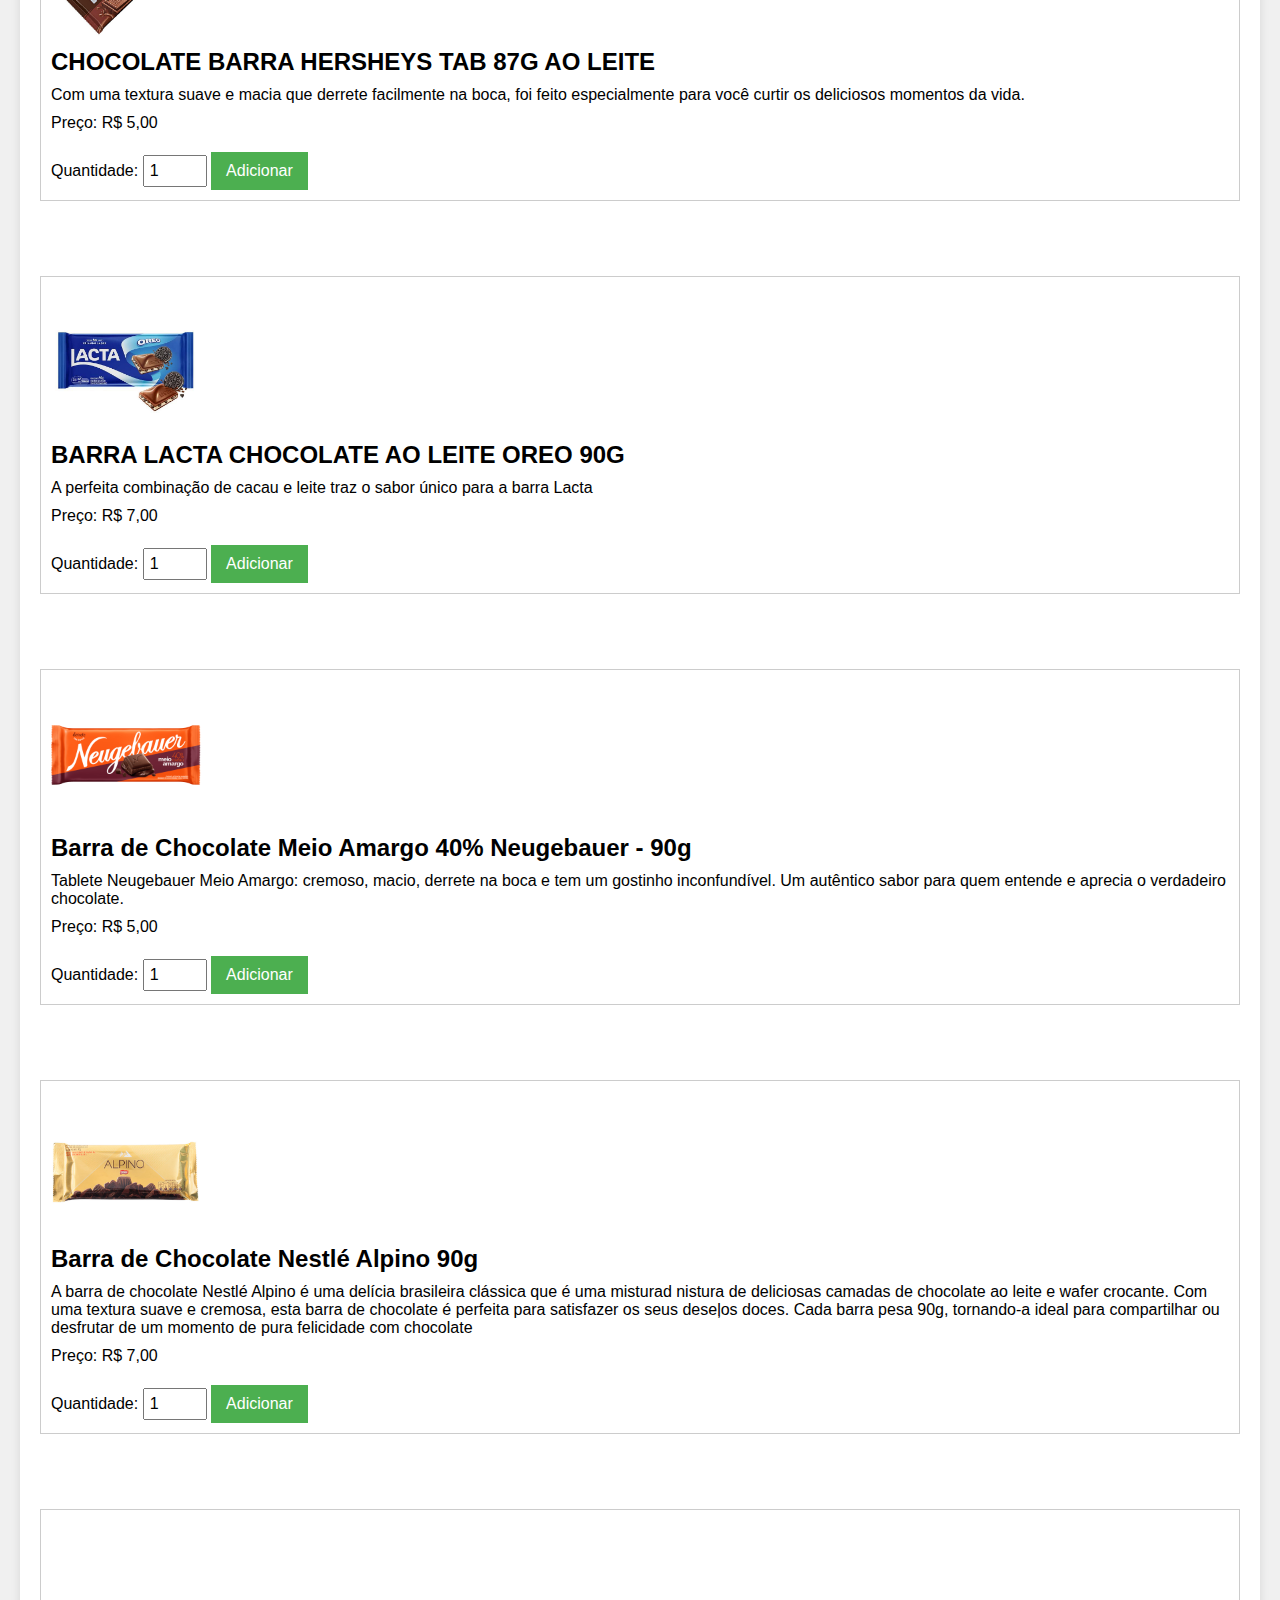
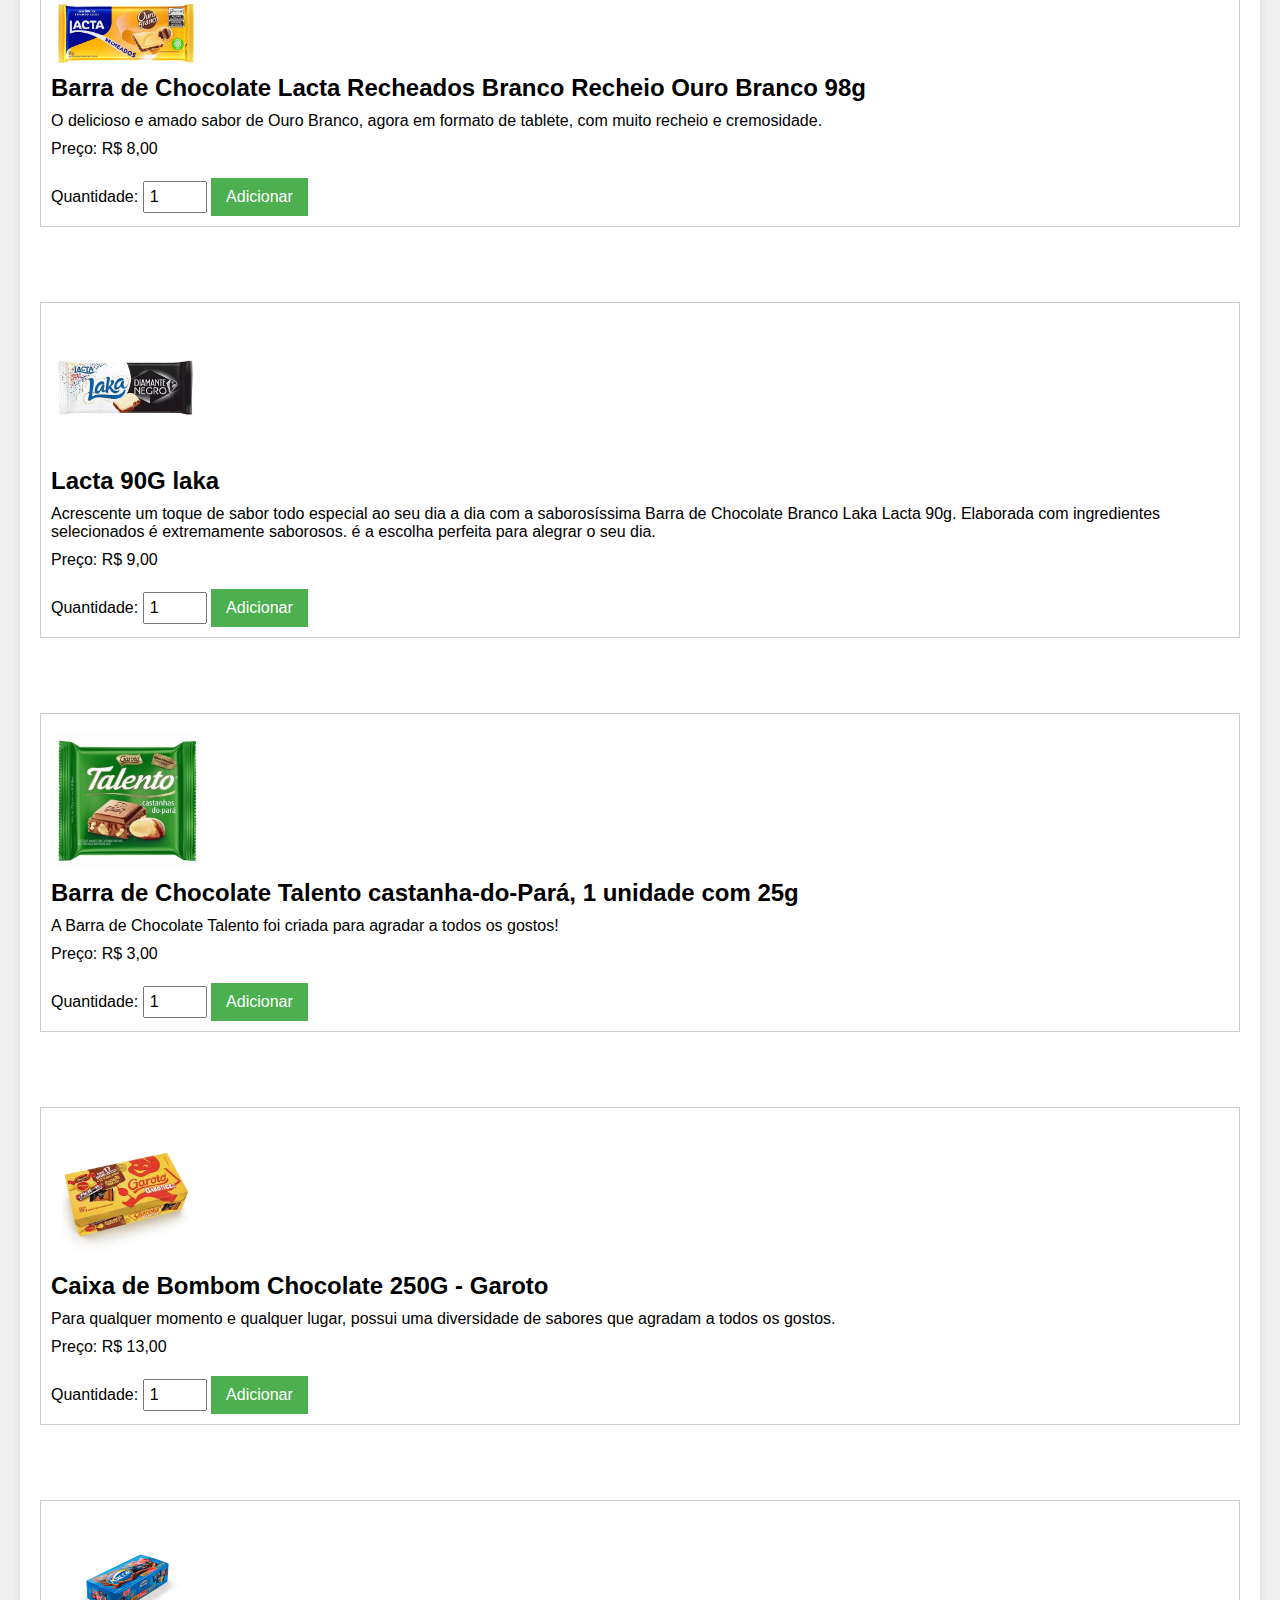
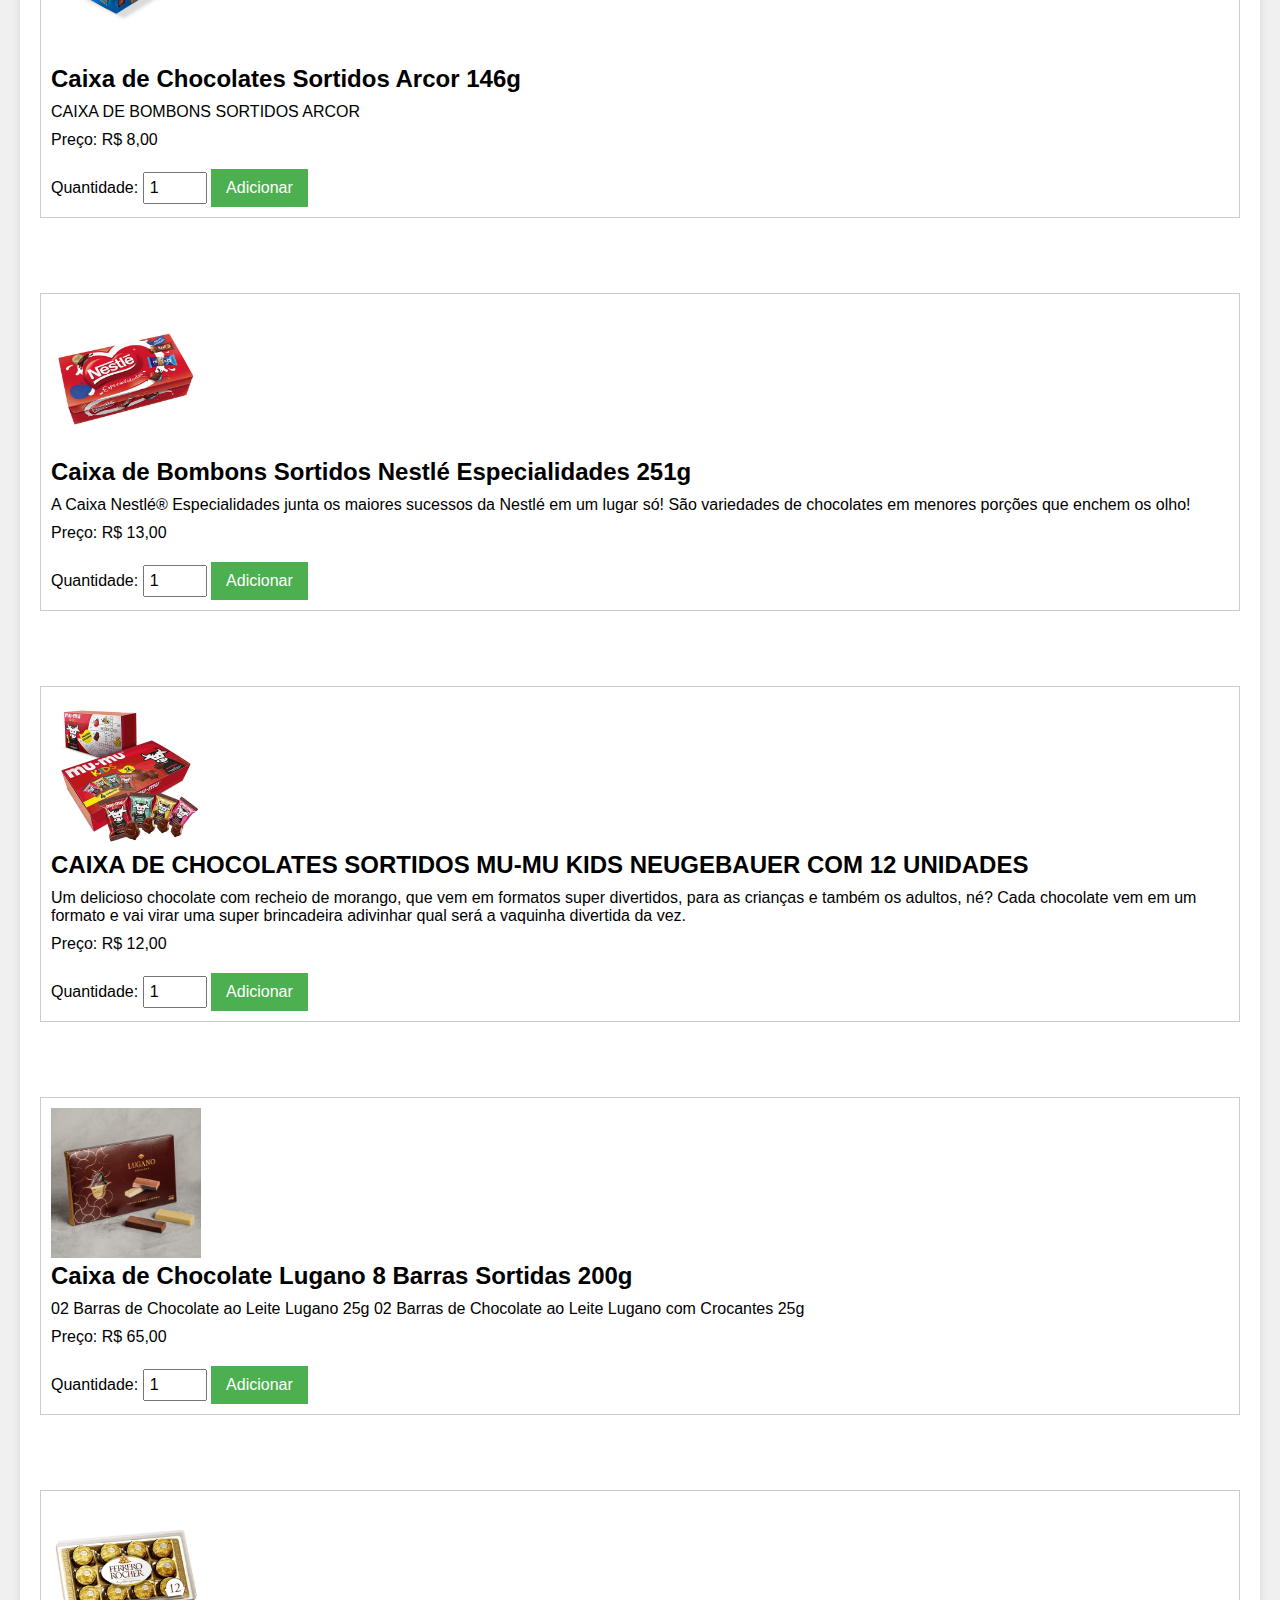
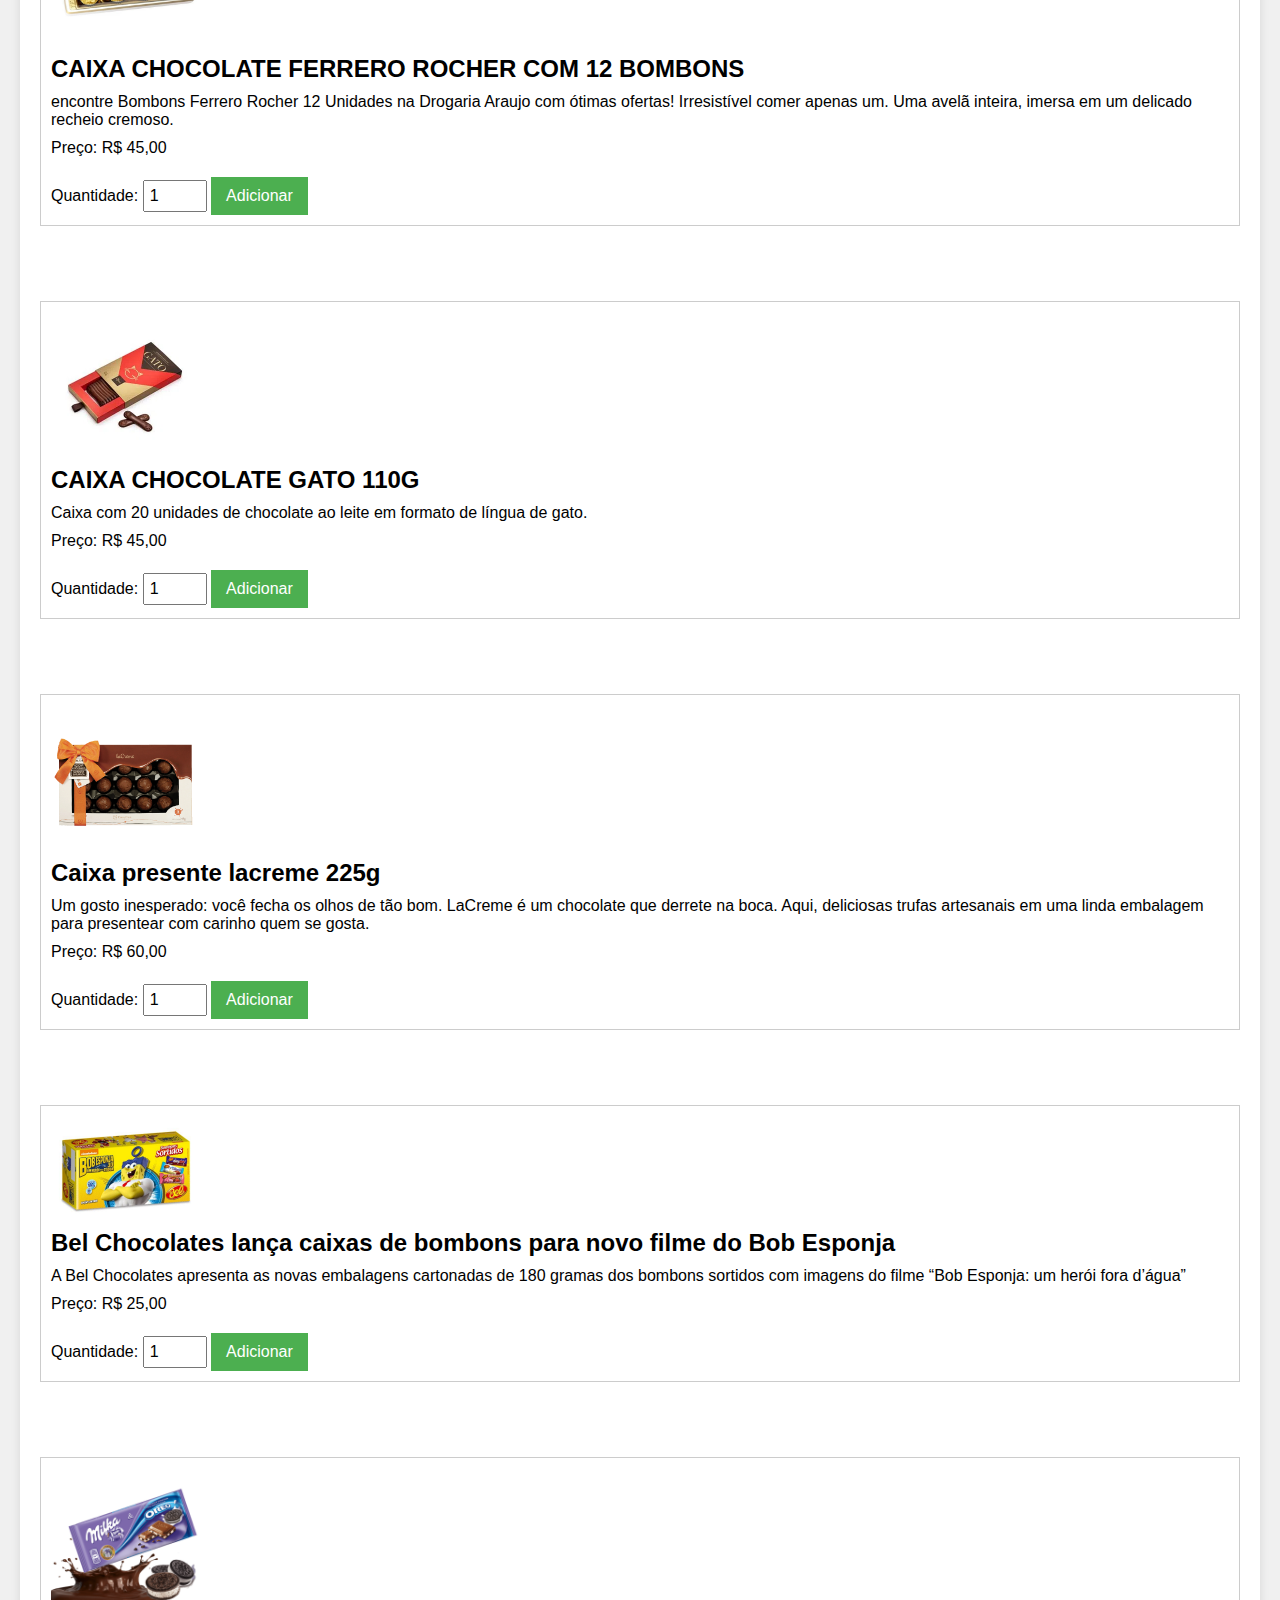
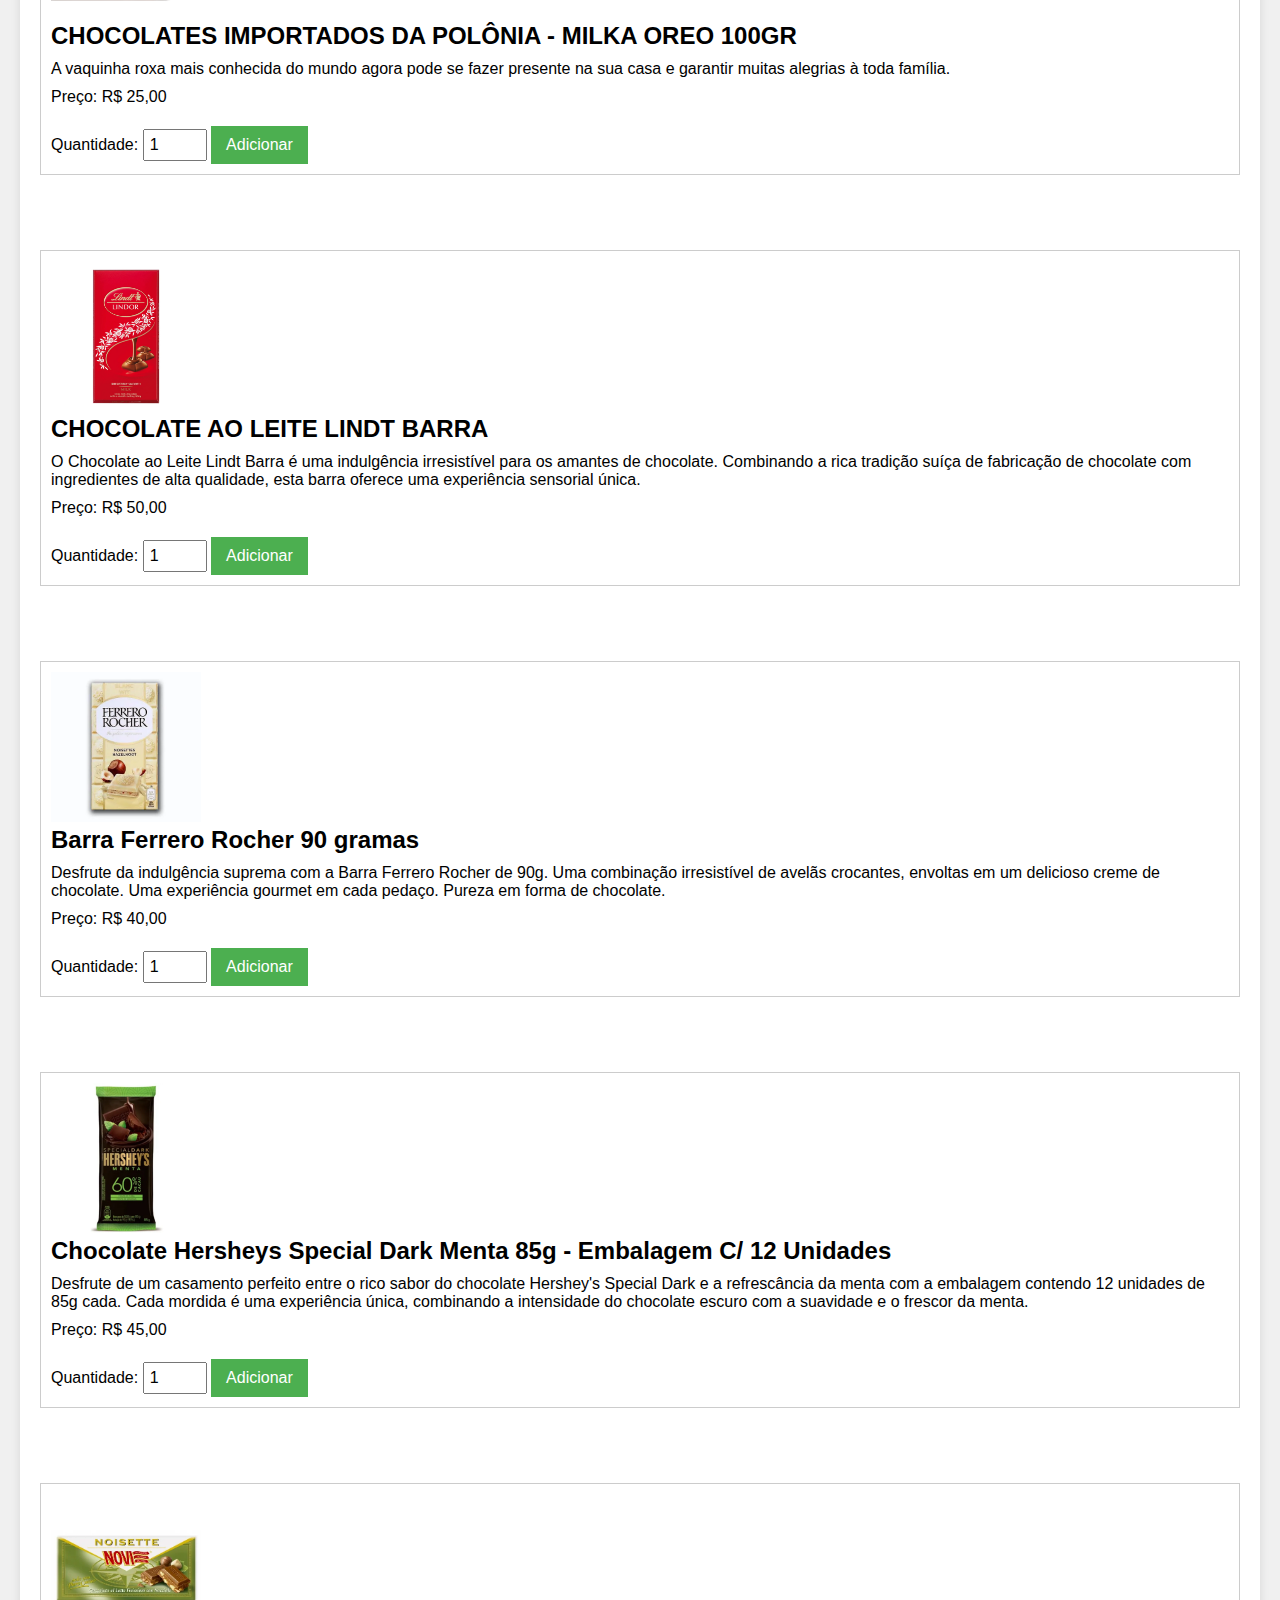
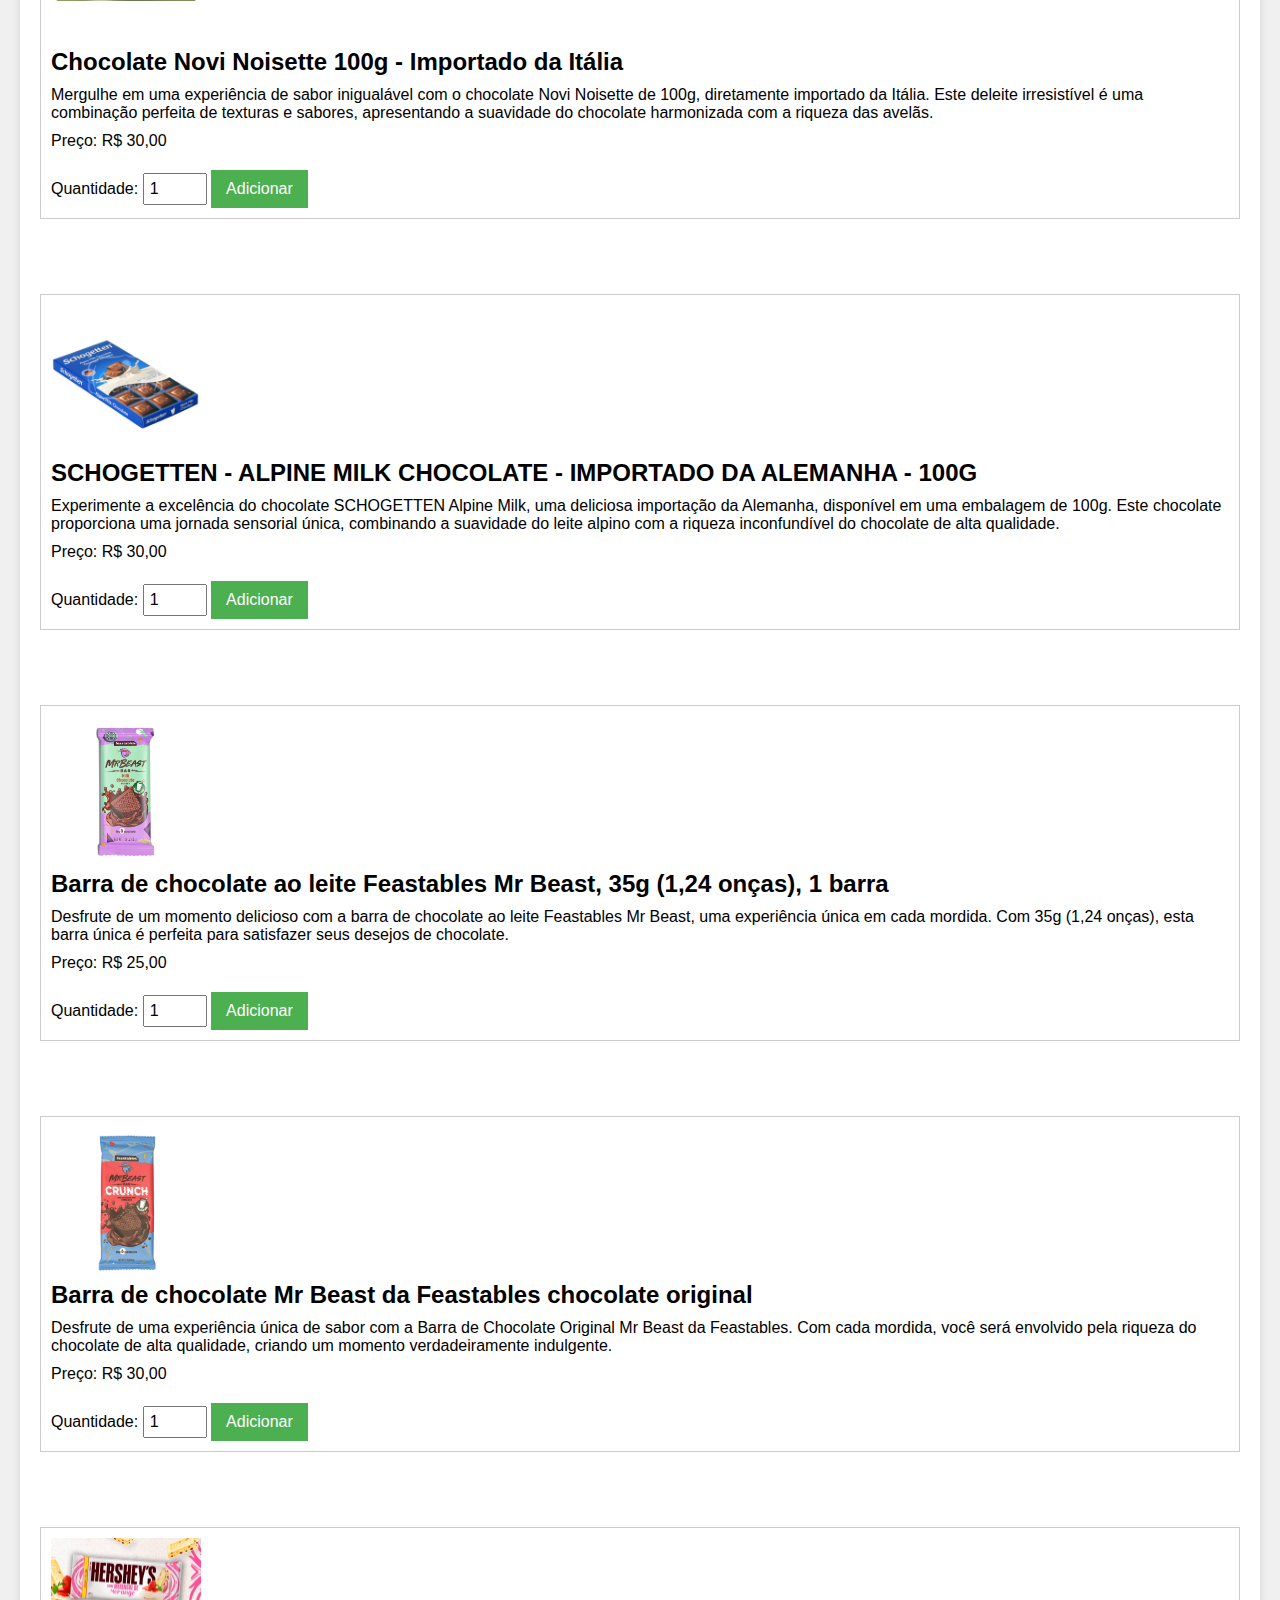
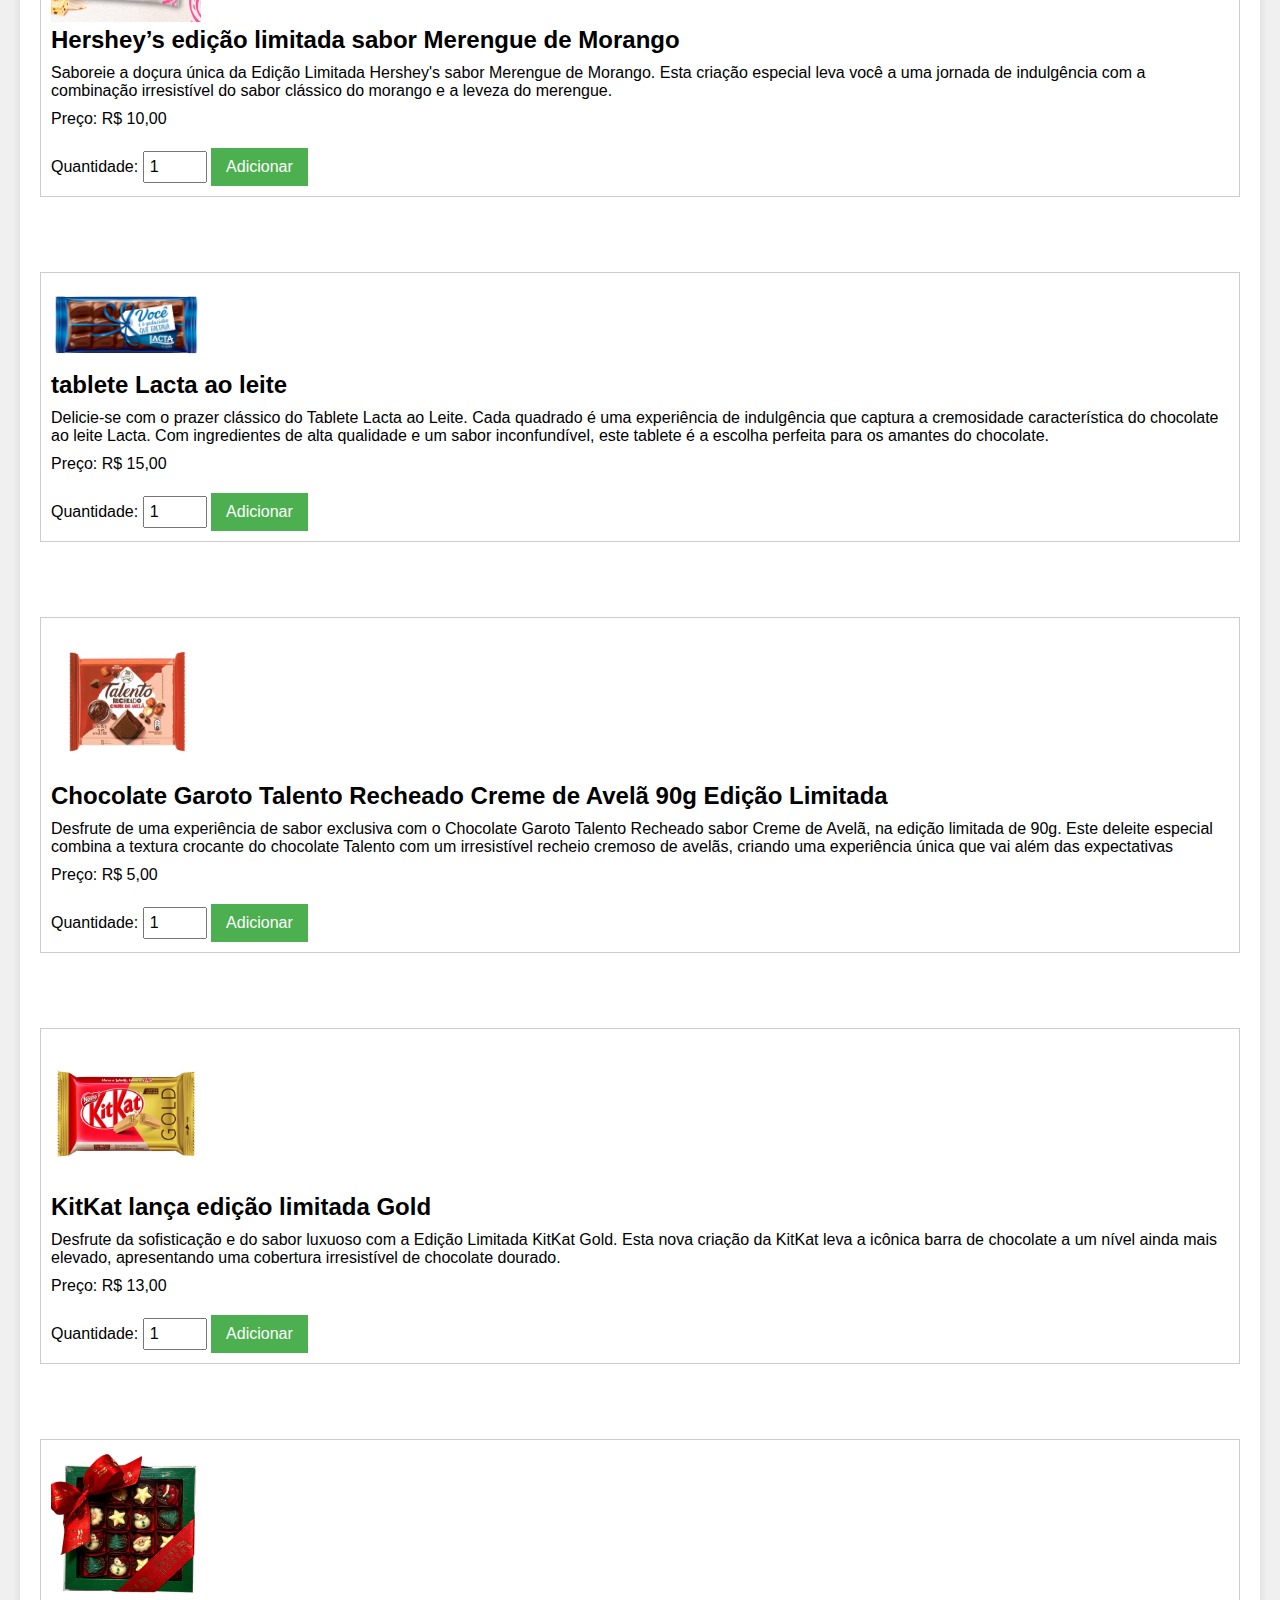
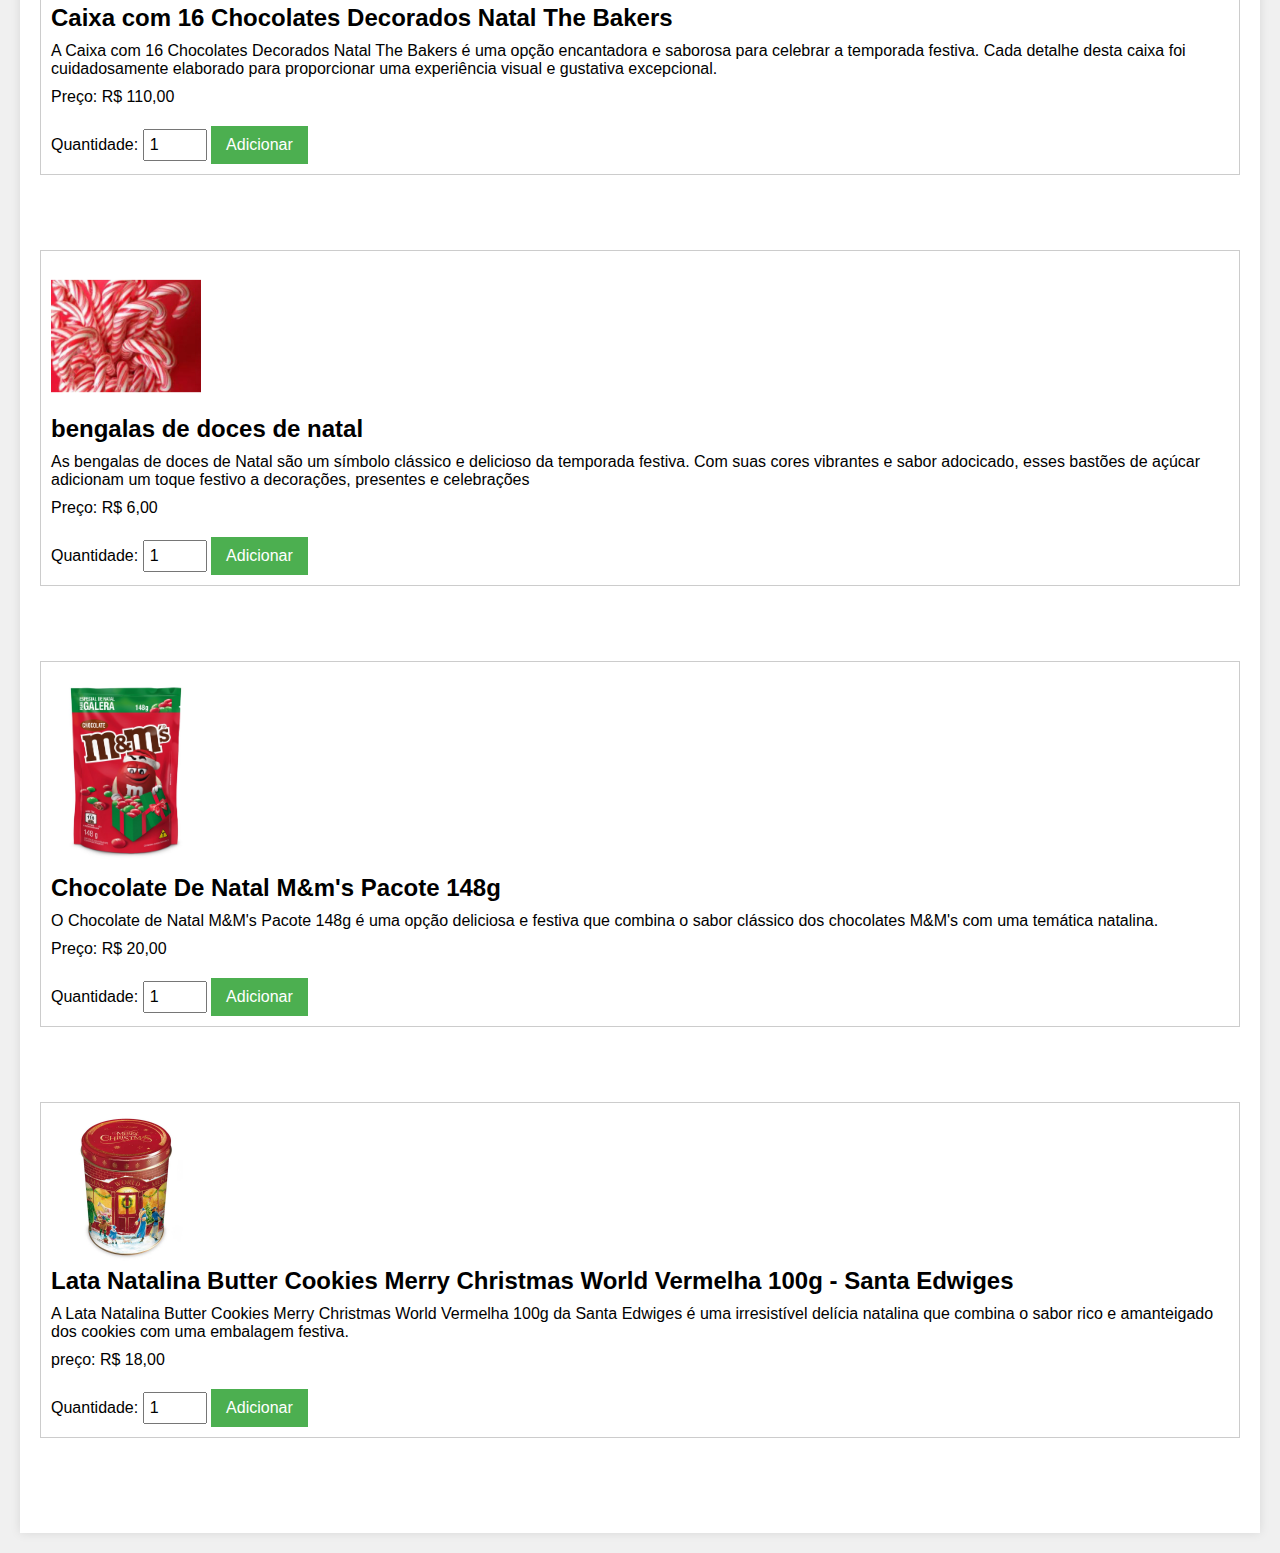
==== commit 3a95b8a2: "Update index.html" ====
--- a/index.html
+++ b/index.html
@@ -85,7 +85,7 @@
             <button class="adicionar-ao-total oculto" data-preco="-5" onclick="removerItem(this)">Remover</button>
         </div>
         <div class="product">
-            <img src="c:Users\welly\Pictures\becap. projeto mercado de doçes\mescado\index.html2\imagens\227951-800-auto.webp" width="150px" alt="container">        
+            <img src="imagens/pro_1461_e.jpg" width="150px" alt="container">        
             <h2>BARRA LACTA CHOCOLATE AO LEITE OREO 90G</h2>
             <p>A perfeita combinação de cacau e leite traz o sabor único para a barra Lacta</p>
             <p>Preço: R$ 7,00</p>
@@ -95,7 +95,7 @@
             <button class="adicionar-ao-total oculto" data-preco="-7" onclick="removerItem(this)">Remover</button>
         </div>
         <div class="product">
-            <img src="c:Users\welly\Pictures\becap. projeto mercado de doçes\mescado\index.html2\imagens\barra-de-chocolate-meio-amargo-40-neugebauer-90g.png" width="150px" alt="container">        
+            <img src="imagens/barra-de-chocolate-meio-amargo-40-neugebauer-90g.png" width="150px" alt="container">        
             <h2>Barra de Chocolate Meio Amargo 40% Neugebauer - 90g</h2>
             <p>Tablete Neugebauer Meio Amargo: cremoso, macio, derrete na boca e tem um gostinho inconfundível. Um autêntico sabor para quem entende e aprecia o verdadeiro chocolate.</p>
             <p>Preço: R$ 5,00</p>
@@ -105,7 +105,7 @@
             <button class="adicionar-ao-total oculto" data-preco="-5" onclick="removerItem(this)">Remover</button>
         </div>
         <div class="product">
-            <img src="c:Users\welly\Pictures\becap. projeto mercado de doçes\mescado\index.html2\imagens\Barra-de-Chocolate-Nestlé-Alpino-90g-e1593433745116.jpg" width="150px" alt="container">        
+            <img src="imagens/Barra-de-Chocolate-Nestlé-Alpino-90g-e1593433745116.jpg" width="150px" alt="container">        
             <h2>Barra de Chocolate Nestlé Alpino 90g</h2>
             <p>A barra de chocolate Nestlé Alpino é uma delícia brasileira clássica que é uma misturad nistura de deliciosas camadas de chocolate ao leite e wafer crocante. Com uma textura suave e cremosa, esta barra de chocolate é perfeita para satisfazer os seus deseļos doces. Cada barra pesa 90g, tornando-a ideal para compartilhar ou desfrutar de um momento de pura felicidade com chocolate</p>
             <p>Preço: R$ 7,00</p>
@@ -115,7 +115,7 @@
             <button class="adicionar-ao-total oculto" data-preco="-7" onclick="removerItem(this)">Remover</button>
         </div>
         <div class="product">
-            <img src="c:Users\welly\Pictures\becap. projeto mercado de doçes\mescado\index.html2\imagens\819824---Barra-de-Chocolate-Lacta-Recheados-Branco-Recheio-Ouro-Branco-98g-1.webp" width="150px" alt="container">        
+            <img src="imagens/819824---Barra-de-Chocolate-Lacta-Recheados-Branco-Recheio-Ouro-Branco-98g-1.webp" width="150px" alt="container">        
             <h2>Barra de Chocolate Lacta Recheados Branco Recheio Ouro Branco 98g</h2>
             <p>O delicioso e amado sabor de Ouro Branco, agora em formato de tablete, com muito recheio e cremosidade.</p>
             <p>Preço: R$ 8,00</p>
@@ -125,7 +125,7 @@
             <button class="adicionar-ao-total oculto" data-preco="-8" onclick="removerItem(this)">Remover</button>
         </div>
         <div class="product">
-            <img src="c:Users\welly\Pictures\becap. projeto mercado de doçes\mescado\index.html2\imagens\3279945326_1.webp" width="150px" alt="container">        
+            <img src="imagens/3279945326_1.webp" width="150px" alt="container">        
             <h2>Lacta 90G laka</h2>
             <p>Acrescente um toque de sabor todo especial ao seu dia a dia com a saborosíssima Barra de Chocolate Branco Laka Lacta 90g. Elaborada com ingredientes selecionados é extremamente saborosos. é a escolha perfeita para alegrar o seu dia.</p>
             <p>Preço: R$ 9,00</p>
@@ -135,7 +135,7 @@
             <button class="adicionar-ao-total oculto" data-preco="-9" onclick="removerItem(this)">Remover</button>
         </div>
         <div class="product">
-            <img src="c:Users\welly\Pictures\becap. projeto mercado de doçes\mescado\index.html2\imagens\download.jpeg" width="150px" alt="container">        
+            <img src="imagens/4af689e2cda9fc42e723b28d339eb1e14e62e168.webp" width="150px" alt="container">        
             <h2>Barra de Chocolate Talento castanha-do-Pará, 1 unidade com 25g</h2>
             <p>A Barra de Chocolate Talento foi criada para agradar a todos os gostos!</p>
             <p>Preço: R$ 3,00</p>
@@ -147,7 +147,7 @@
         <!-------------caixa de chocolate------------->
         <section class="caixas de chocolates" id="caixas"></section>
         <div class="product">
-            <img src="c:Users\welly\Pictures\becap. projeto mercado de doçes\mescado\index.html2\imagens\1355315883df7080b1c.webp" width="150px" alt="container">        
+            <img src="imagens/1355315883df7080b1c.webp" width="150px" alt="container">        
             <h2>Caixa de Bombom Chocolate 250G - Garoto</h2>
             <p>Para qualquer momento e qualquer lugar, possui uma diversidade de sabores que agradam a todos os gostos.</p>
             <p>Preço: R$ 13,00</p>
@@ -157,7 +157,7 @@
             <button class="adicionar-ao-total oculto" data-preco="-13" onclick="removerItem(this)">Remover</button>
         </div>
         <div class="product">
-            <img src="c:Users\welly\Pictures\becap. projeto mercado de doçes\mescado\index.html2\imagens\produto-caixa-acor.jpg" width="150px" alt="container">        
+            <img src="imagens/produto-caixa-acor.jpg" width="150px" alt="container">        
             <h2>Caixa de Chocolates Sortidos Arcor 146g</h2>
             <p>CAIXA DE BOMBONS SORTIDOS ARCOR</p>
             <p>Preço: R$ 8,00</p>
@@ -167,7 +167,7 @@
             <button class="adicionar-ao-total oculto" data-preco="-8" onclick="removerItem(this)">Remover</button>
         </div>
         <div class="product">
-            <img src="c:Users\welly\Pictures\becap. projeto mercado de doçes\mescado\index.html2\imagens\135751-1.jpg" width="150px" alt="container">        
+            <img src="imagens/135751-1.jpg" width="150px" alt="container">        
             <h2>Caixa de Bombons Sortidos Nestlé Especialidades 251g</h2>
             <p>A Caixa Nestlé® Especialidades junta os maiores sucessos da Nestlé em um lugar só! São variedades de chocolates em menores porções que enchem os olho!</p>
             <p>Preço: R$ 13,00</p>
@@ -177,7 +177,7 @@
             <button class="adicionar-ao-total oculto" data-preco="-13" onclick="removerItem(this)">Remover</button>
         </div>
         <div class="product">
-            <img src="c:Users\welly\Pictures\becap. projeto mercado de doçes\mescado\index.html2\imagens\163582019974796f290.webp" width="150px" alt="container">        
+            <img src="imagens/163582019974796f290.webp" width="150px" alt="container">        
             <h2>CAIXA DE CHOCOLATES SORTIDOS MU-MU KIDS NEUGEBAUER COM 12 UNIDADES</h2>
             <p>Um delicioso chocolate com recheio de morango, que vem em formatos super divertidos, para as crianças e também os adultos, né? Cada chocolate vem em um formato e vai virar uma super brincadeira adivinhar qual será a vaquinha divertida da vez.</p>
             <p>Preço: R$ 12,00</p>
@@ -187,7 +187,7 @@
             <button class="adicionar-ao-total oculto" data-preco="-12" onclick="removerItem(this)">Remover</button>
         </div>
         <div class="product">
-            <img src="c:Users\welly\Pictures\becap. projeto mercado de doçes\mescado\index.html2\imagens\caixa-de-chocolate-lugano-8-barras-sortidas-200g-ambientada.png" width="150px" alt="container">        
+            <img src="imagens/caixa-de-chocolate-lugano-8-barras-sortidas-200g-ambientada.png" width="150px" alt="container">        
             <h2>Caixa de Chocolate Lugano 8 Barras Sortidas 200g</h2>
             <p>02 Barras de Chocolate ao Leite Lugano 25g
                 02 Barras de Chocolate ao Leite Lugano com Crocantes 25g</p>
@@ -198,7 +198,7 @@
             <button class="adicionar-ao-total oculto" data-preco="-65" onclick="removerItem(this)">Remover</button>
         </div>
         <div class="product">
-            <img src="c:Users\welly\Pictures\becap. projeto mercado de doçes\mescado\index.html2\imagens\ferrero_t12-1024x1024.webp" width="150px" alt="container">        
+            <img src="imagens/ferrero_t12-1024x1024.webp" width="150px" alt="container">        
             <h2>CAIXA CHOCOLATE FERRERO ROCHER COM 12 BOMBONS</h2>
             <p>encontre Bombons Ferrero Rocher 12 Unidades na Drogaria Araujo com ótimas ofertas! Irresistível comer apenas um. Uma avelã inteira, imersa em um delicado recheio cremoso.</p>
             <p>Preço: R$ 45,00</p>
@@ -208,7 +208,7 @@
             <button class="adicionar-ao-total oculto" data-preco="-45" onclick="removerItem(this)">Remover</button>
         </div>
         <div class="product">
-            <img src="c:Users\welly\Pictures\becap. projeto mercado de doçes\mescado\index.html2\imagens\156793-300-300.webp" width="150px" alt="container">        
+            <img src="imagens/156793-300-300.webp" width="150px" alt="container">        
             <h2>CAIXA CHOCOLATE GATO 110G</h2>
             <p>Caixa com 20 unidades de chocolate ao leite em formato de língua de gato.</p>
             <p>Preço: R$ 45,00</p>
@@ -218,7 +218,7 @@
             <button class="adicionar-ao-total oculto" data-preco="-45" onclick="removerItem(this)">Remover</button>
         </div>
         <div class="product">
-            <img src="c:Users\welly\Pictures\becap. projeto mercado de doçes\mescado\index.html2\imagens\1000690_1.png" width="150px" alt="container">        
+            <img src="imagens/1000690_1.png" width="150px" alt="container">        
             <h2>Caixa presente lacreme 225g</h2>
             <p>Um gosto inesperado: você fecha os olhos de tão bom. LaCreme é um chocolate que derrete na boca. Aqui, deliciosas trufas artesanais em uma linda embalagem para presentear com carinho quem se gosta.</p>
             <p>Preço: R$ 60,00</p>
@@ -228,7 +228,7 @@
             <button class="adicionar-ao-total oculto" data-preco="-60" onclick="removerItem(this)">Remover</button>
         </div>
         <div class="product">
-            <img src="c:Users\welly\Pictures\becap. projeto mercado de doçes\mescado\index.html2\imagens\BOBSORT180GMOD1A-600-x-436.jpg" width="150px" alt="container">        
+            <img src="imagens/BOBSORT180GMOD1A-600-x-436.jpg" width="150px" alt="container">        
             <h2>Bel Chocolates lança caixas de bombons para novo filme do Bob Esponja</h2>
             <p>A Bel Chocolates apresenta as novas embalagens cartonadas de 180 gramas dos bombons sortidos com imagens do filme “Bob Esponja: um herói fora d’água”</p>
             <p>Preço: R$ 25,00</p>
@@ -240,7 +240,7 @@
         <!------------chocolates importados----------->
         <section class="chocolates importados" id="importados"></section>
         <div class="product">
-            <img src="c:Users\welly\Pictures\becap. projeto mercado de doçes\mescado\index.html2\imagens\kpibhyb1azxfrfgs2xgxfrkcsai8gg7c71at_640x640+fill_ffffff.png" width="150px" alt="container">        
+            <img src="imagens/kpibhyb1azxfrfgs2xgxfrkcsai8gg7c71at_640x640+fill_ffffff.png" width="150px" alt="container">        
             <h2>CHOCOLATES IMPORTADOS DA POLÔNIA - MILKA OREO 100GR</h2>
             <p>A vaquinha roxa mais conhecida do mundo agora pode se fazer presente na sua casa e garantir muitas alegrias à toda família.</p>
             <p>Preço: R$ 25,00</p>
@@ -250,7 +250,7 @@
             <button class="adicionar-ao-total oculto" data-preco="-25" onclick="removerItem(this)">Remover</button>
         </div>
         <div class="product">
-            <img src="c:Users\welly\Pictures\becap. projeto mercado de doçes\mescado\index.html2\imagens\4191363c-300c-4ff7-9502-3d5d47d69391_3af0511e-d095-4f94-8ba5-c9928337808d_1200x1200.webp" width="150px" alt="container">        
+            <img src="imagens/4191363c-300c-4ff7-9502-3d5d47d69391_3af0511e-d095-4f94-8ba5-c9928337808d_1200x1200.webp" width="150px" alt="container">        
             <h2>CHOCOLATE AO LEITE LINDT BARRA</h2>
             <p>O Chocolate ao Leite Lindt Barra é uma indulgência irresistível para os amantes de chocolate. Combinando a rica tradição suíça de fabricação de chocolate com ingredientes de alta qualidade, esta barra oferece uma experiência sensorial única.</p>
             <p>Preço: R$ 50,00</p>
@@ -260,7 +260,7 @@
             <button class="adicionar-ao-total oculto" data-preco="-50" onclick="removerItem(this)">Remover</button>
         </div>
         <div class="product">
-            <img src="c:Users\welly\Pictures\becap. projeto mercado de doçes\mescado\index.html2\imagens\aea812a753.webp" width="150px" alt="container">        
+            <img src="imagens/aea812a753.webp" width="150px" alt="container">        
             <h2>Barra Ferrero Rocher 90 gramas</h2>
             <p>Desfrute da indulgência suprema com a Barra Ferrero Rocher de 90g. Uma combinação irresistível de avelãs crocantes, envoltas em um delicioso creme de chocolate. Uma experiência gourmet em cada pedaço. Pureza em forma de chocolate.</p>
             <p>Preço: R$ 40,00</p>
@@ -270,7 +270,7 @@
             <button class="adicionar-ao-total oculto" data-preco="-40" onclick="removerItem(this)">Remover</button>
         </div>
         <div class="product">
-            <img src="c:Users\welly\Pictures\becap. projeto mercado de doçes\mescado\index.html2\imagens\chocolate_de_menta_hershey_s_85g_5333_1_fcd368cb9d72465159169b23cf5b38d7.webp" width="150px" alt="container">        
+            <img src="imagens/chocolate_de_menta_hershey_s_85g_5333_1_fcd368cb9d72465159169b23cf5b38d7.webp" width="150px" alt="container">        
             <h2>Chocolate Hersheys Special Dark Menta 85g - Embalagem C/ 12 Unidades</h2>
             <p>Desfrute de um casamento perfeito entre o rico sabor do chocolate Hershey's Special Dark e a refrescância da menta com a embalagem contendo 12 unidades de 85g cada. Cada mordida é uma experiência única, combinando a intensidade do chocolate escuro com a suavidade e o frescor da menta.</p>
             <p>Preço: R$ 45,00</p>
@@ -280,7 +280,7 @@
             <button class="adicionar-ao-total oculto" data-preco="-45" onclick="removerItem(this)">Remover</button>
         </div>
         <div class="product">
-            <img src="c:Users\welly\Pictures\becap. projeto mercado de doçes\mescado\index.html2\imagens\chocolate-novi-noisette.webp" width="150px" alt="container">        
+            <img src="imagens/chocolate-novi-noisette.webp" width="150px" alt="container">        
             <h2>Chocolate Novi Noisette 100g - Importado da Itália</h2>
             <p>Mergulhe em uma experiência de sabor inigualável com o chocolate Novi Noisette de 100g, diretamente importado da Itália. Este deleite irresistível é uma combinação perfeita de texturas e sabores, apresentando a suavidade do chocolate harmonizada com a riqueza das avelãs.</p>
             <p>Preço: R$ 30,00</p>
@@ -290,7 +290,7 @@
             <button class="adicionar-ao-total oculto" data-preco="-30" onclick="removerItem(this)">Remover</button>
         </div>
         <div class="product">
-            <img src="c:Users\welly\Pictures\becap. projeto mercado de doçes\mescado\index.html2\imagens\ixggwdykqbn5yuro59v9d8gedmdi756ytzgp_640x640+fill_ffffff.png" width="150px" alt="container">        
+            <img src="imagens/ixggwdykqbn5yuro59v9d8gedmdi756ytzgp_640x640+fill_ffffff.png" width="150px" alt="container">        
             <h2>SCHOGETTEN - ALPINE MILK CHOCOLATE - IMPORTADO DA ALEMANHA - 100G</h2>
             <p>Experimente a excelência do chocolate SCHOGETTEN Alpine Milk, uma deliciosa importação da Alemanha, disponível em uma embalagem de 100g. Este chocolate proporciona uma jornada sensorial única, combinando a suavidade do leite alpino com a riqueza inconfundível do chocolate de alta qualidade.</p>
             <p>Preço: R$ 30,00</p>
@@ -300,7 +300,7 @@
             <button class="adicionar-ao-total oculto" data-preco="-30" onclick="removerItem(this)">Remover</button>
         </div>
         <div class="product">
-            <img src="c:Users\welly\Pictures\becap. projeto mercado de doçes\mescado\index.html2\imagens\Feastables-Mr-Beast-Milk-Chocolate-Bar-1-24-oz-35g-1-Bar_278d75e5-6910-4fc6-8622-8e223c5242de.3837a43120c2dd9356842c1c49eef6ce.webp" width="150px" alt="container">        
+            <img src="imagens/Feastables-Mr-Beast-Milk-Chocolate-Bar-1-24-oz-35g-1-Bar_278d75e5-6910-4fc6-8622-8e223c5242de.3837a43120c2dd9356842c1c49eef6ce.webp" width="150px" alt="container">        
             <h2>Barra de chocolate ao leite Feastables Mr Beast, 35g (1,24 onças), 1 barra</h2>
             <p>Desfrute de um momento delicioso com a barra de chocolate ao leite Feastables Mr Beast, uma experiência única em cada mordida. Com 35g (1,24 onças), esta barra única é perfeita para satisfazer seus desejos de chocolate.</p>
             <p>Preço: R$ 25,00</p>
@@ -310,7 +310,7 @@
             <button class="adicionar-ao-total oculto" data-preco="-25" onclick="removerItem(this)">Remover</button>
         </div>
         <div class="product">
-            <img src="c:Users\welly\Pictures\becap. projeto mercado de doçes\mescado\index.html2\imagens\Feastables-MrBeast-Milk-Chocolate-Crunch-Bar-2-1-oz-60g-1-Bar_6abd39d9-87ad-4099-b4a1-e43b7d9d0196.676cee3b59b06c82cf2afc8aaa8381fa.webp" width="150px" alt="container">        
+            <img src="imagens/Feastables-MrBeast-Milk-Chocolate-Crunch-Bar-2-1-oz-60g-1-Bar_6abd39d9-87ad-4099-b4a1-e43b7d9d0196.676cee3b59b06c82cf2afc8aaa8381fa.webp" width="150px" alt="container">        
             <h2>Barra de chocolate Mr Beast da Feastables chocolate original</h2>
             <p>Desfrute de uma experiência única de sabor com a Barra de Chocolate Original Mr Beast da Feastables. Com cada mordida, você será envolvido pela riqueza do chocolate de alta qualidade, criando um momento verdadeiramente indulgente.</p>
             <p>Preço: R$ 30,00</p>
@@ -322,7 +322,7 @@
         <!-------------ediçoes limitadas------------------>
         <section class="edições limitadas" id="limitadas"></section>
         <div class="product">
-            <img src="c:Users\welly\Pictures\becap. projeto mercado de doçes\mescado\index.html2\imagens\hersheys2.jpg" width="150px" alt="container">        
+            <img src="imagens/hersheys2.jpg" width="150px" alt="container">        
             <h2>Hershey’s edição limitada sabor Merengue de Morango</h2>
             <p>Saboreie a doçura única da Edição Limitada Hershey's sabor Merengue de Morango. Esta criação especial leva você a uma jornada de indulgência com a combinação irresistível do sabor clássico do morango e a leveza do merengue.</p>
             <p>Preço: R$ 10,00</p>
@@ -332,7 +332,7 @@
             <button class="adicionar-ao-total oculto" data-preco="-10" onclick="removerItem(this)">Remover</button>
         </div>
         <div class="product">
-            <img src="c:Users\welly\Pictures\becap. projeto mercado de doçes\mescado\index.html2\imagens\lacta-edicao-especil.webp" width="150px" alt="container">        
+            <img src="imagens/lacta-edicao-especil.webp" width="150px" alt="container">        
             <h2>tablete Lacta ao leite</h2>
             <p>Delicie-se com o prazer clássico do Tablete Lacta ao Leite. Cada quadrado é uma experiência de indulgência que captura a cremosidade característica do chocolate ao leite Lacta. Com ingredientes de alta qualidade e um sabor inconfundível, este tablete é a escolha perfeita para os amantes do chocolate.</p>
             <p>Preço: R$ 15,00</p>
@@ -342,7 +342,7 @@
             <button class="adicionar-ao-total oculto" data-preco="-15" onclick="removerItem(this)">Remover</button>
         </div>
         <div class="product">
-            <img src="c:Users\welly\Pictures\becap. projeto mercado de doçes\mescado\index.html2\imagens\686a18bcae6bca3d875536a7406ad435.webp" width="150px" alt="container">        
+            <img src="imagens/686a18bcae6bca3d875536a7406ad435.webp" width="150px" alt="container">        
             <h2>Chocolate Garoto Talento Recheado Creme de Avelã 90g Edição Limitada</h2>
             <p>Desfrute de uma experiência de sabor exclusiva com o Chocolate Garoto Talento Recheado sabor Creme de Avelã, na edição limitada de 90g. Este deleite especial combina a textura crocante do chocolate Talento com um irresistível recheio cremoso de avelãs, criando uma experiência única que vai além das expectativas</p>
             <p>Preço: R$ 5,00</p>
@@ -352,7 +352,7 @@
             <button class="adicionar-ao-total oculto" data-preco="-5" onclick="removerItem(this)">Remover</button>
         </div>
         <div class="product">
-            <img src="c:Users\welly\Pictures\becap. projeto mercado de doçes\mescado\index.html2\imagens\KtKat-Gold.jpg" width="150px" alt="container">        
+            <img src="imagens/KtKat-Gold.jpg" width="150px" alt="container">        
             <h2>KitKat lança edição limitada Gold</h2>
             <p>
                 Desfrute da sofisticação e do sabor luxuoso com a Edição Limitada KitKat Gold. Esta nova criação da KitKat leva a icônica barra de chocolate a um nível ainda mais elevado, apresentando uma cobertura irresistível de chocolate dourado.</p>
@@ -365,7 +365,7 @@
         <!-------------doces de natal-------------------->
         <section class="doces de natal" id="natal"></section>
         <div class="product">
-            <img src="c:Users\welly\Pictures\becap. projeto mercado de doçes\mescado\index.html2\imagens\Caixa-com-16-Chocolates-Decorados-Natal-The-Bakers-2022.jpeg" width="150px" alt="container">        
+            <img src="imagens/Caixa-com-16-Chocolates-Decorados-Natal-The-Bakers-2022.jpeg" width="150px" alt="container">        
             <h2>Caixa com 16 Chocolates Decorados Natal The Bakers </h2>
             <p>A Caixa com 16 Chocolates Decorados Natal The Bakers é uma opção encantadora e saborosa para celebrar a temporada festiva. Cada detalhe desta caixa foi cuidadosamente elaborado para proporcionar uma experiência visual e gustativa excepcional.</p>
             <p>Preço: R$ 110,00</p>
@@ -385,7 +385,7 @@
             <button class="adicionar-ao-total oculto" data-preco="-6" onclick="removerItem(this)">Remover</button>
         </div>
         <div class="product">
-            <img src="imagens\MMs2.jpg" width="150px" alt="container">        
+            <img src="imagens/MMs2.jpg" width="150px" alt="container">        
             <h2>Chocolate De Natal M&m's Pacote 148g</h2>
             <p>
                 O Chocolate de Natal M&M's Pacote 148g é uma opção deliciosa e festiva que combina o sabor clássico dos chocolates M&M's com uma temática natalina.</p>
@@ -396,7 +396,7 @@
             <button class="adicionar-ao-total oculto" data-preco="-20" onclick="removerItem(this)">Remover</button>
         </div>
         <div class="product">
-            <img src="c:Users\welly\Pictures\becap. projeto mercado de doçes\mescado\index.html2\imagens\859222-1200-1200.webp" width="150px" alt="container">        
+            <img src="imagens/859222-1200-1200.webp" width="150px" alt="container">        
             <h2>Lata Natalina Butter Cookies Merry Christmas World Vermelha 100g - Santa Edwiges</h2>
             <p>A Lata Natalina Butter Cookies Merry Christmas World Vermelha 100g da Santa Edwiges é uma irresistível delícia natalina que combina o sabor rico e amanteigado dos cookies com uma embalagem festiva.</p>
             <p>preço: R$ 18,00</p>
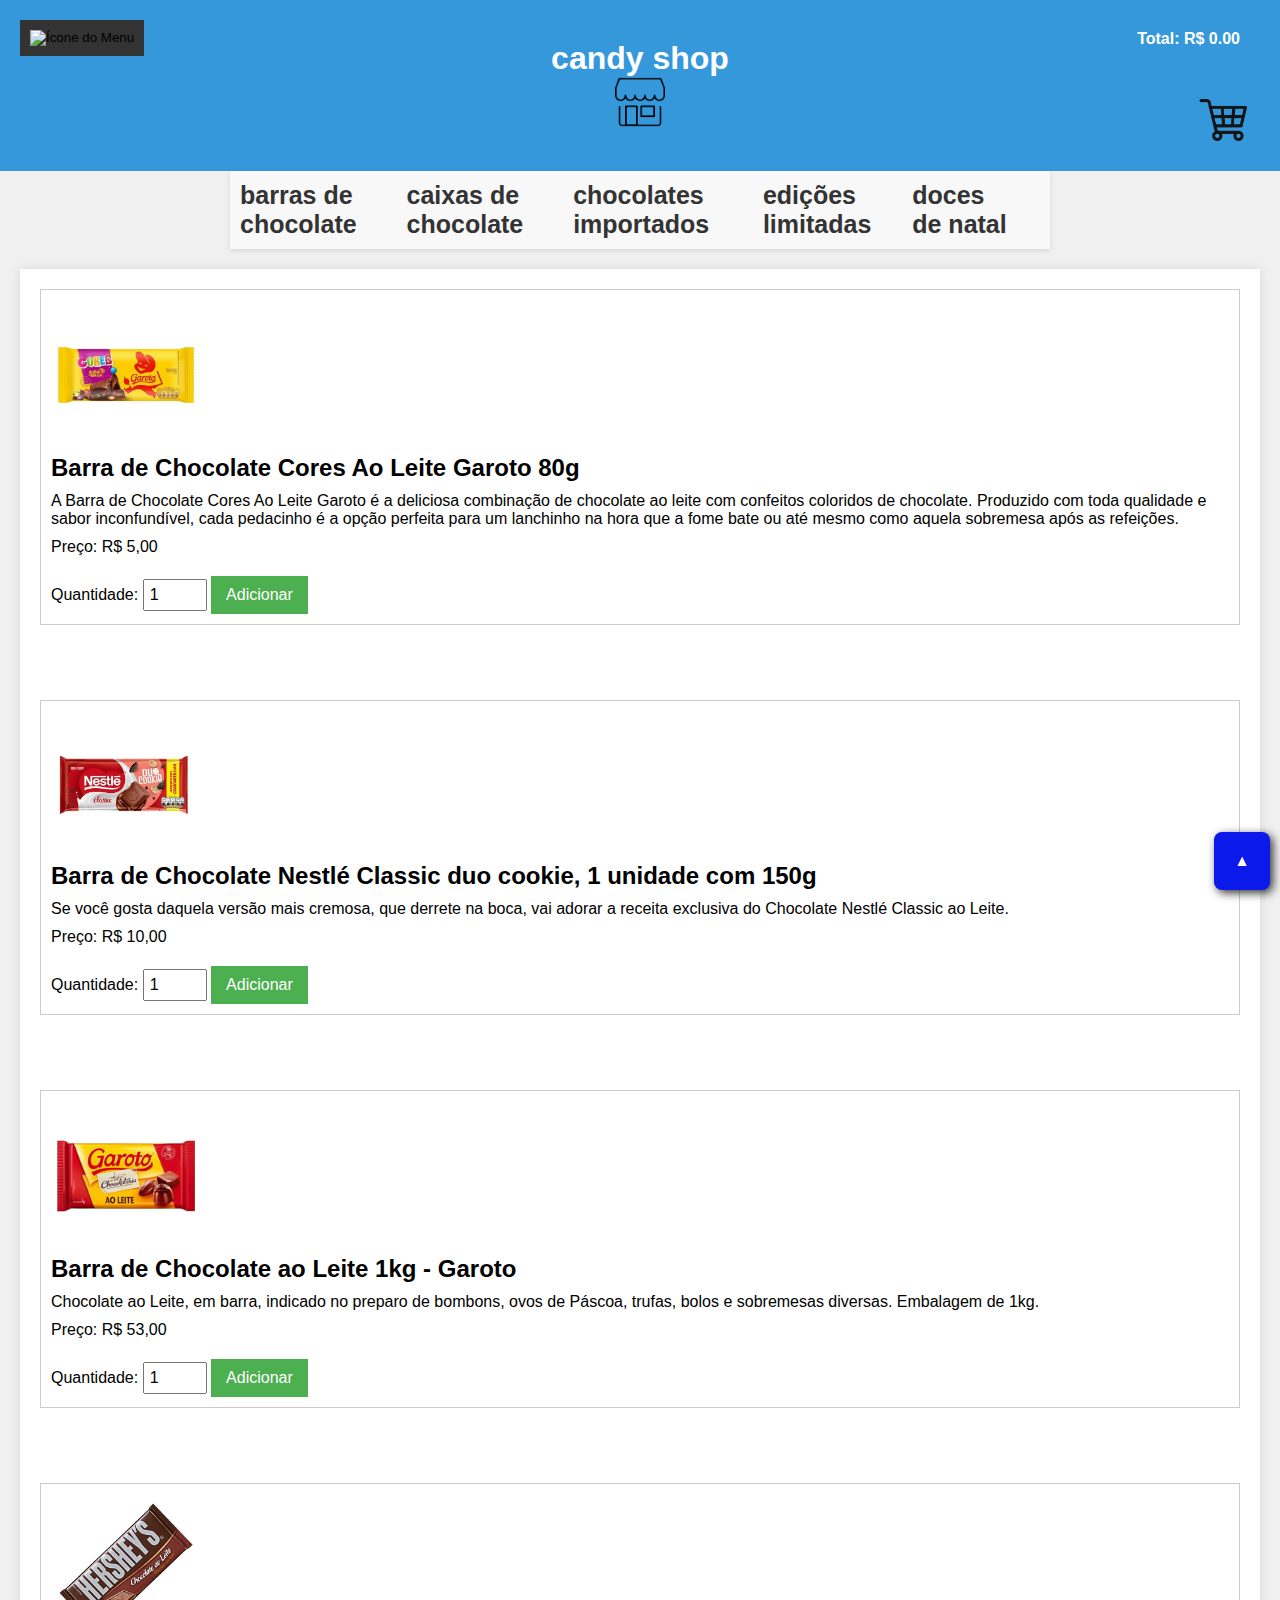
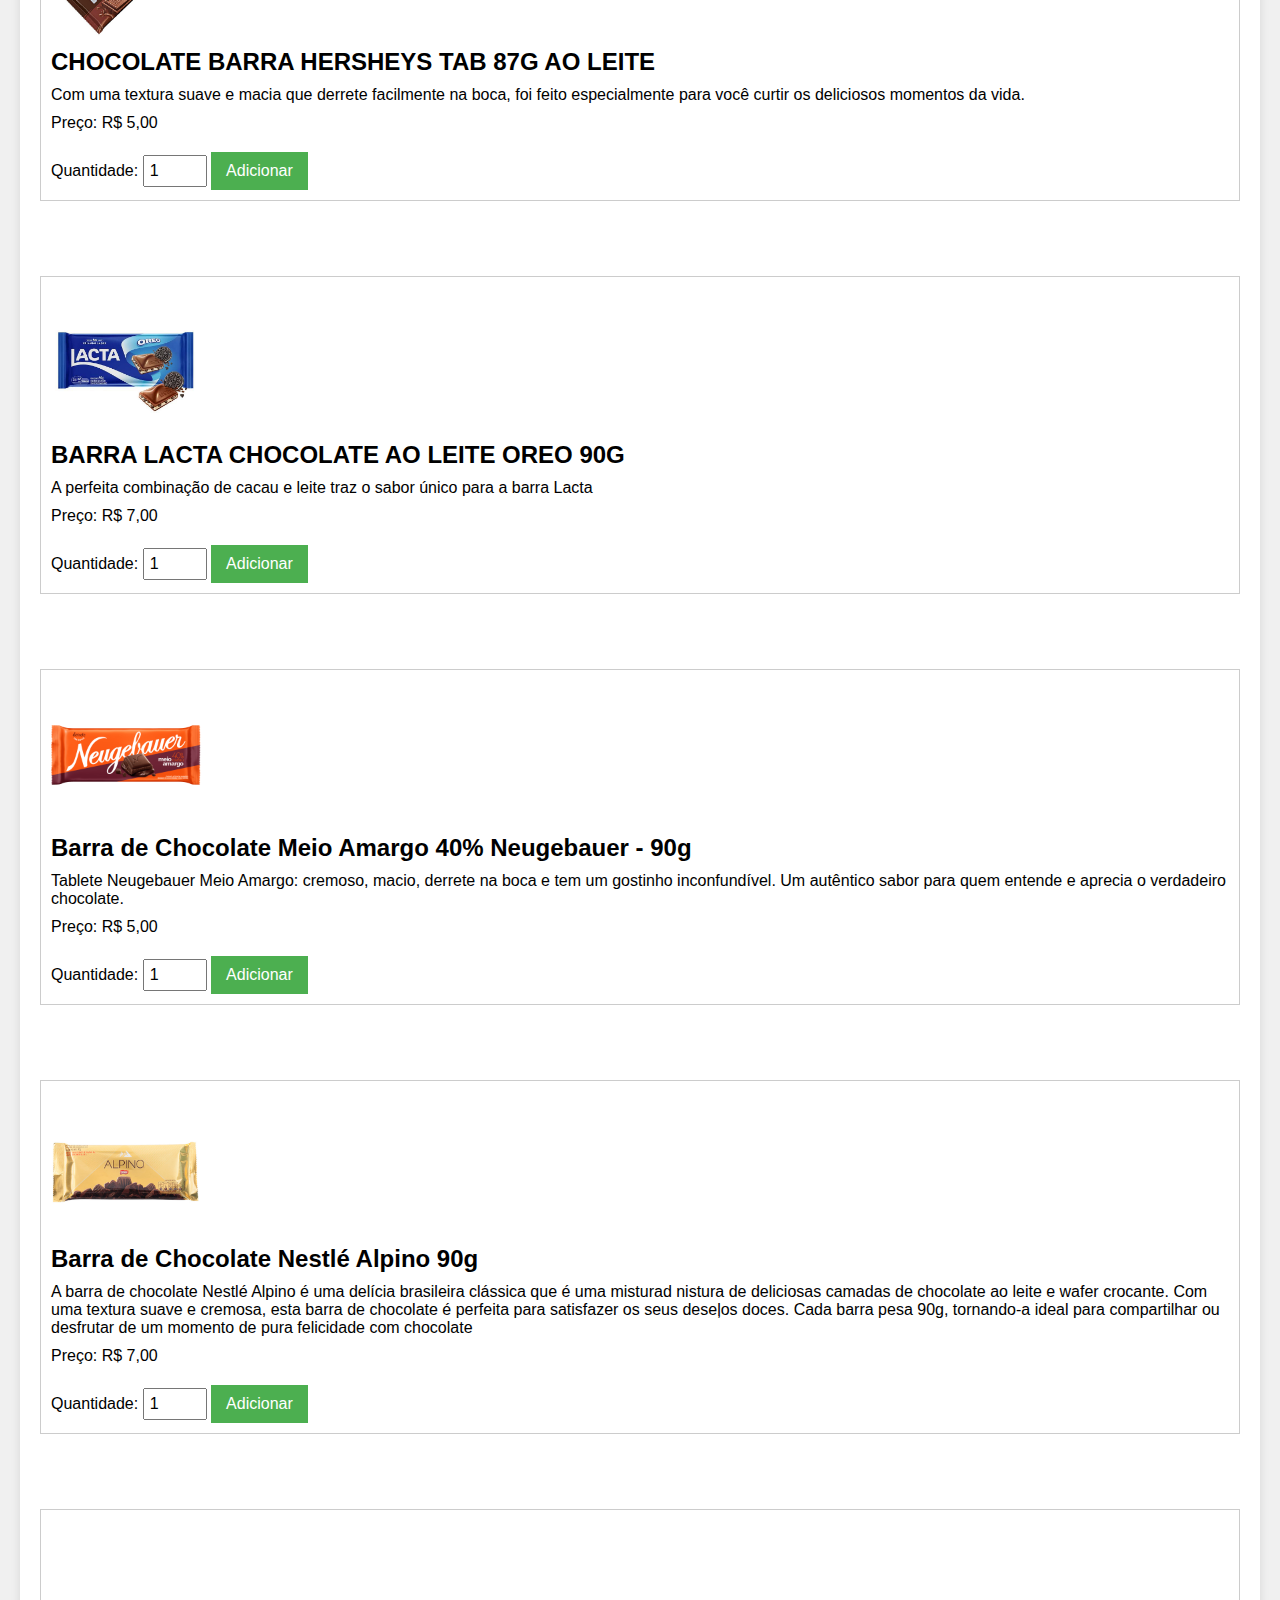
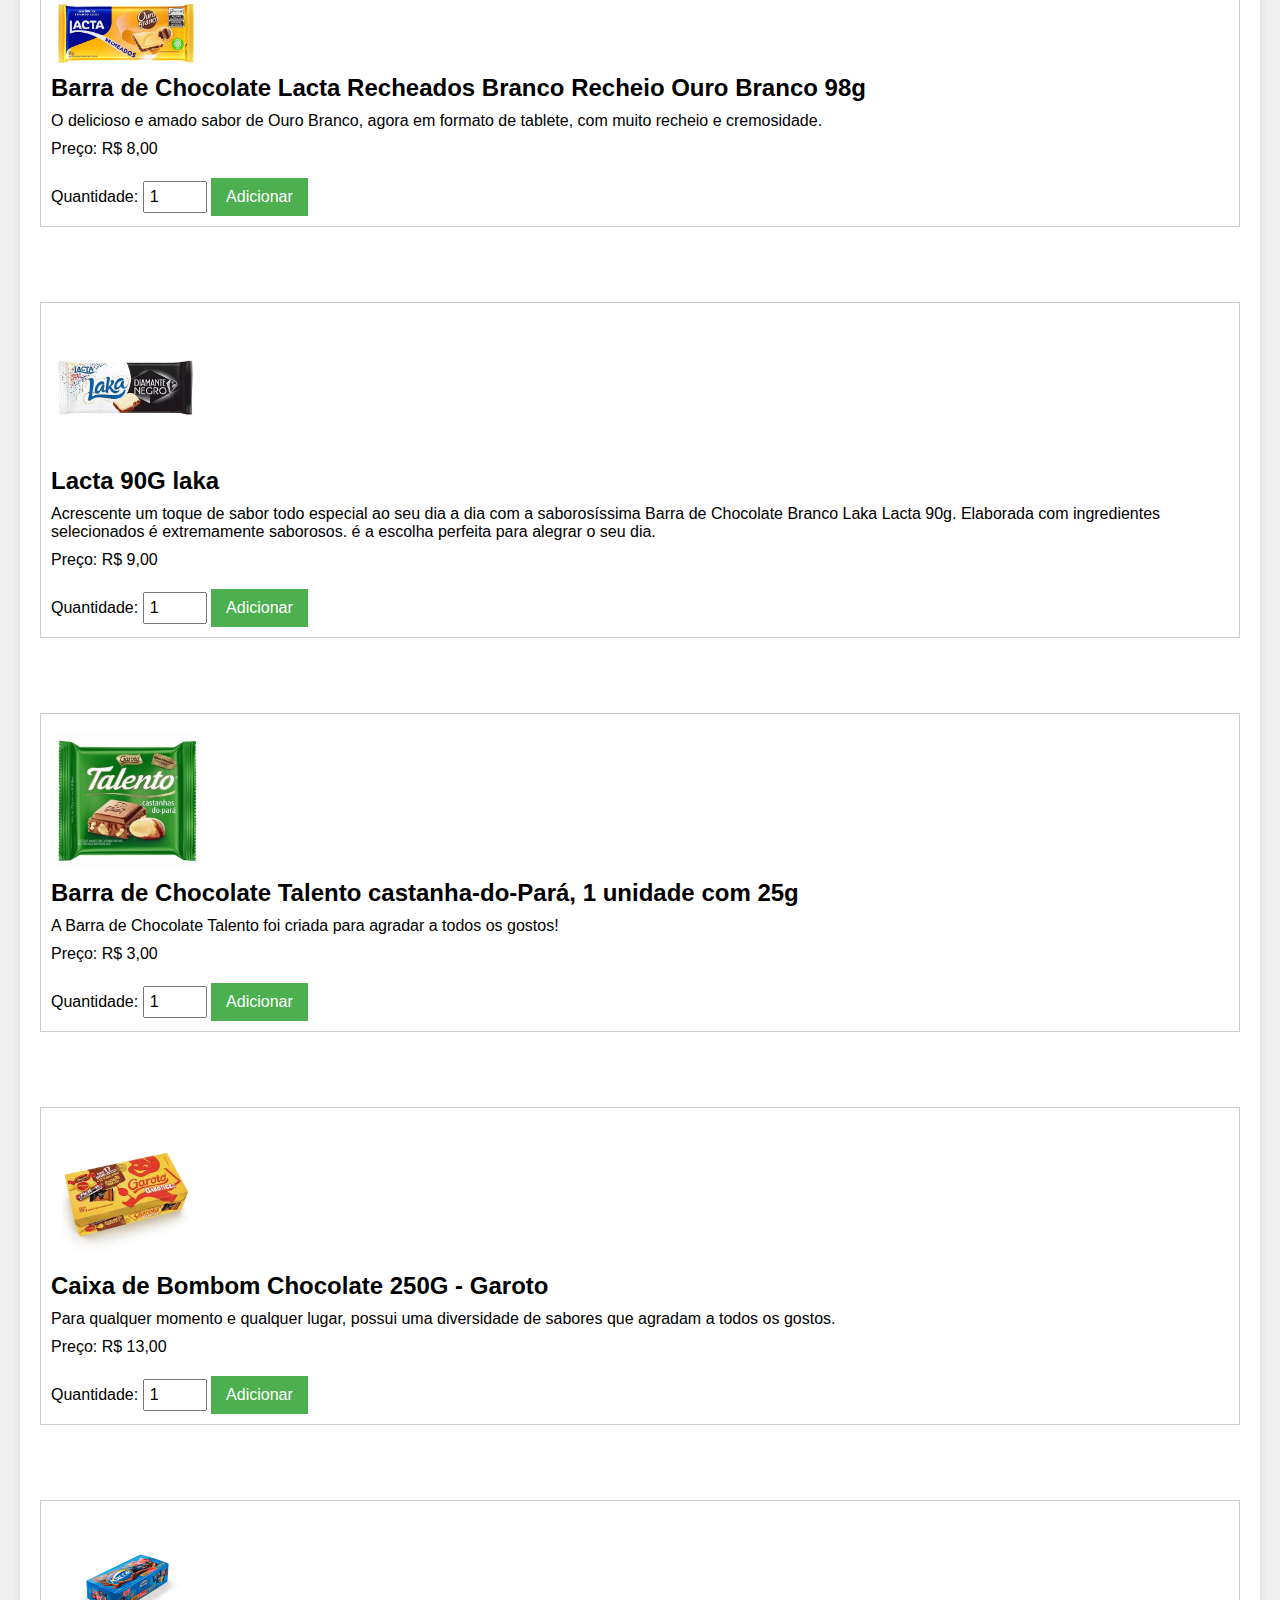
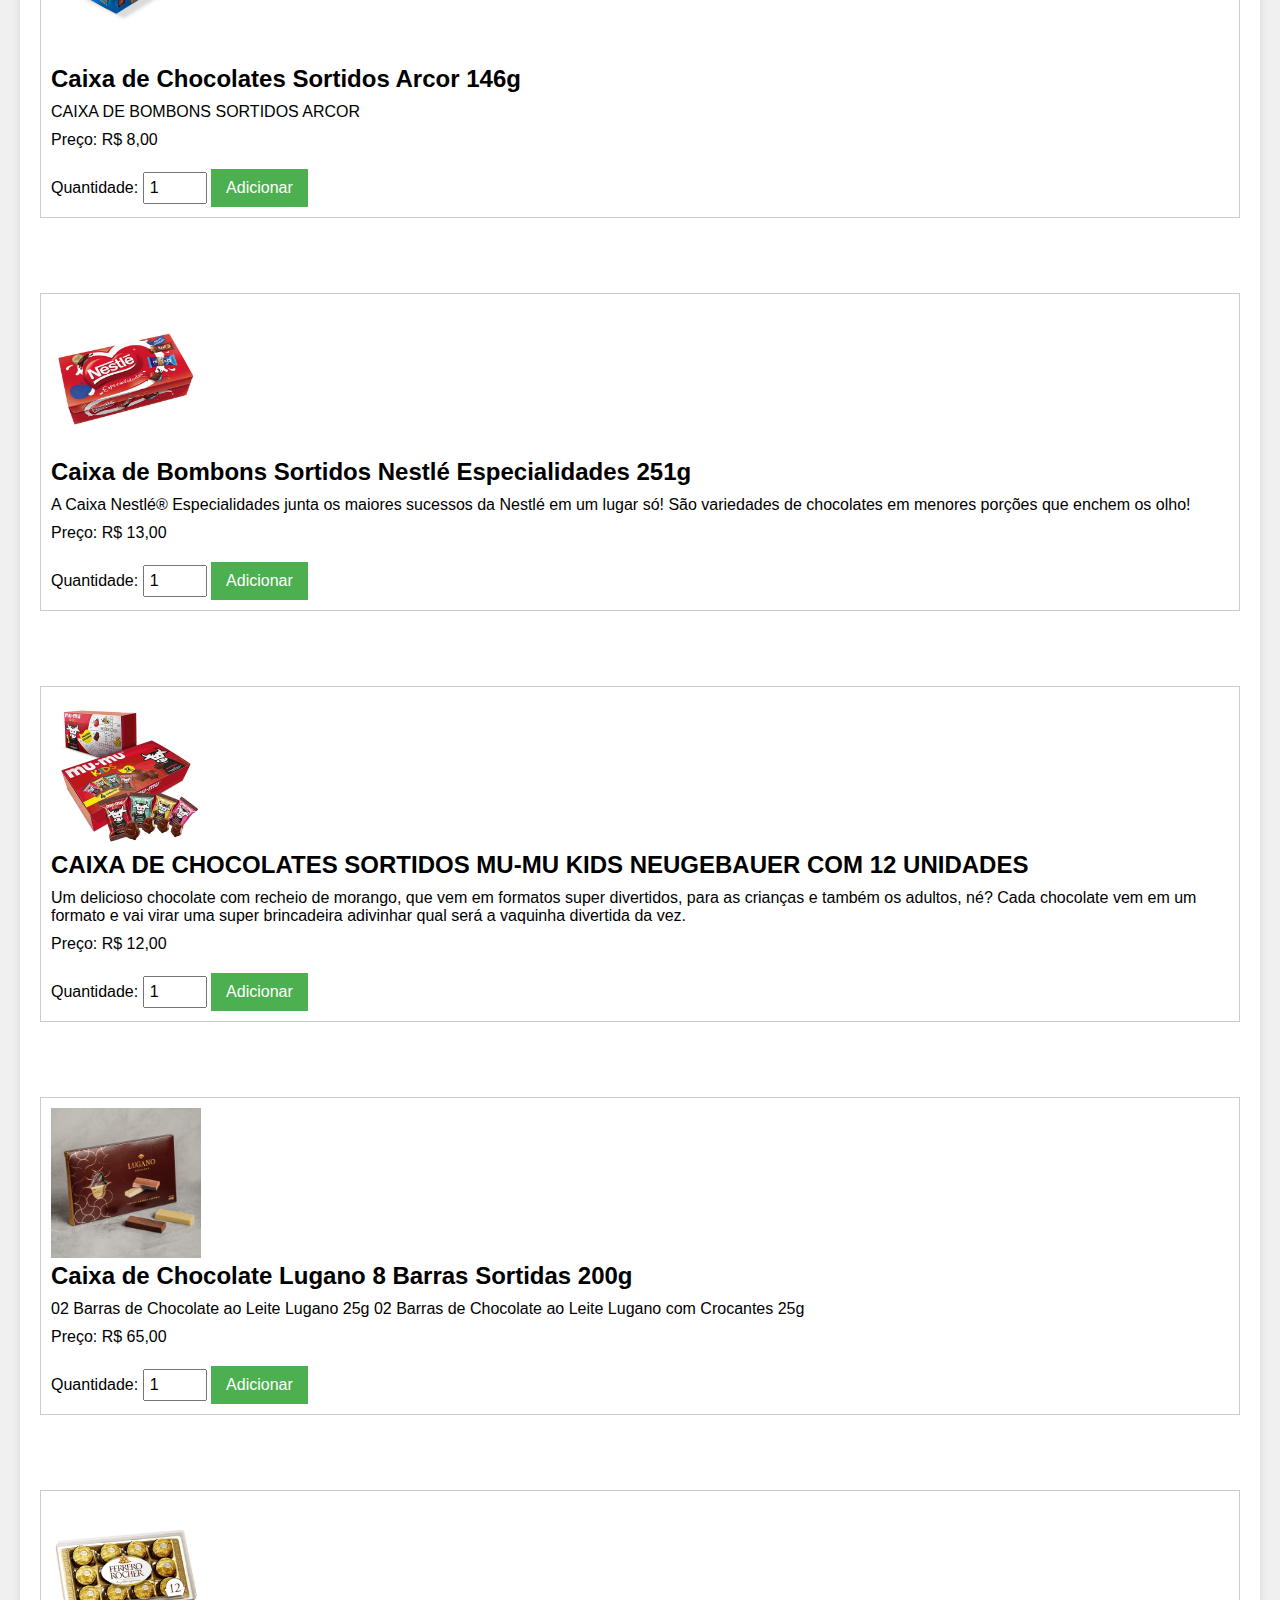
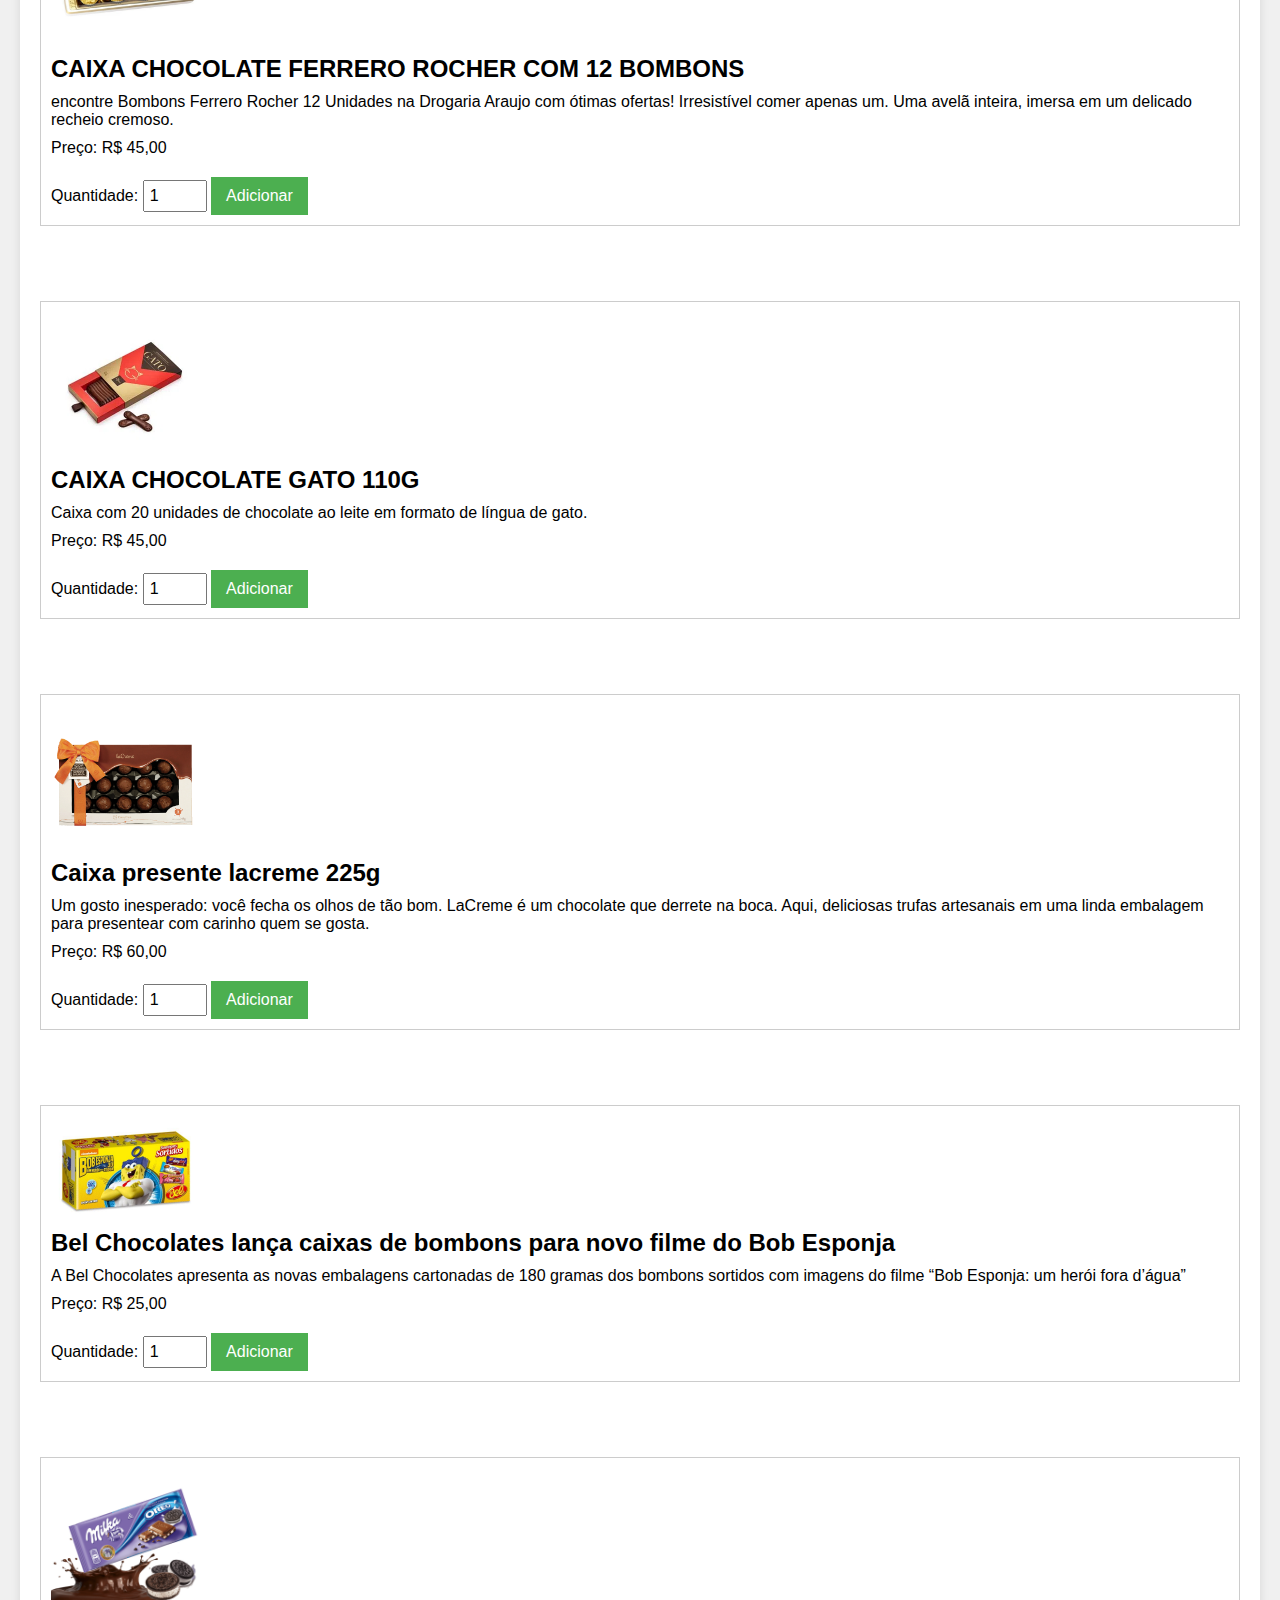
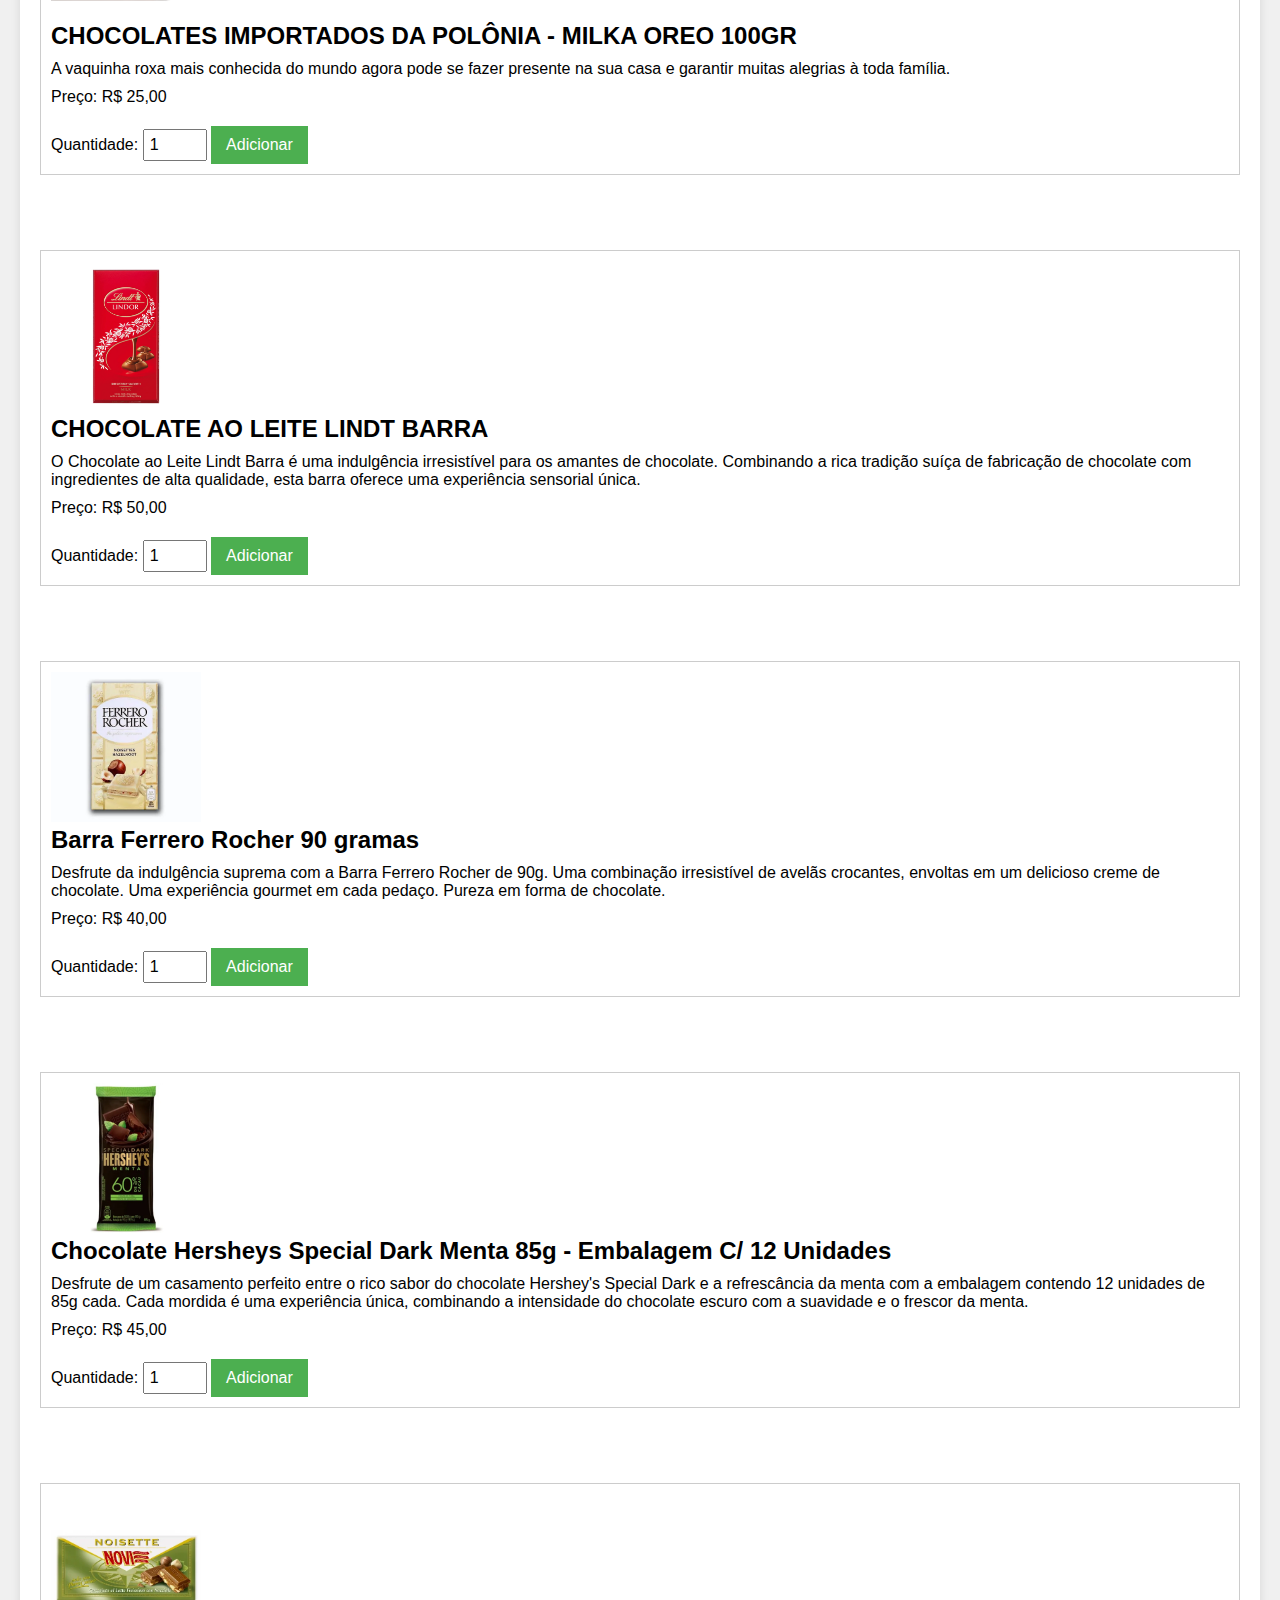
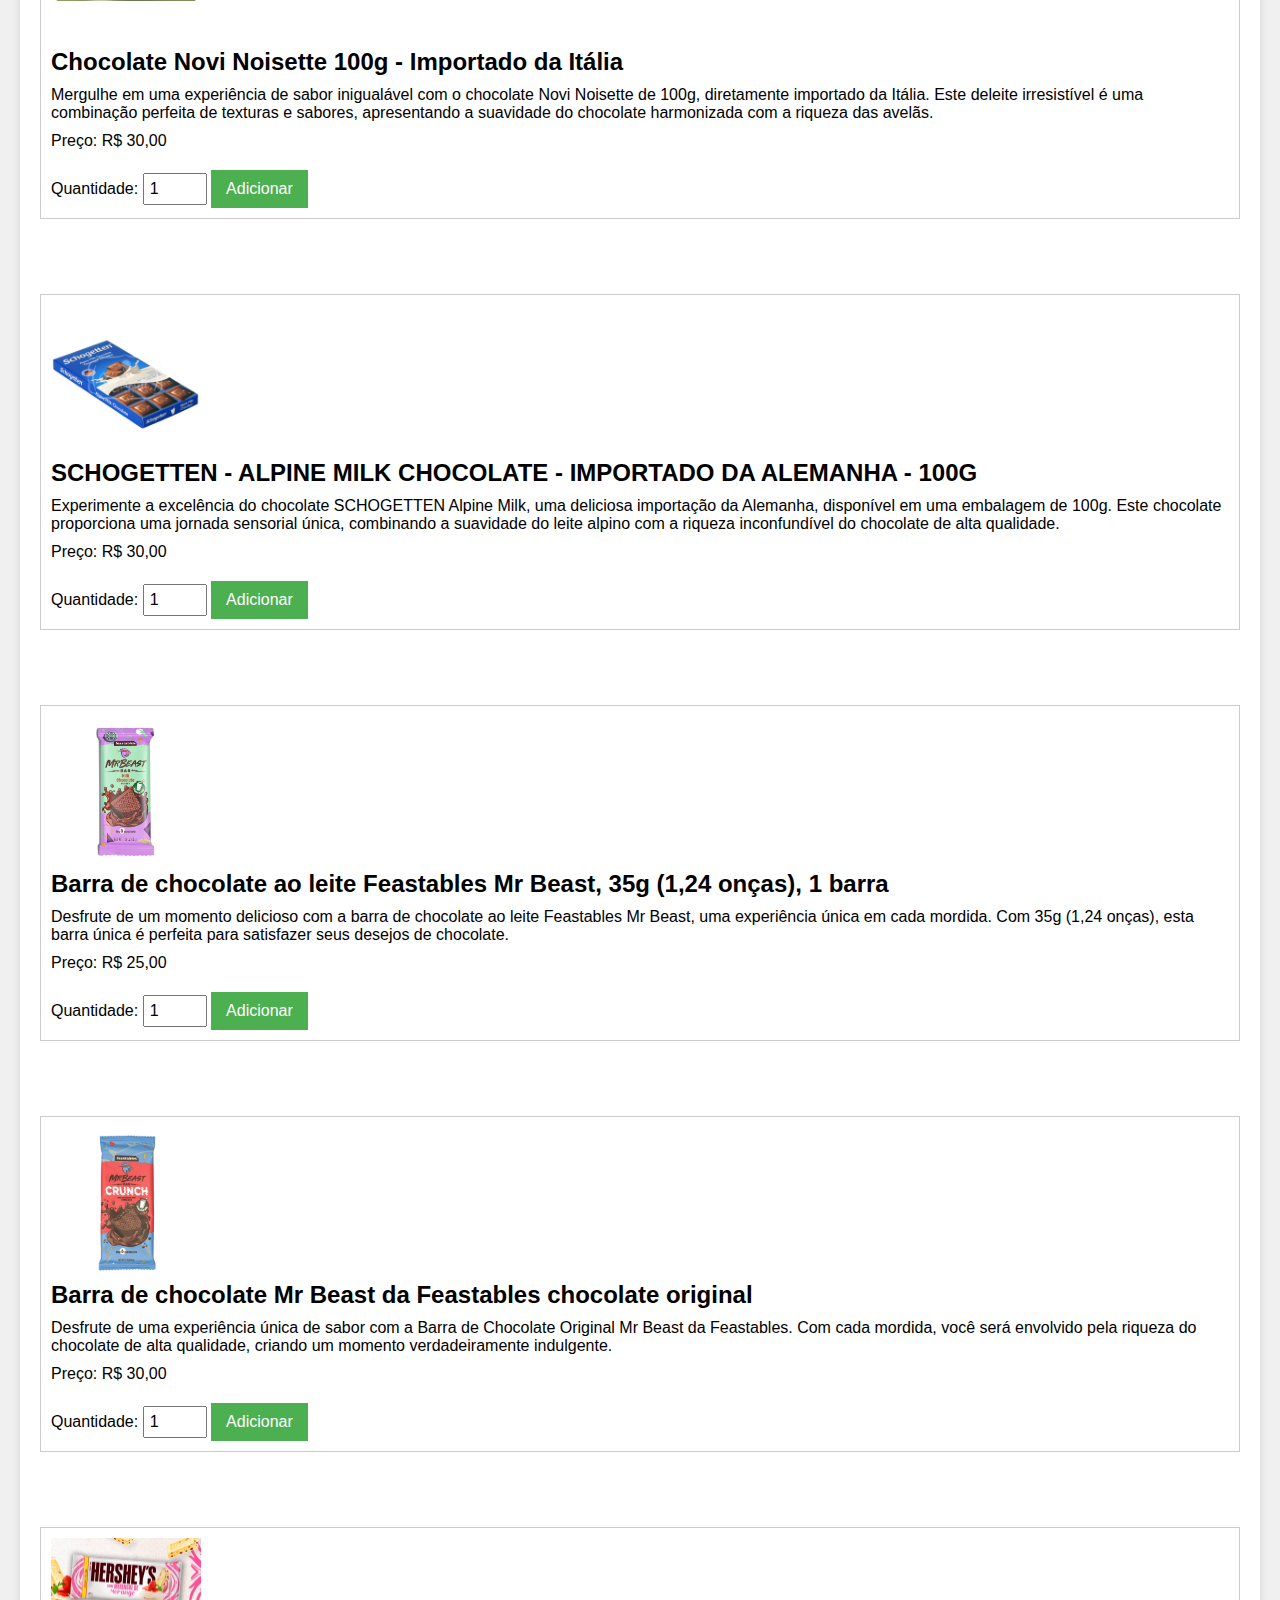
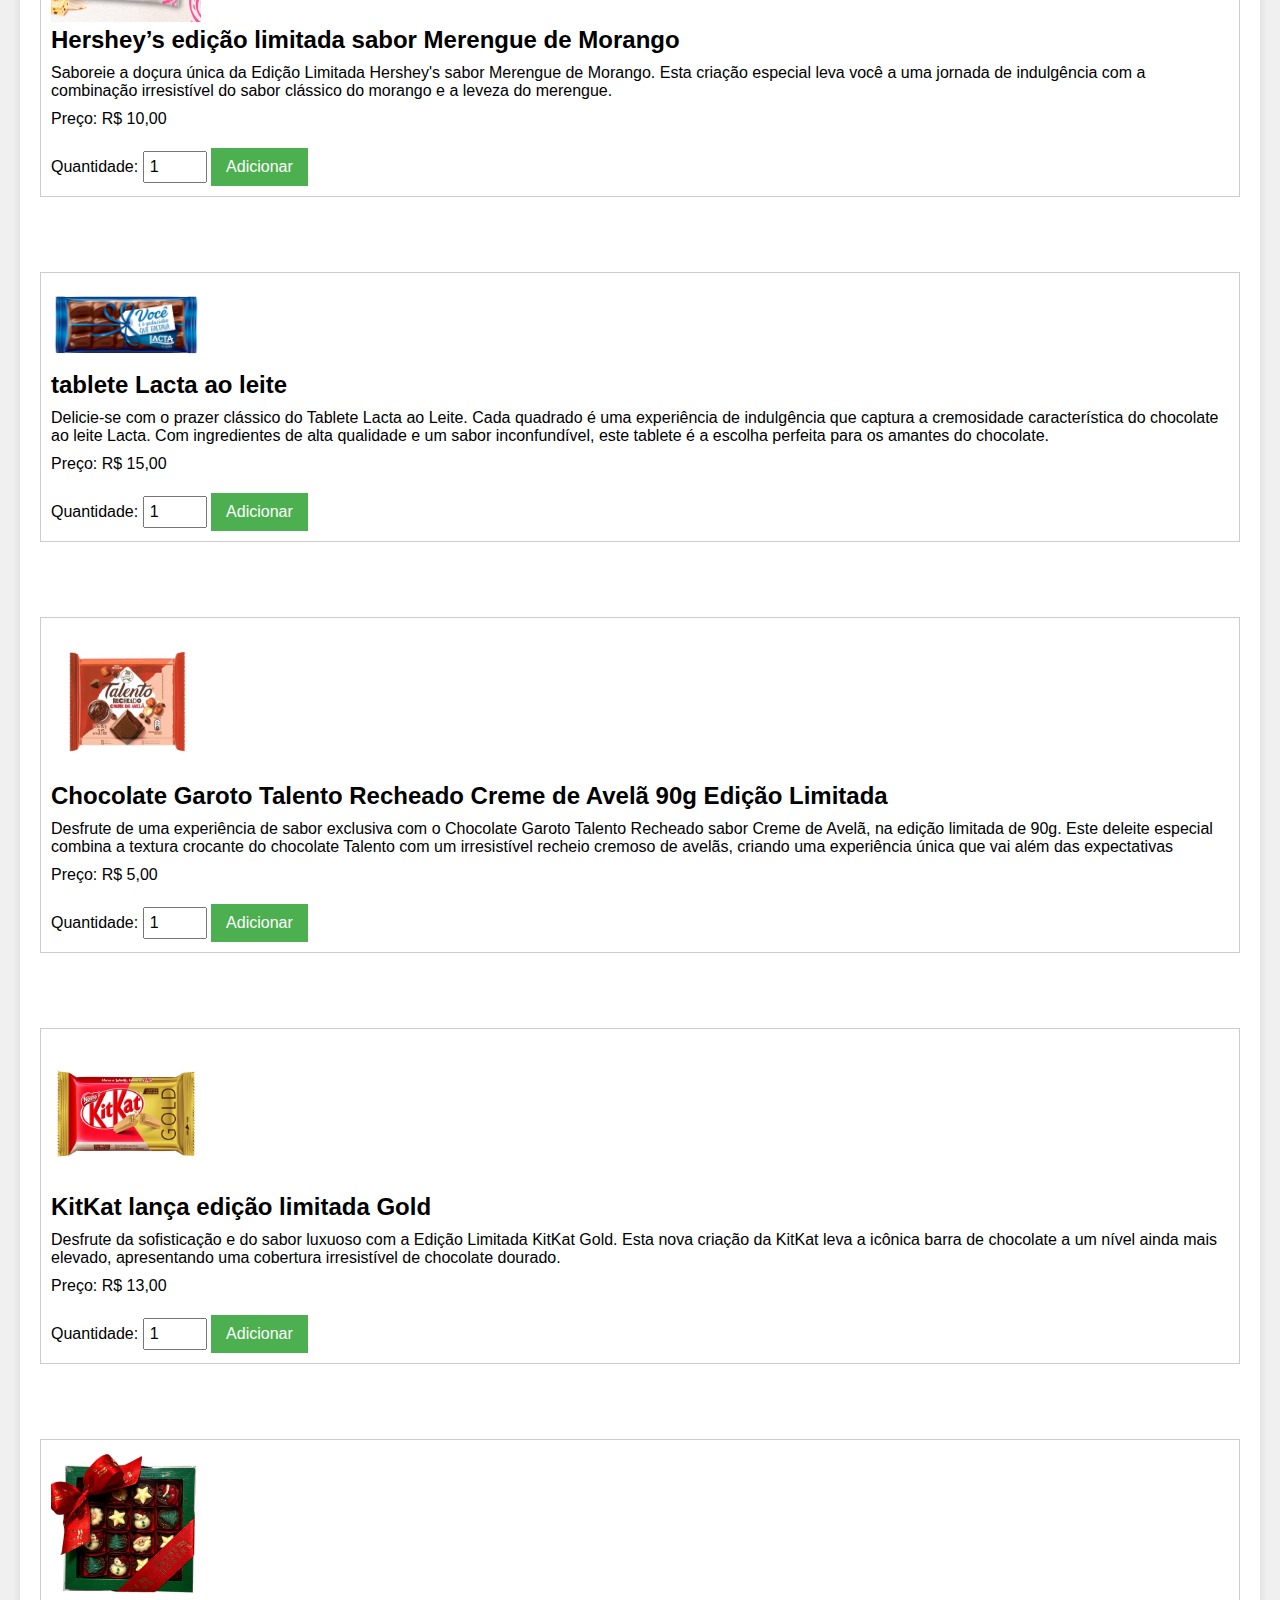
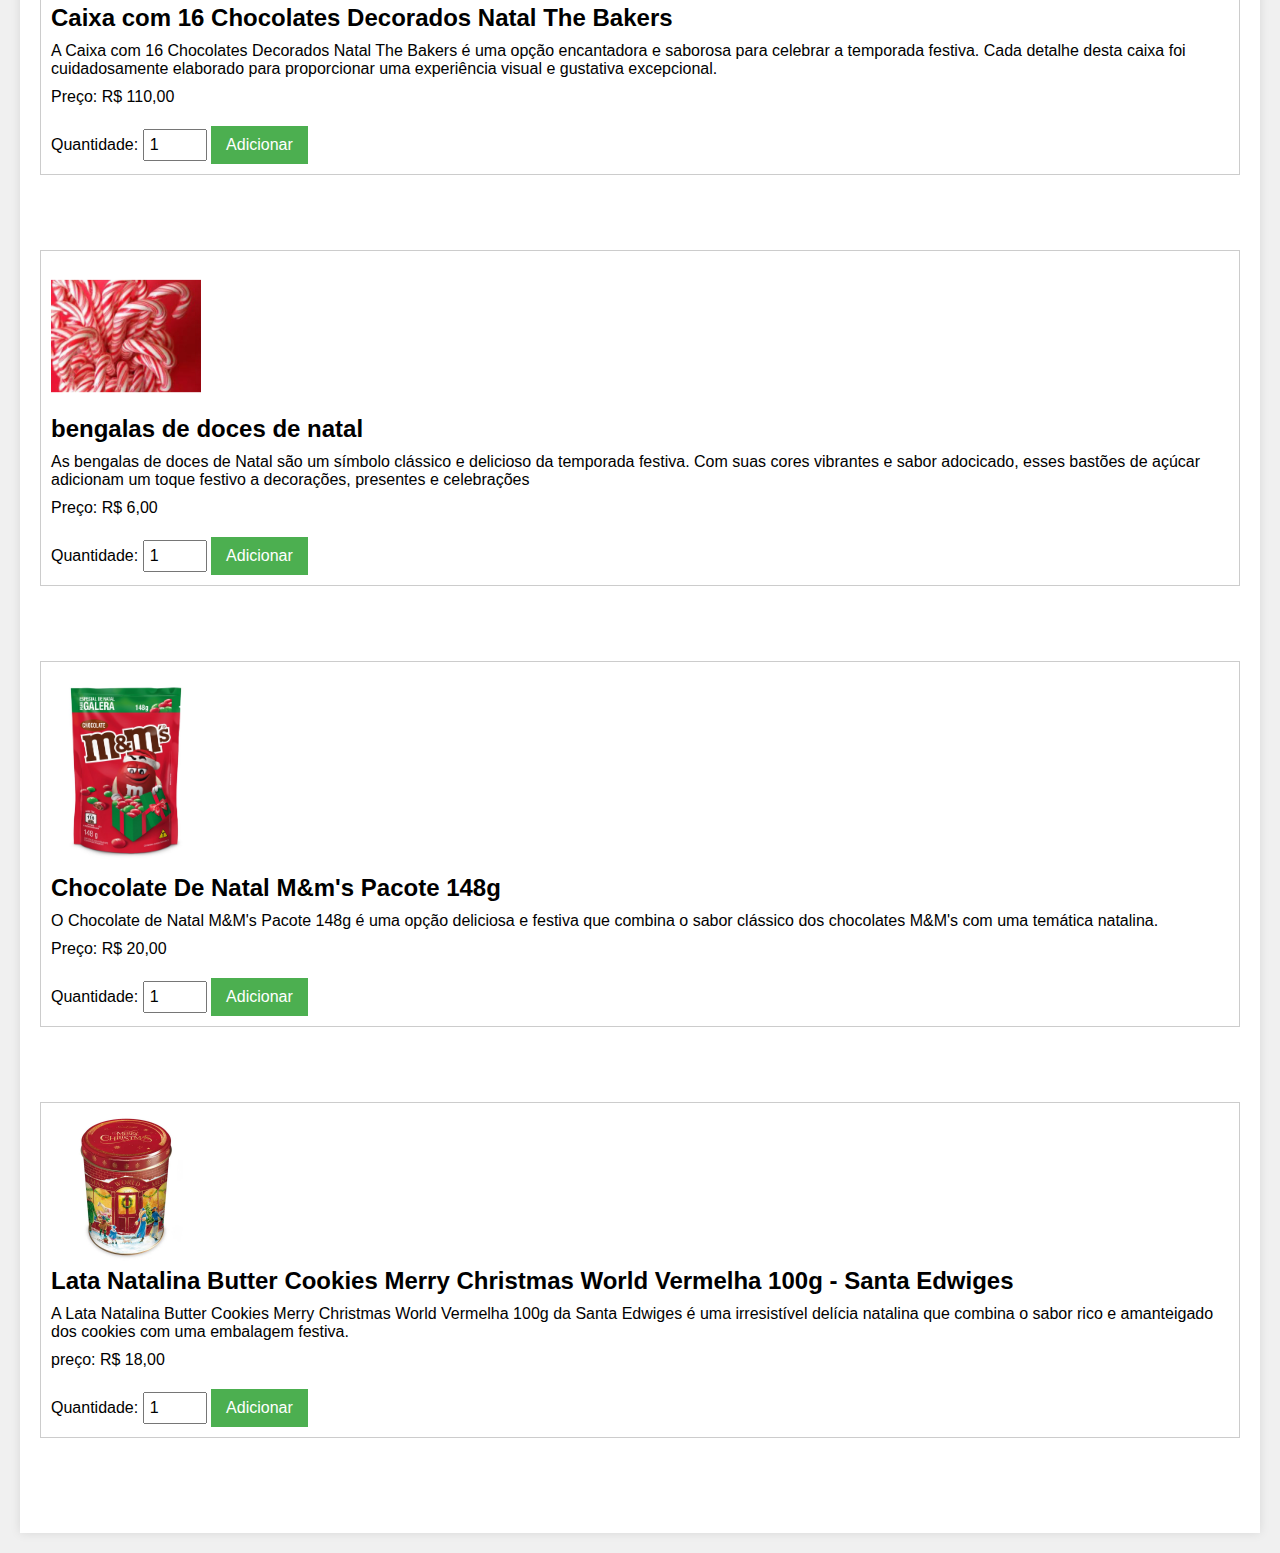
==== commit 9b6676c5: "Update index.html" ====
--- a/index.html
+++ b/index.html
@@ -406,7 +406,7 @@
             <button class="adicionar-ao-total oculto" data-preco="-18" onclick="removerItem(this)">Remover</button>
         </div>
         <a href="carinho.html" target="_self" class="botao-imagem">
-            <img src="c:Users\welly\Pictures\becap. projeto mercado de doçes\mescado\index.html2\imagens\istockphoto-1206806317-612x612-removebg-preview.png" width="70px" alt="">
+            <img src="imagens/istockphoto-1206806317-612x612-removebg-preview.png" width="70px" alt="">
         </a>
         
     <script src="calculadora.js"></script>
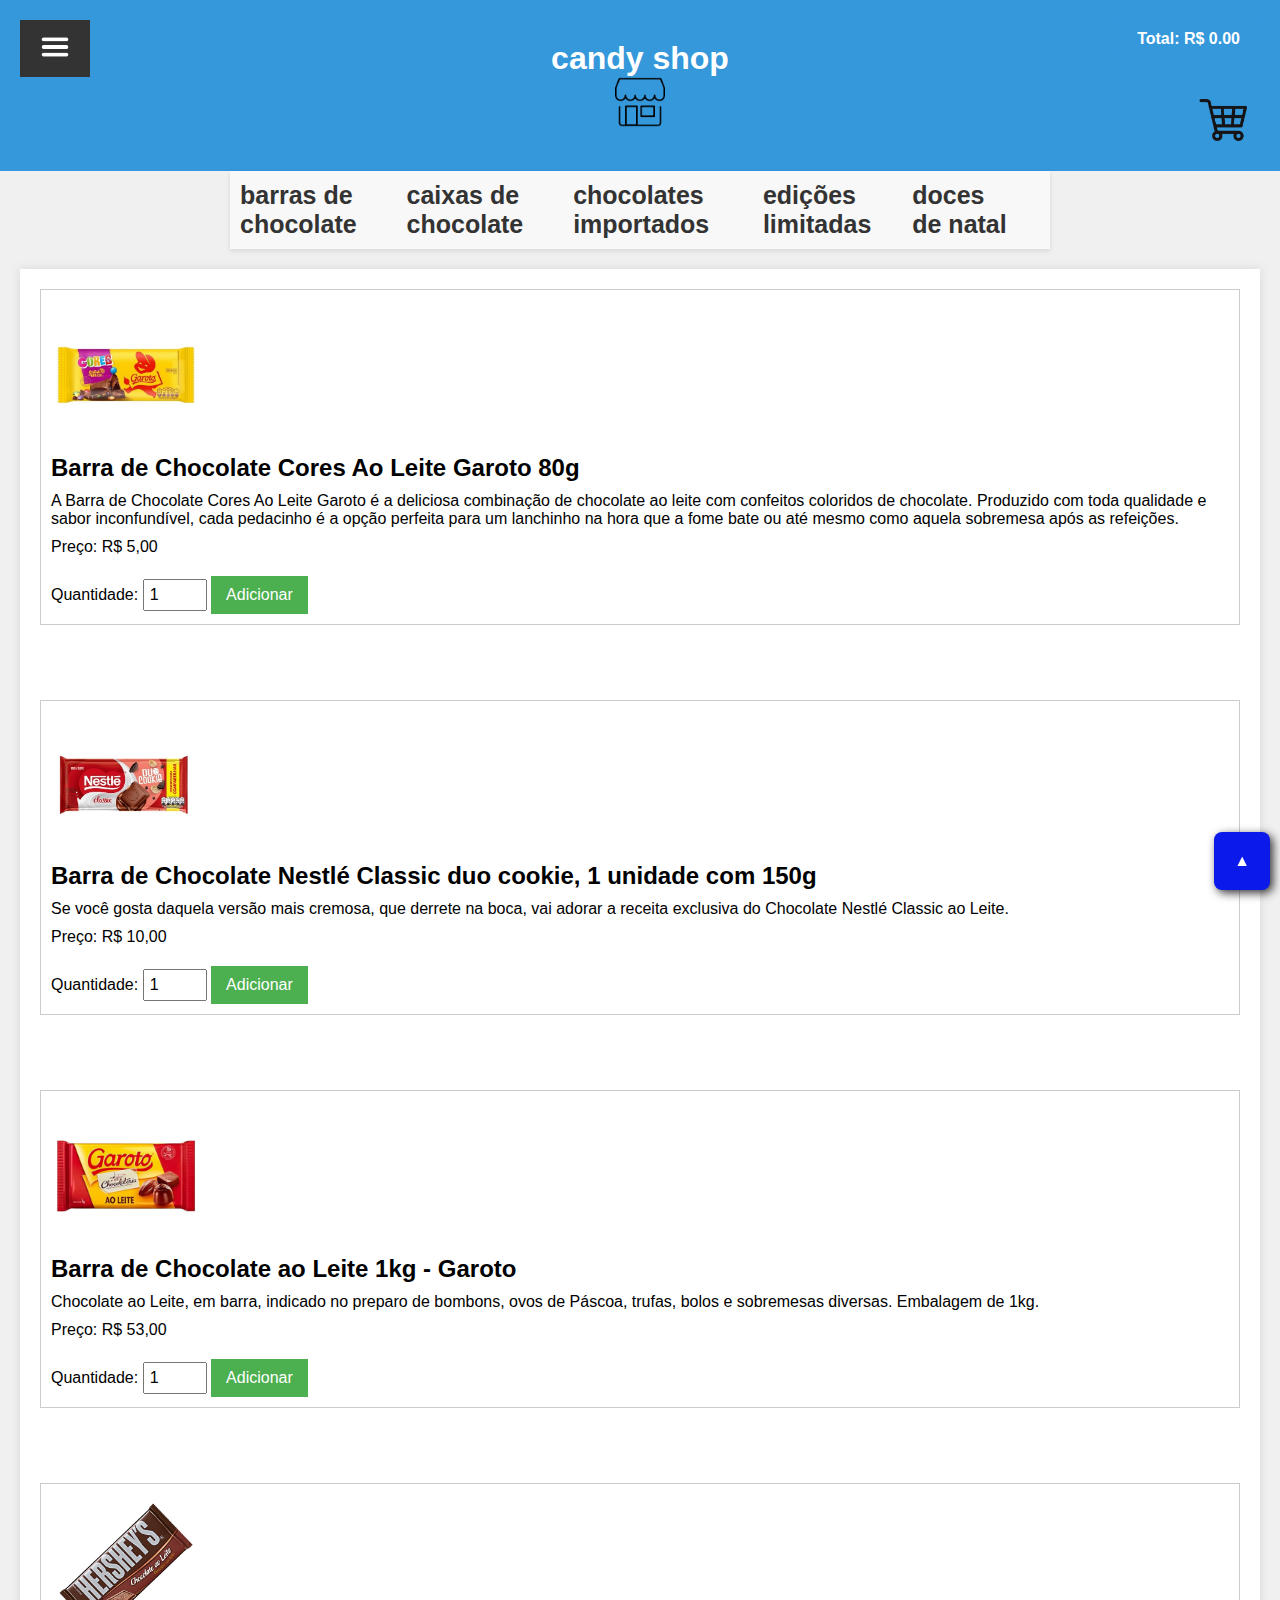
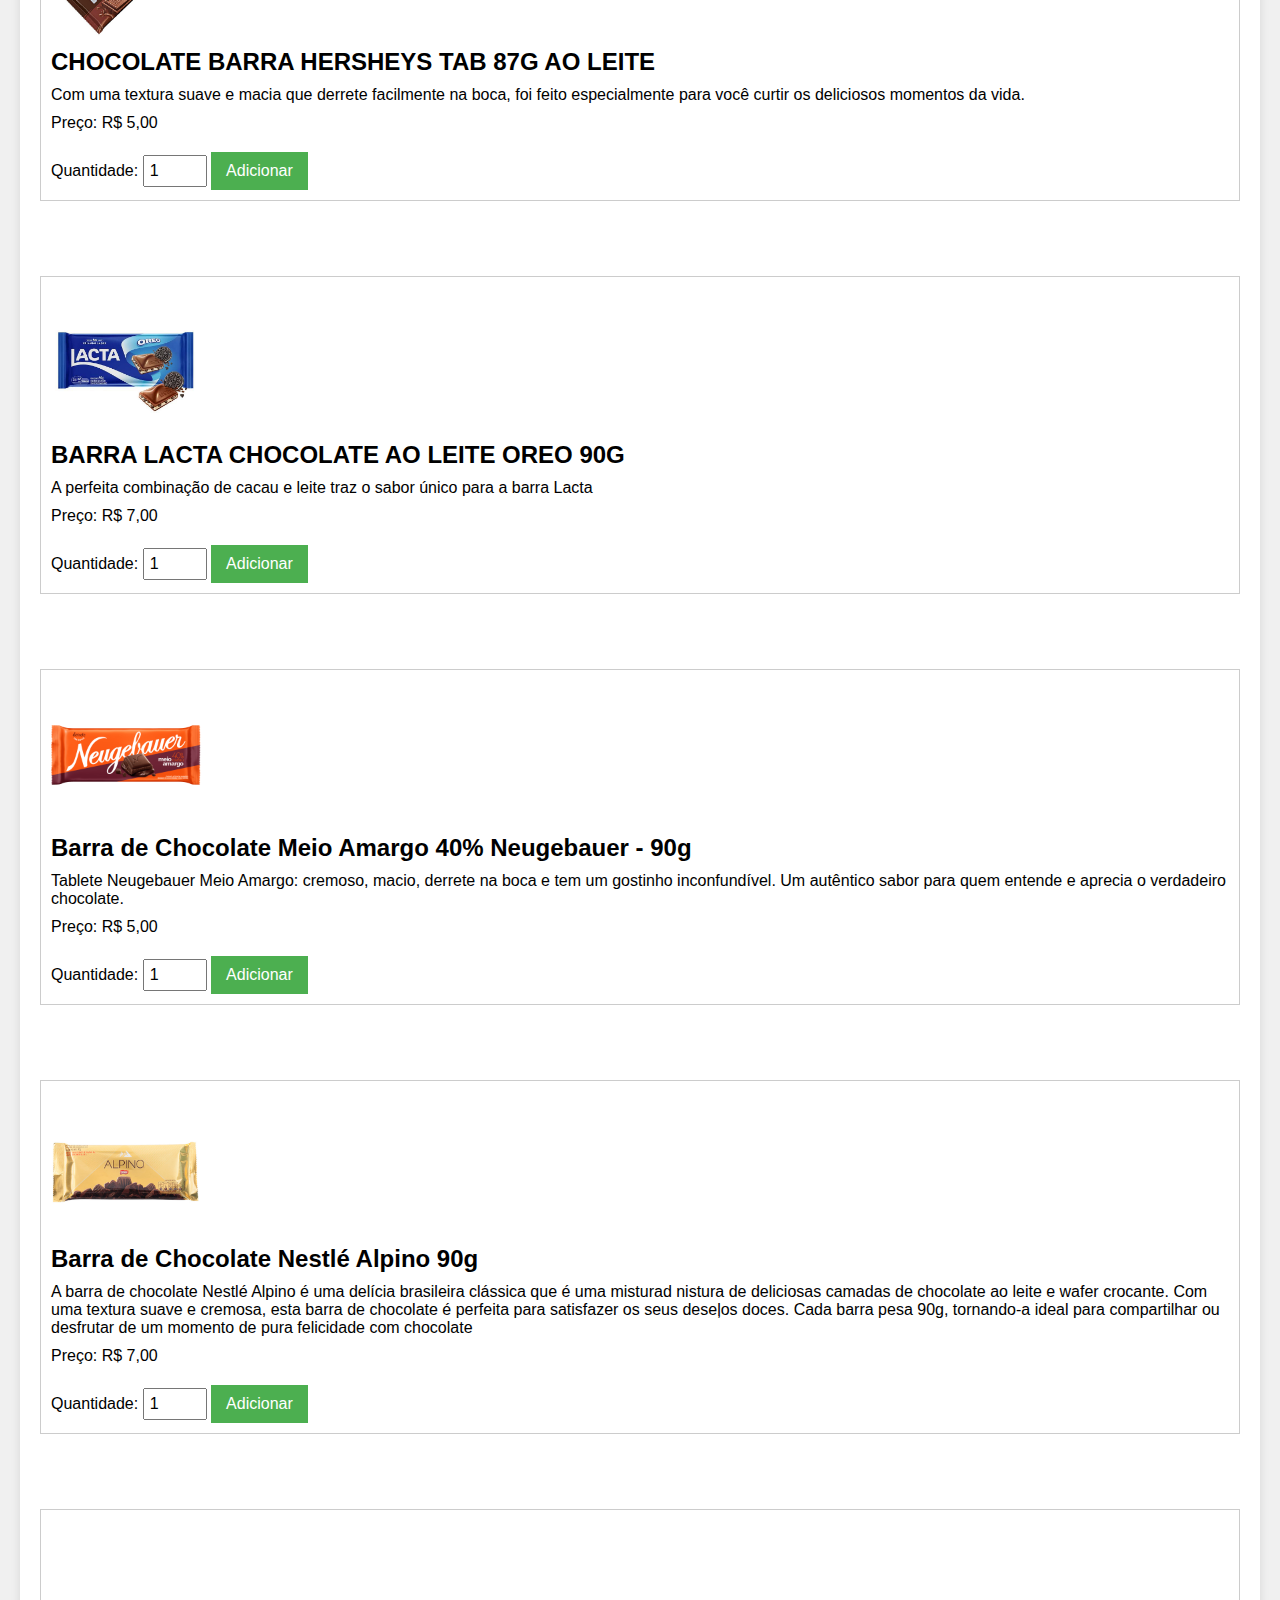
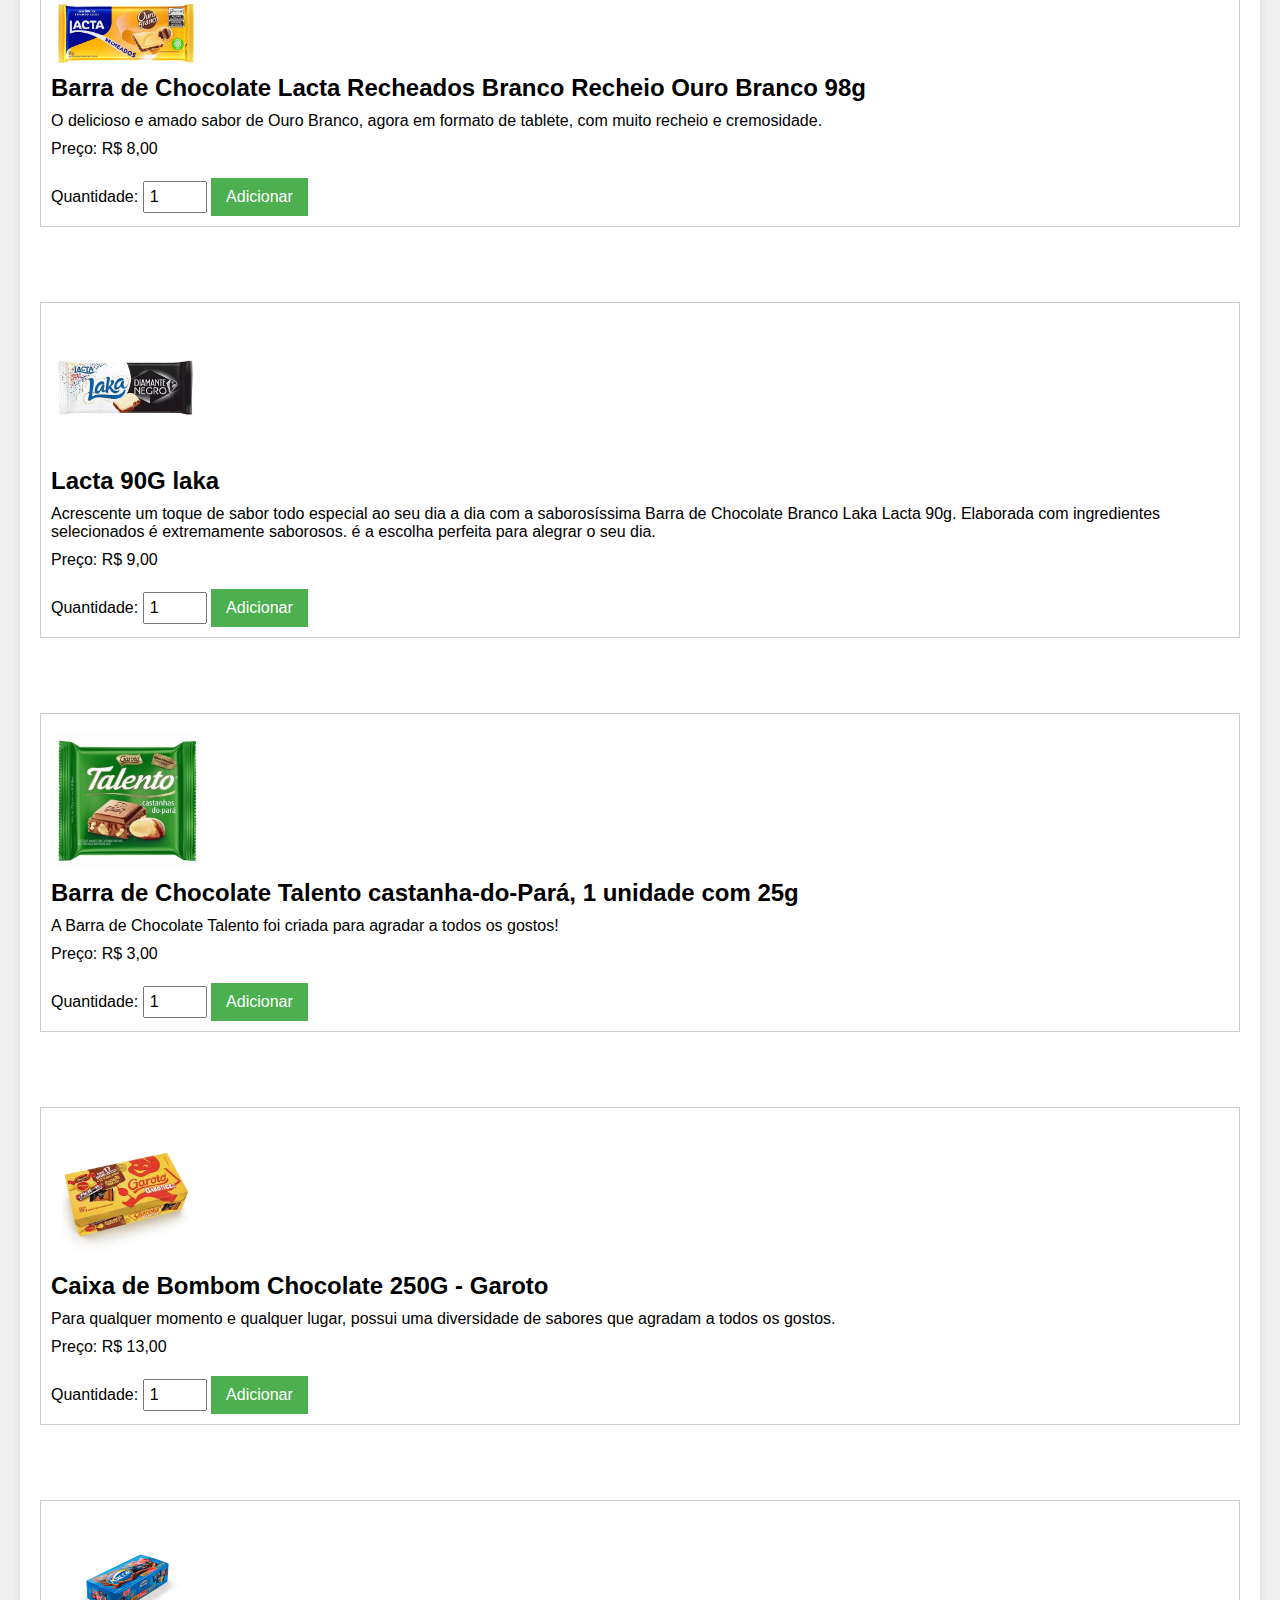
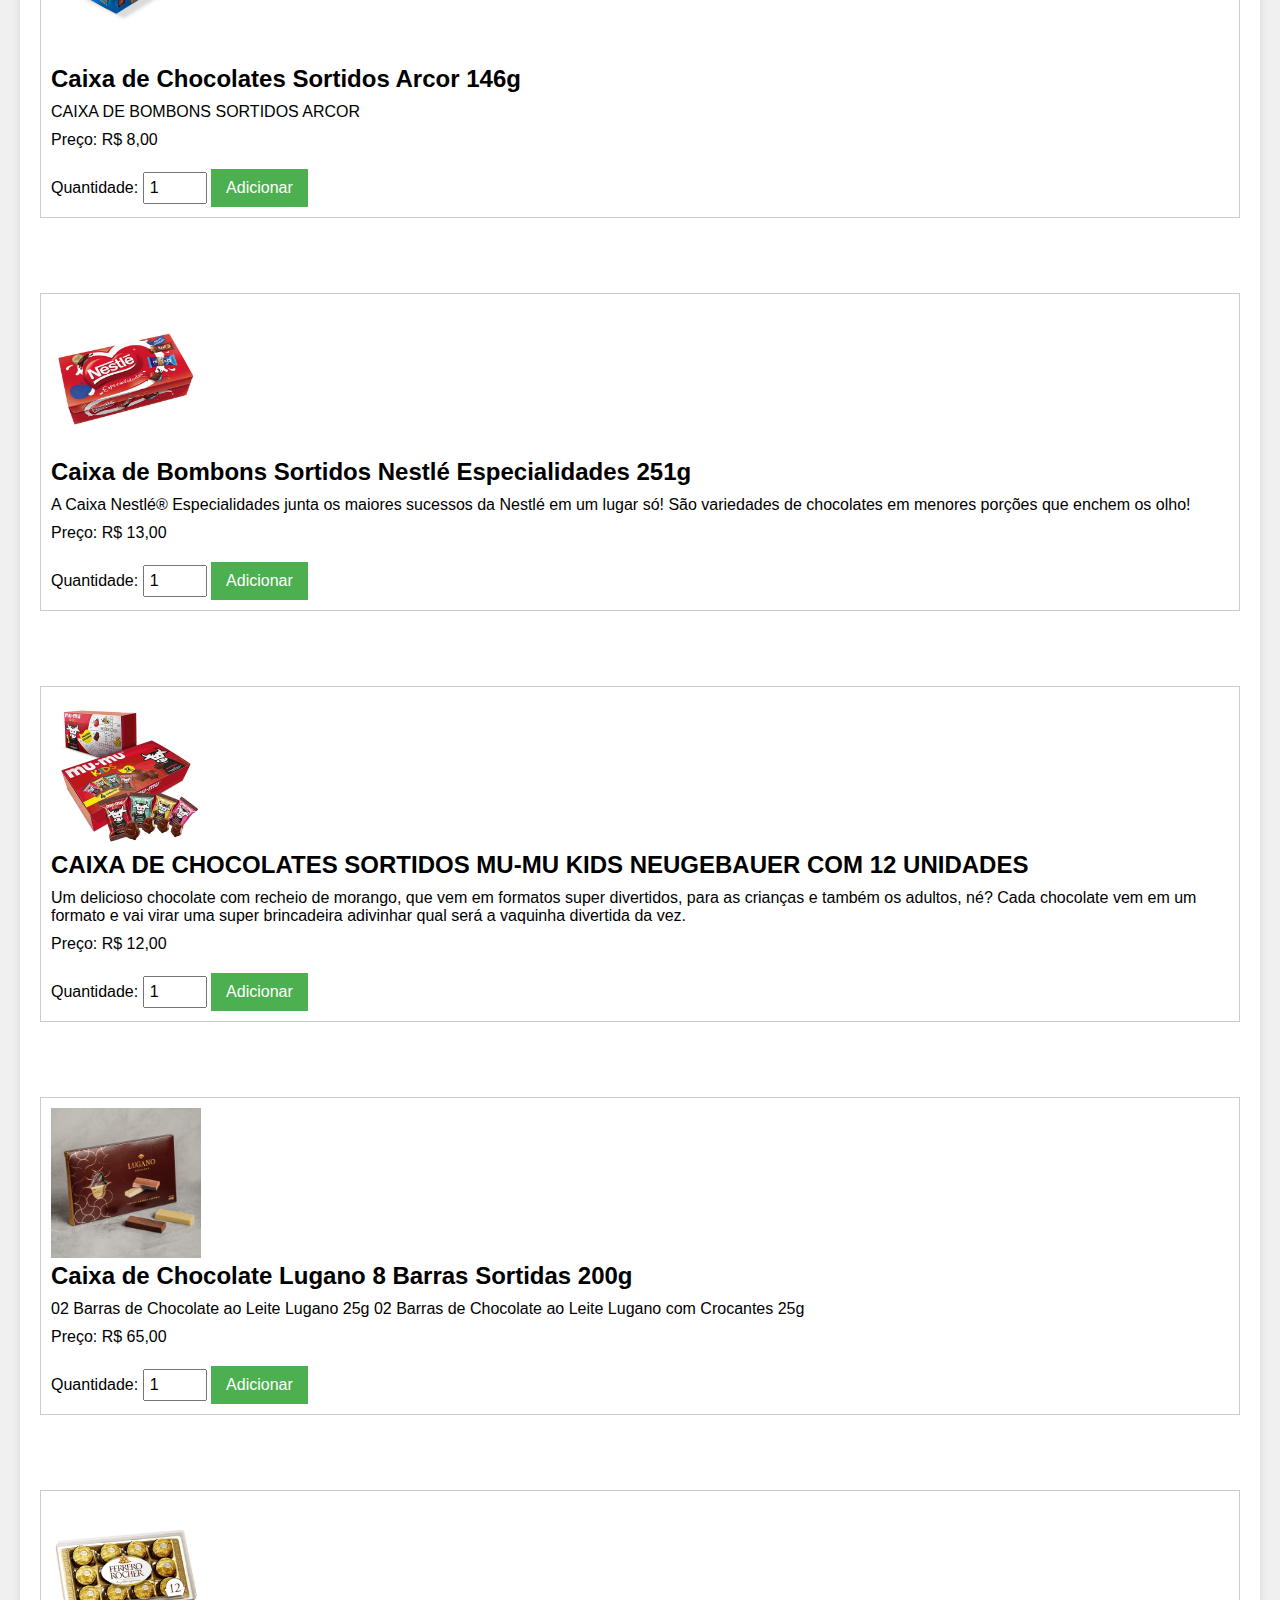
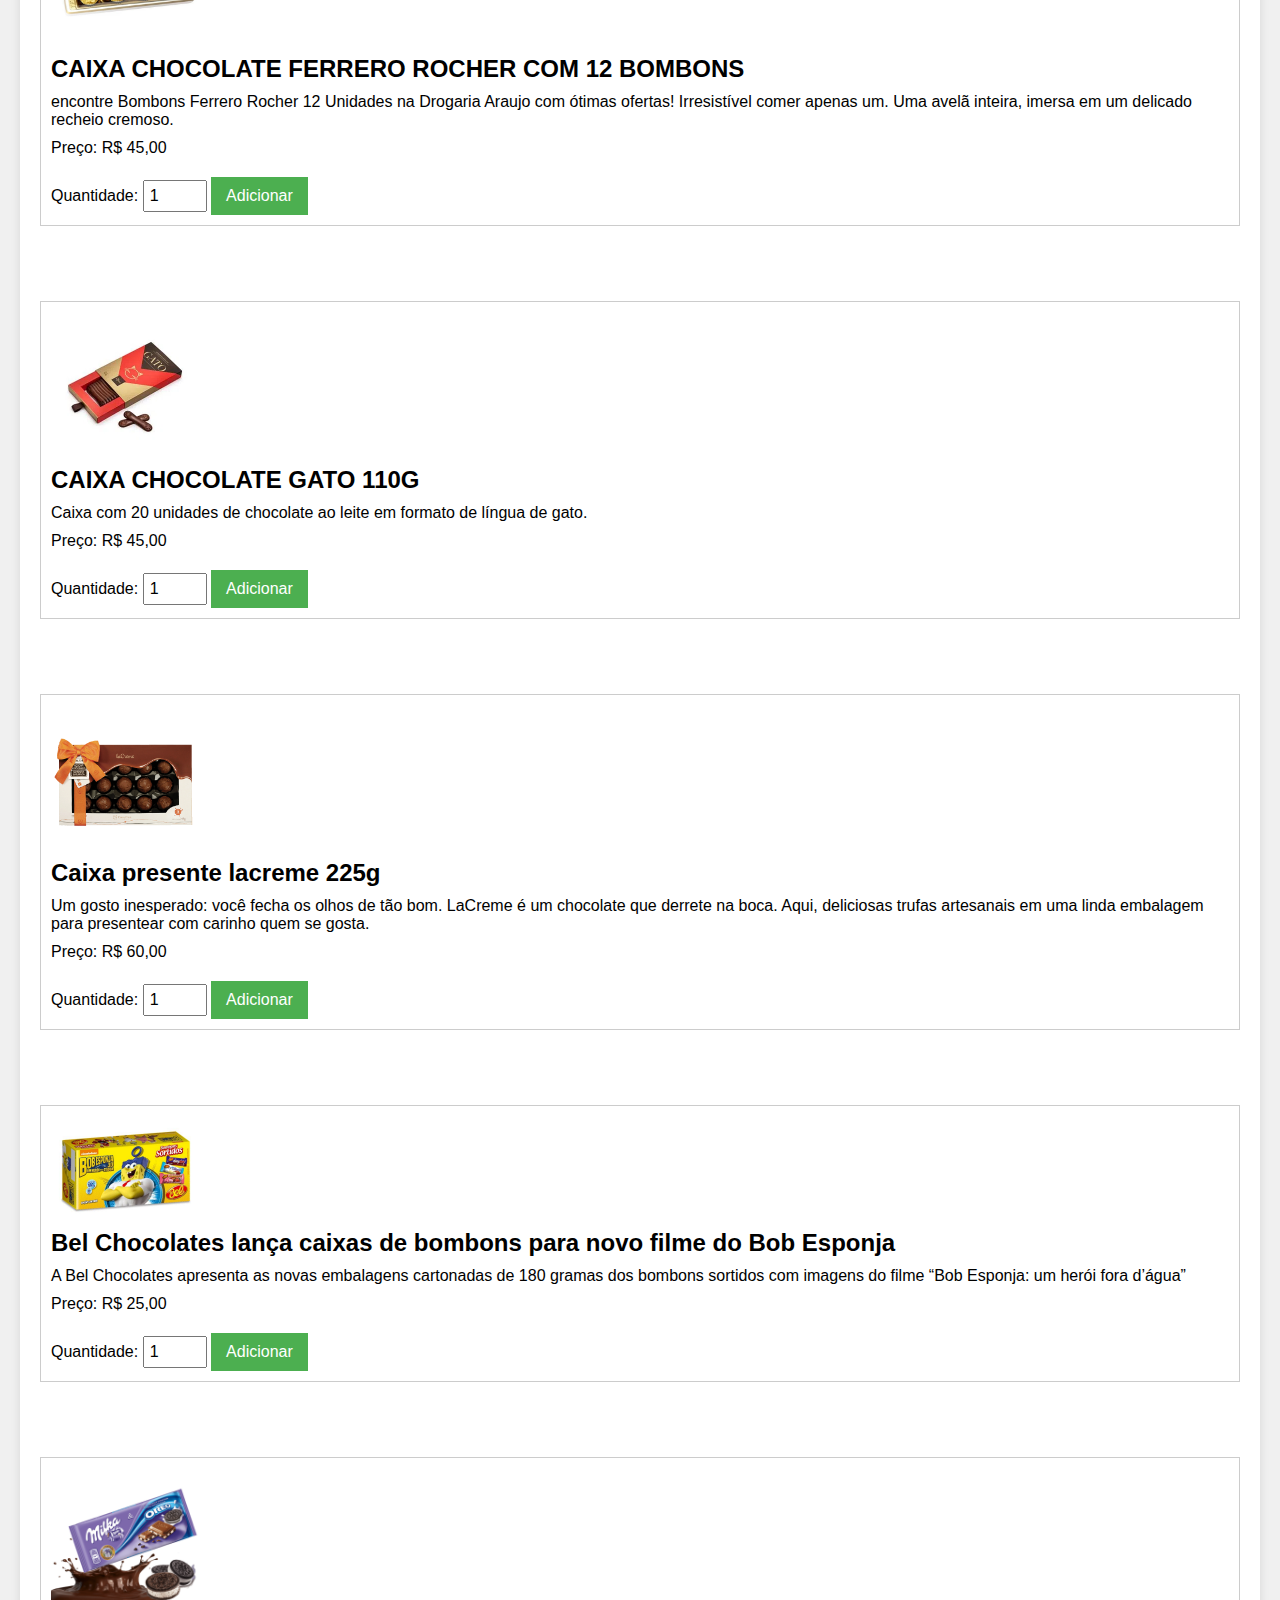
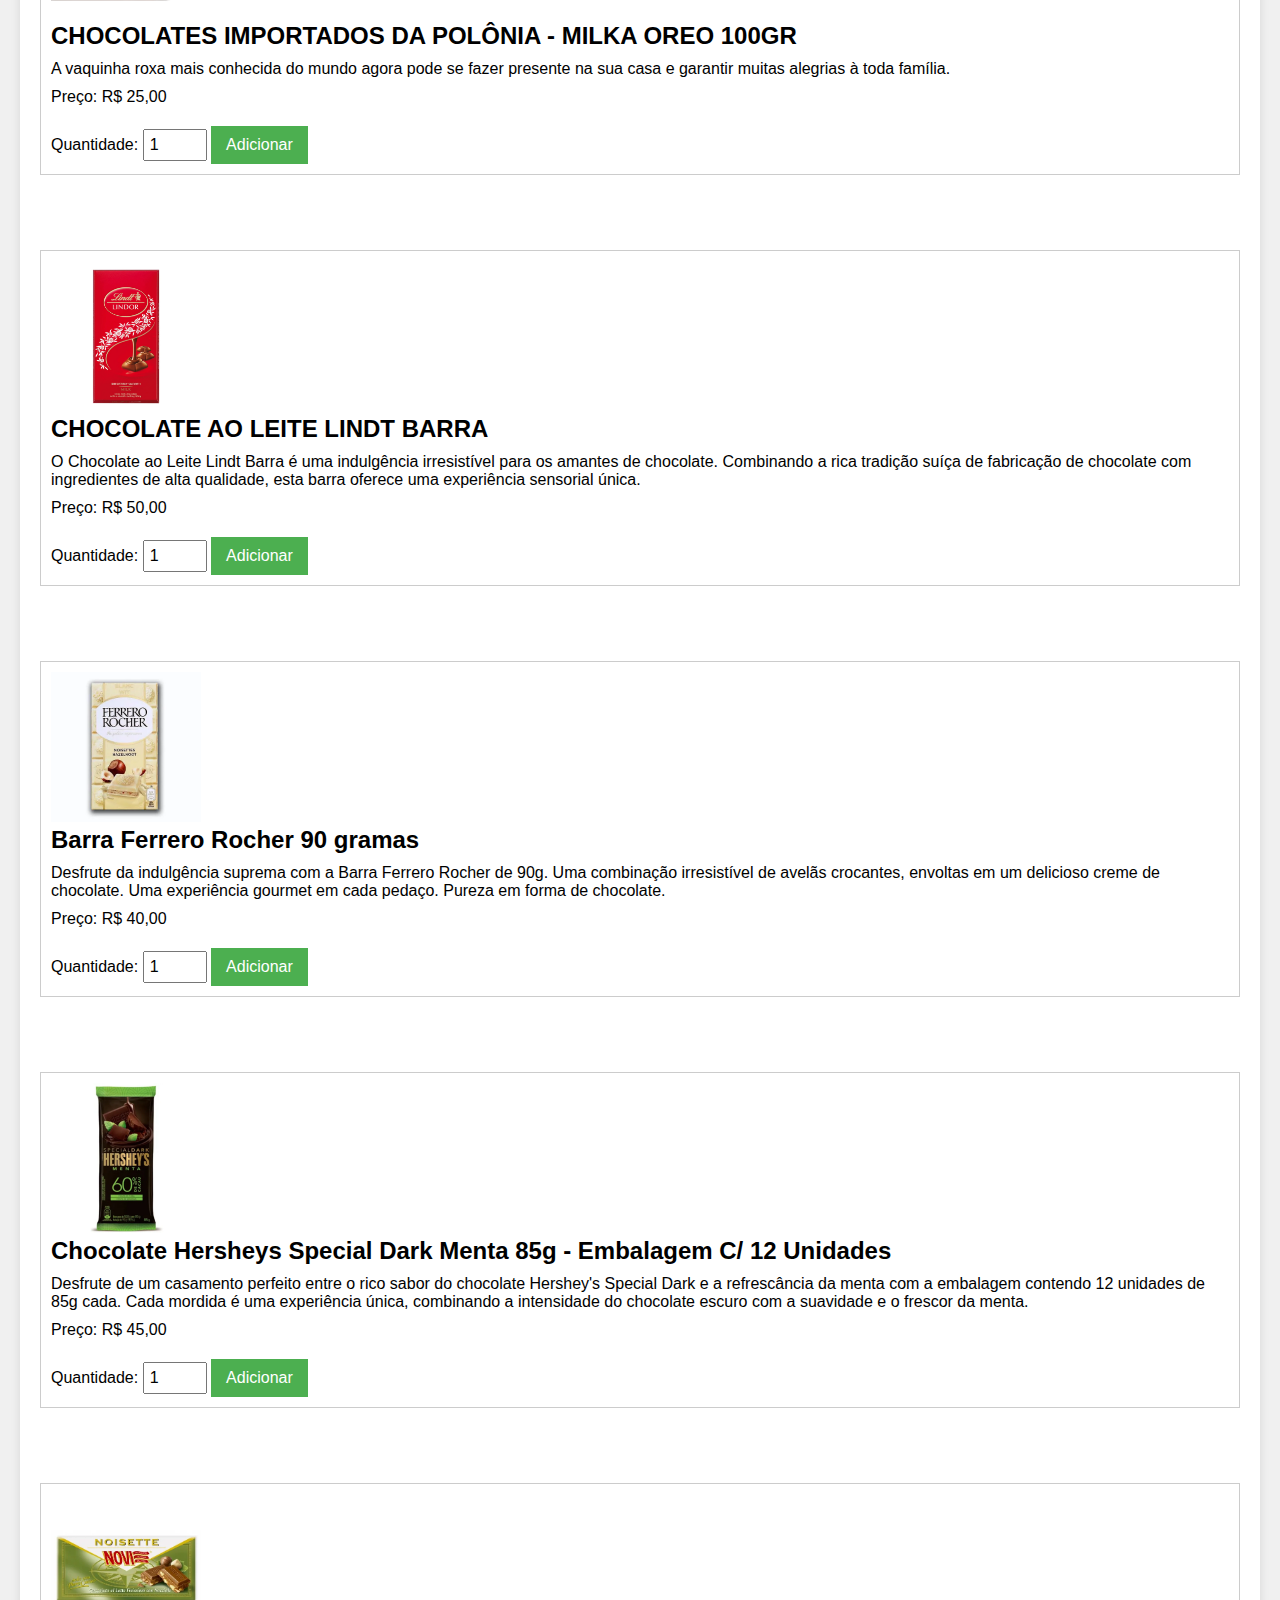
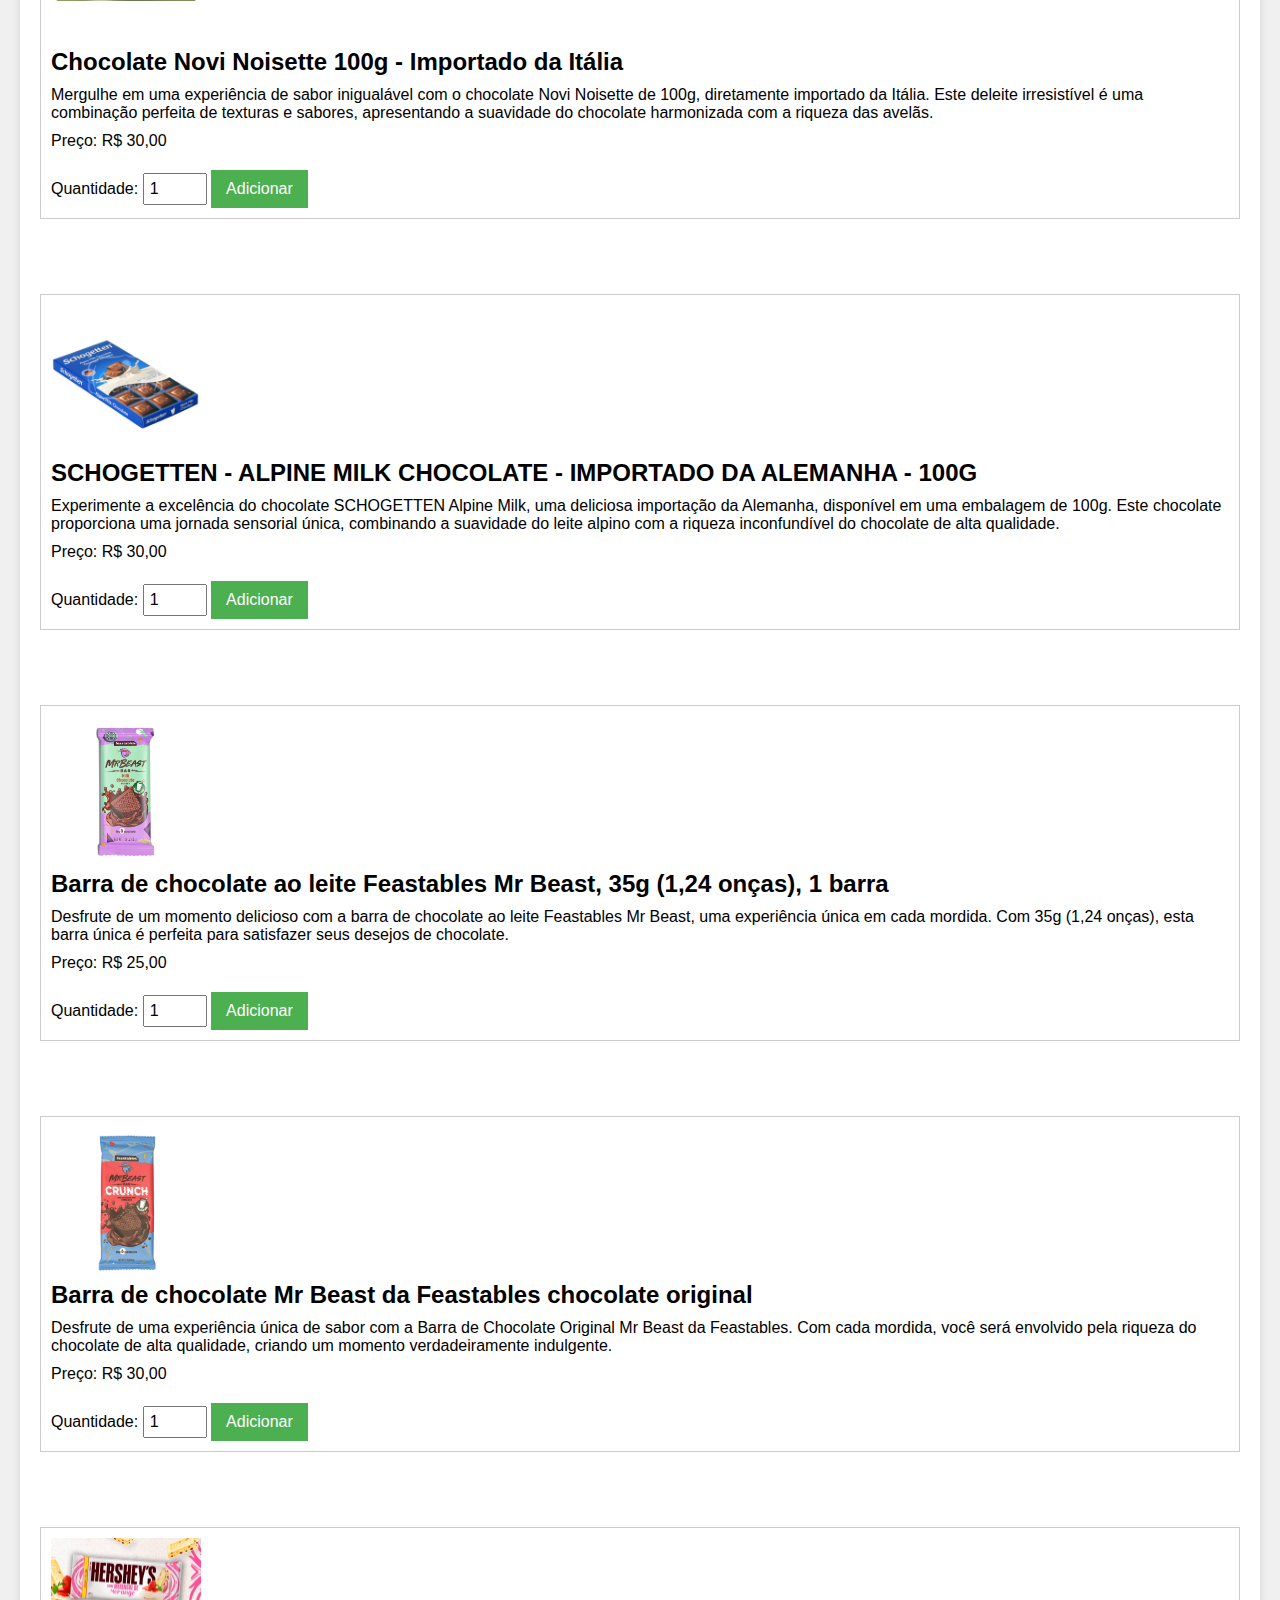
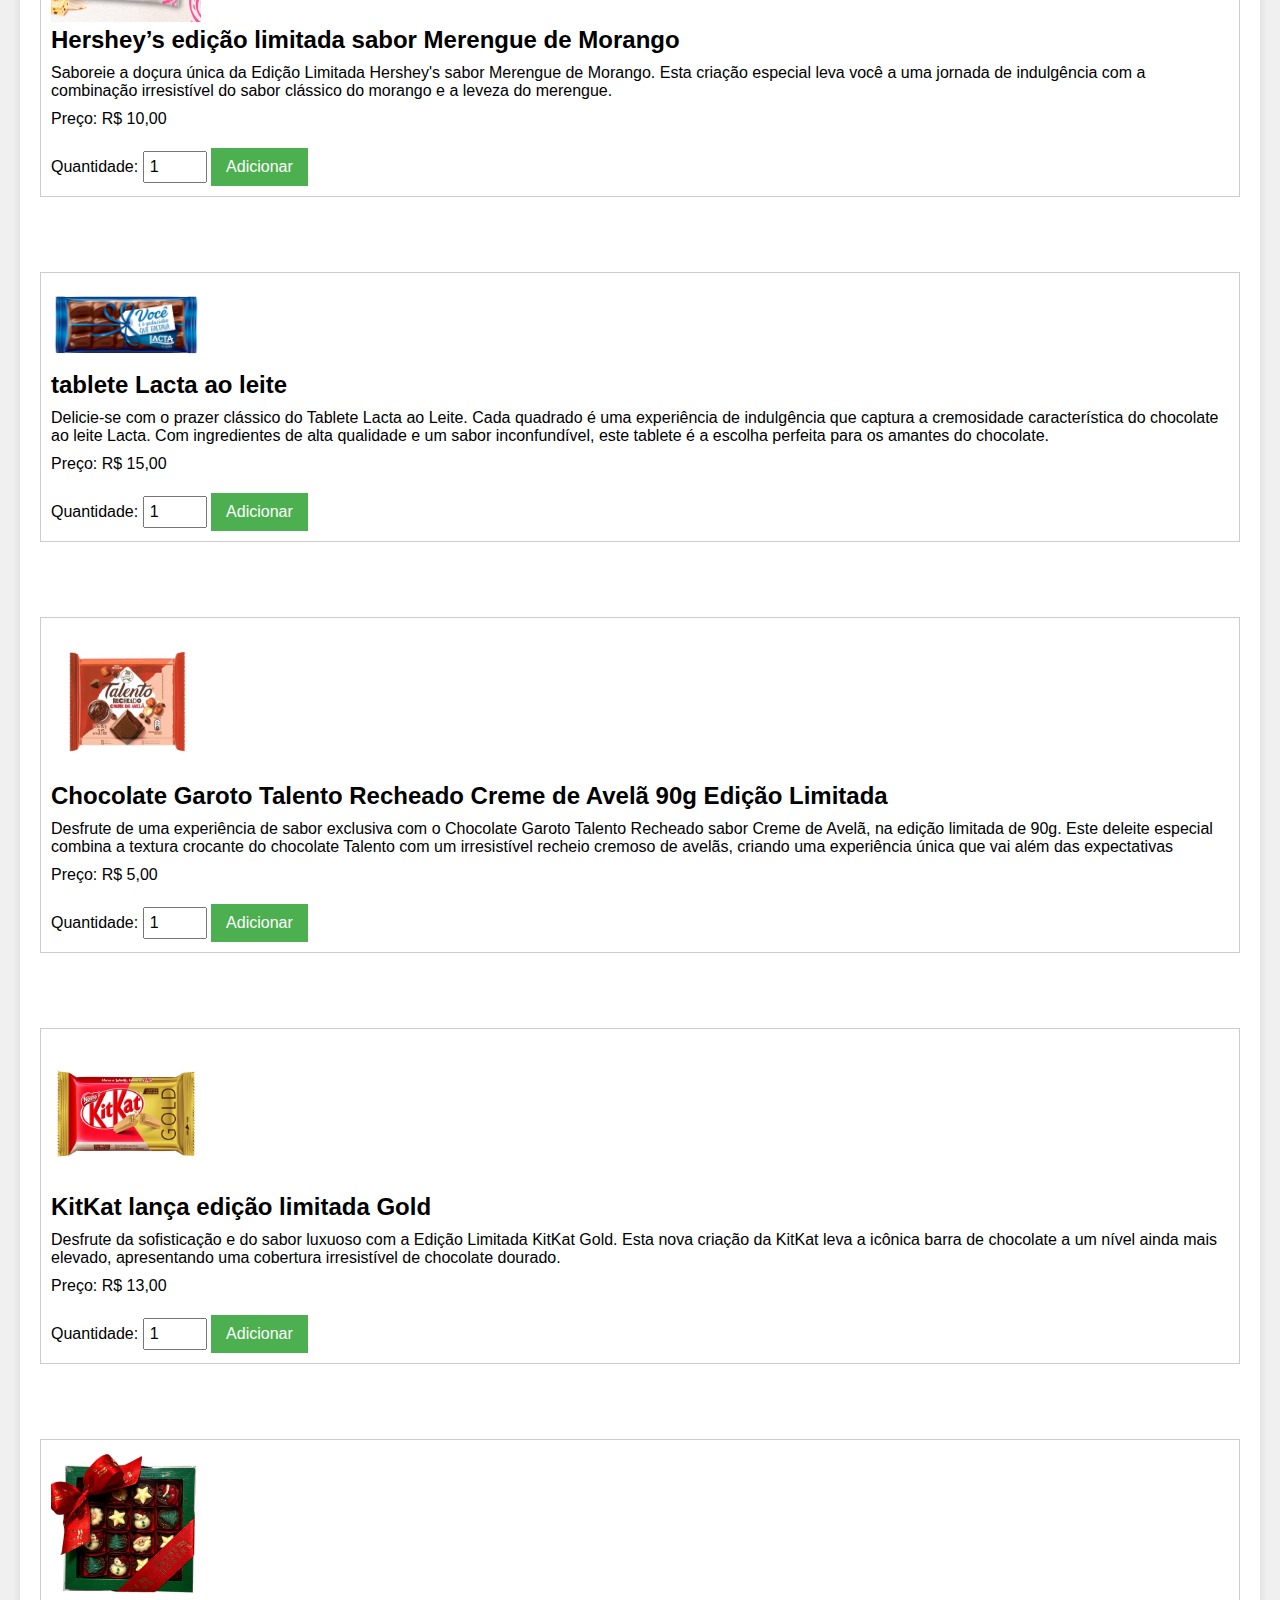
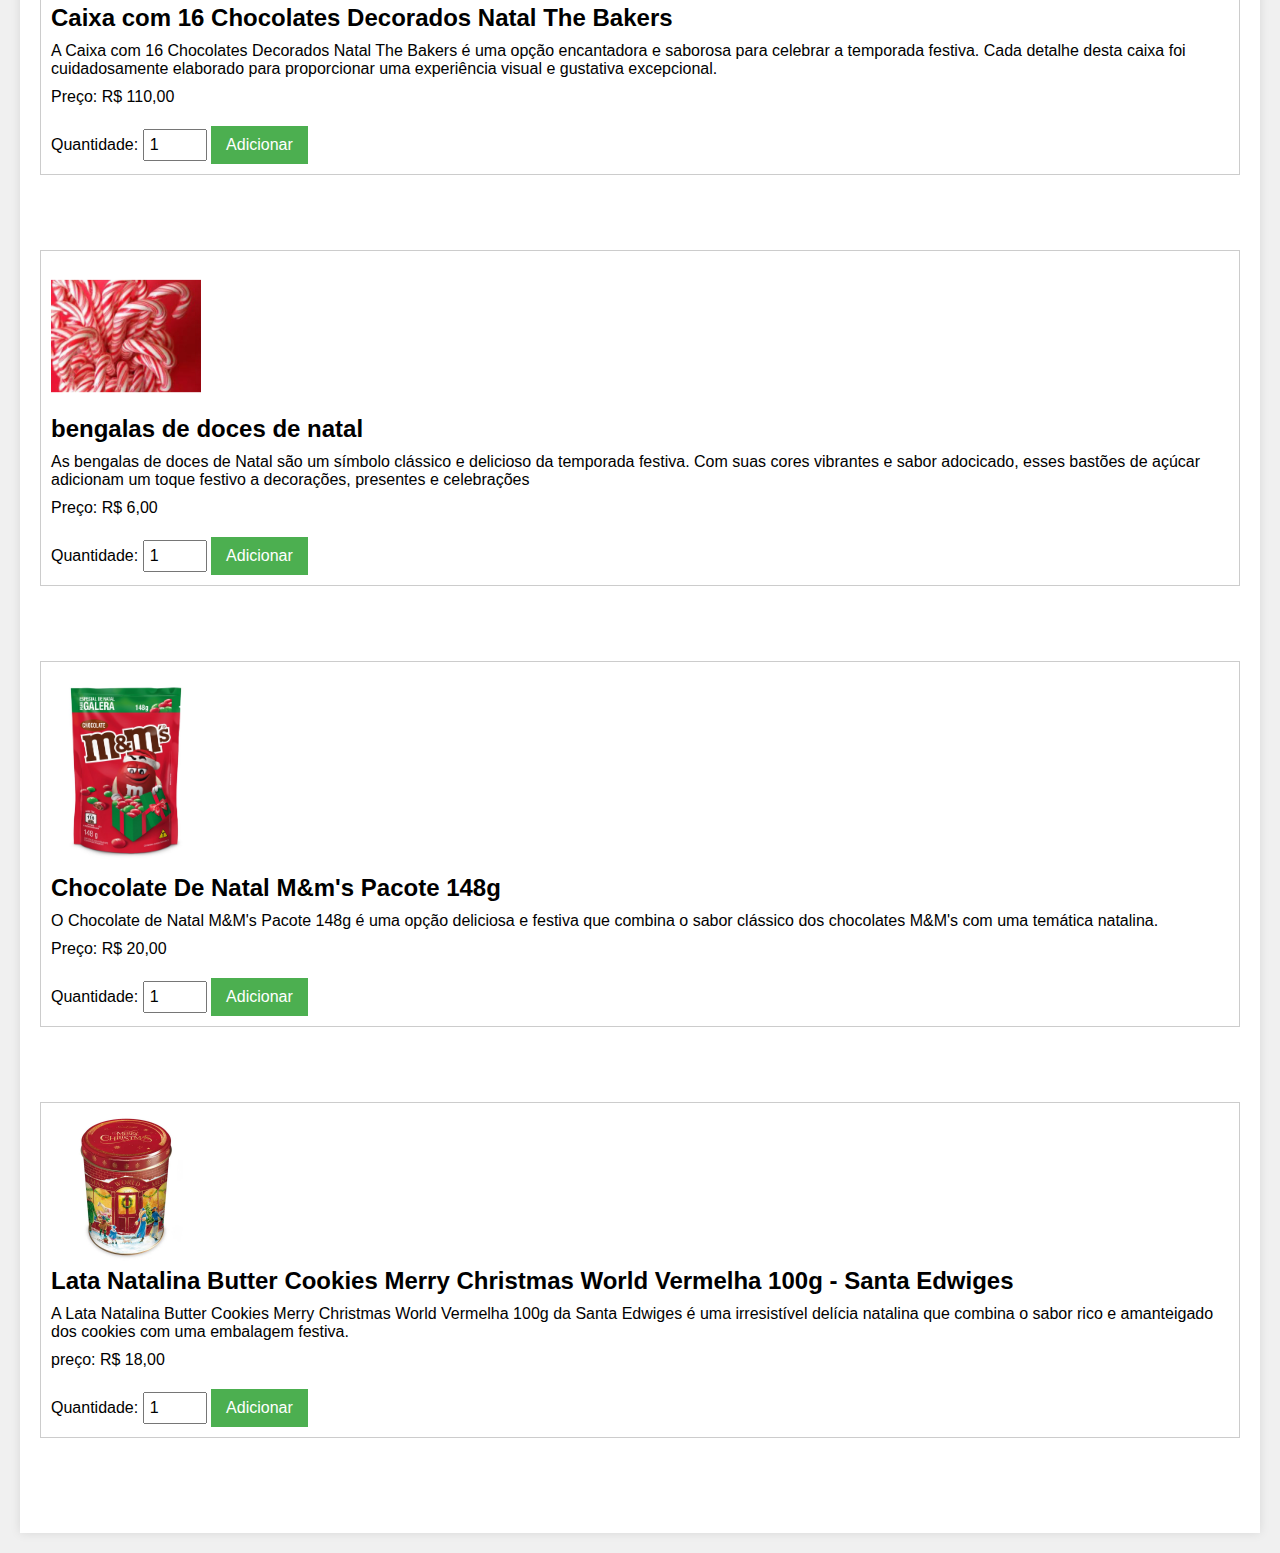
==== commit 40c5b283: "Update index.html" ====
--- a/index.html
+++ b/index.html
@@ -31,7 +31,7 @@
         <body>
             <div class="menu">
                 <button id="toggleButton">
-                    <img src="c:.Users\welly\Pictures\becap. projeto mercado de doçes\mescado\index.html2\imagens\pete-pedro-styling-aid-charts-842796-removebg-preview.png"width="50px" alt="Ícone do Menu">
+                    <img src="imagens/pete-pedro-styling-aid-charts-842796-removebg-preview.png"width="50px" alt="Ícone do Menu">
                 </button>
                 <ul id="menuList">
                     <li><a href="https://www.instagram.com/candyshop_wlr/">instagram</a></li>
